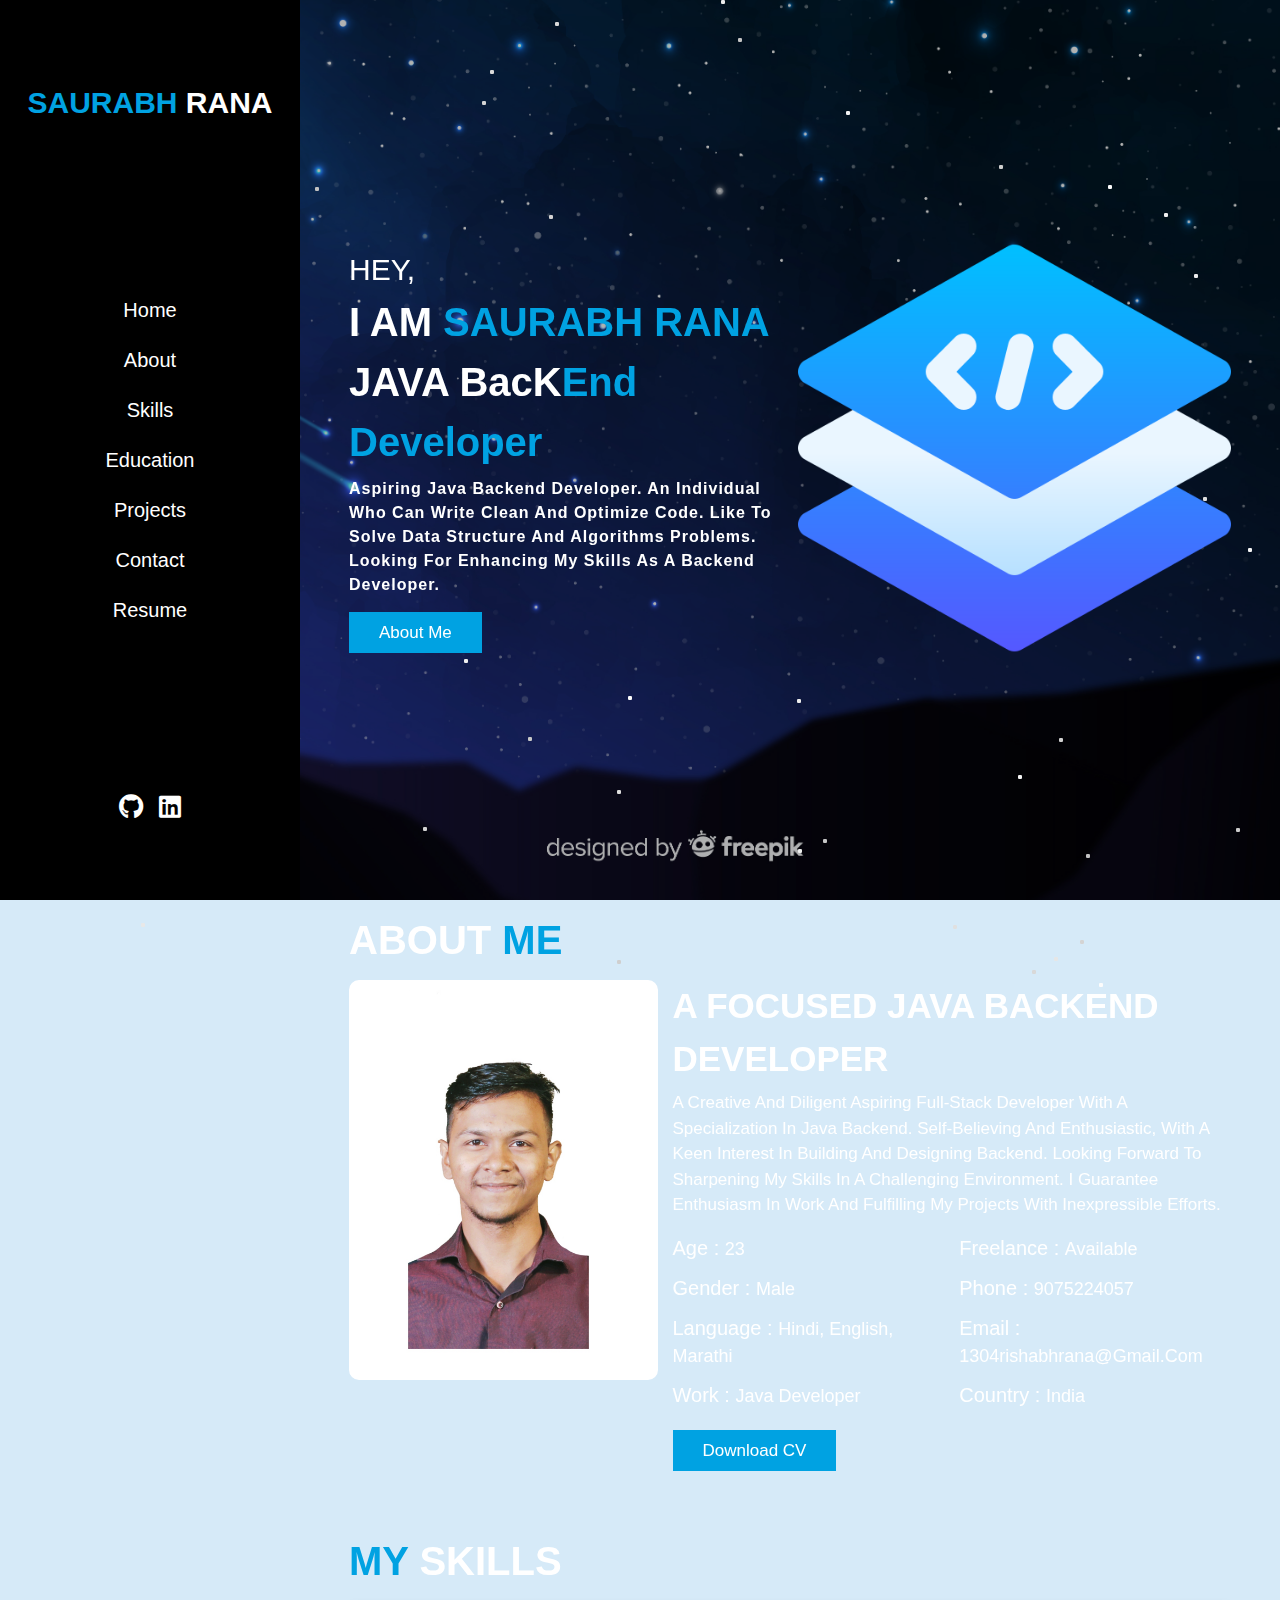
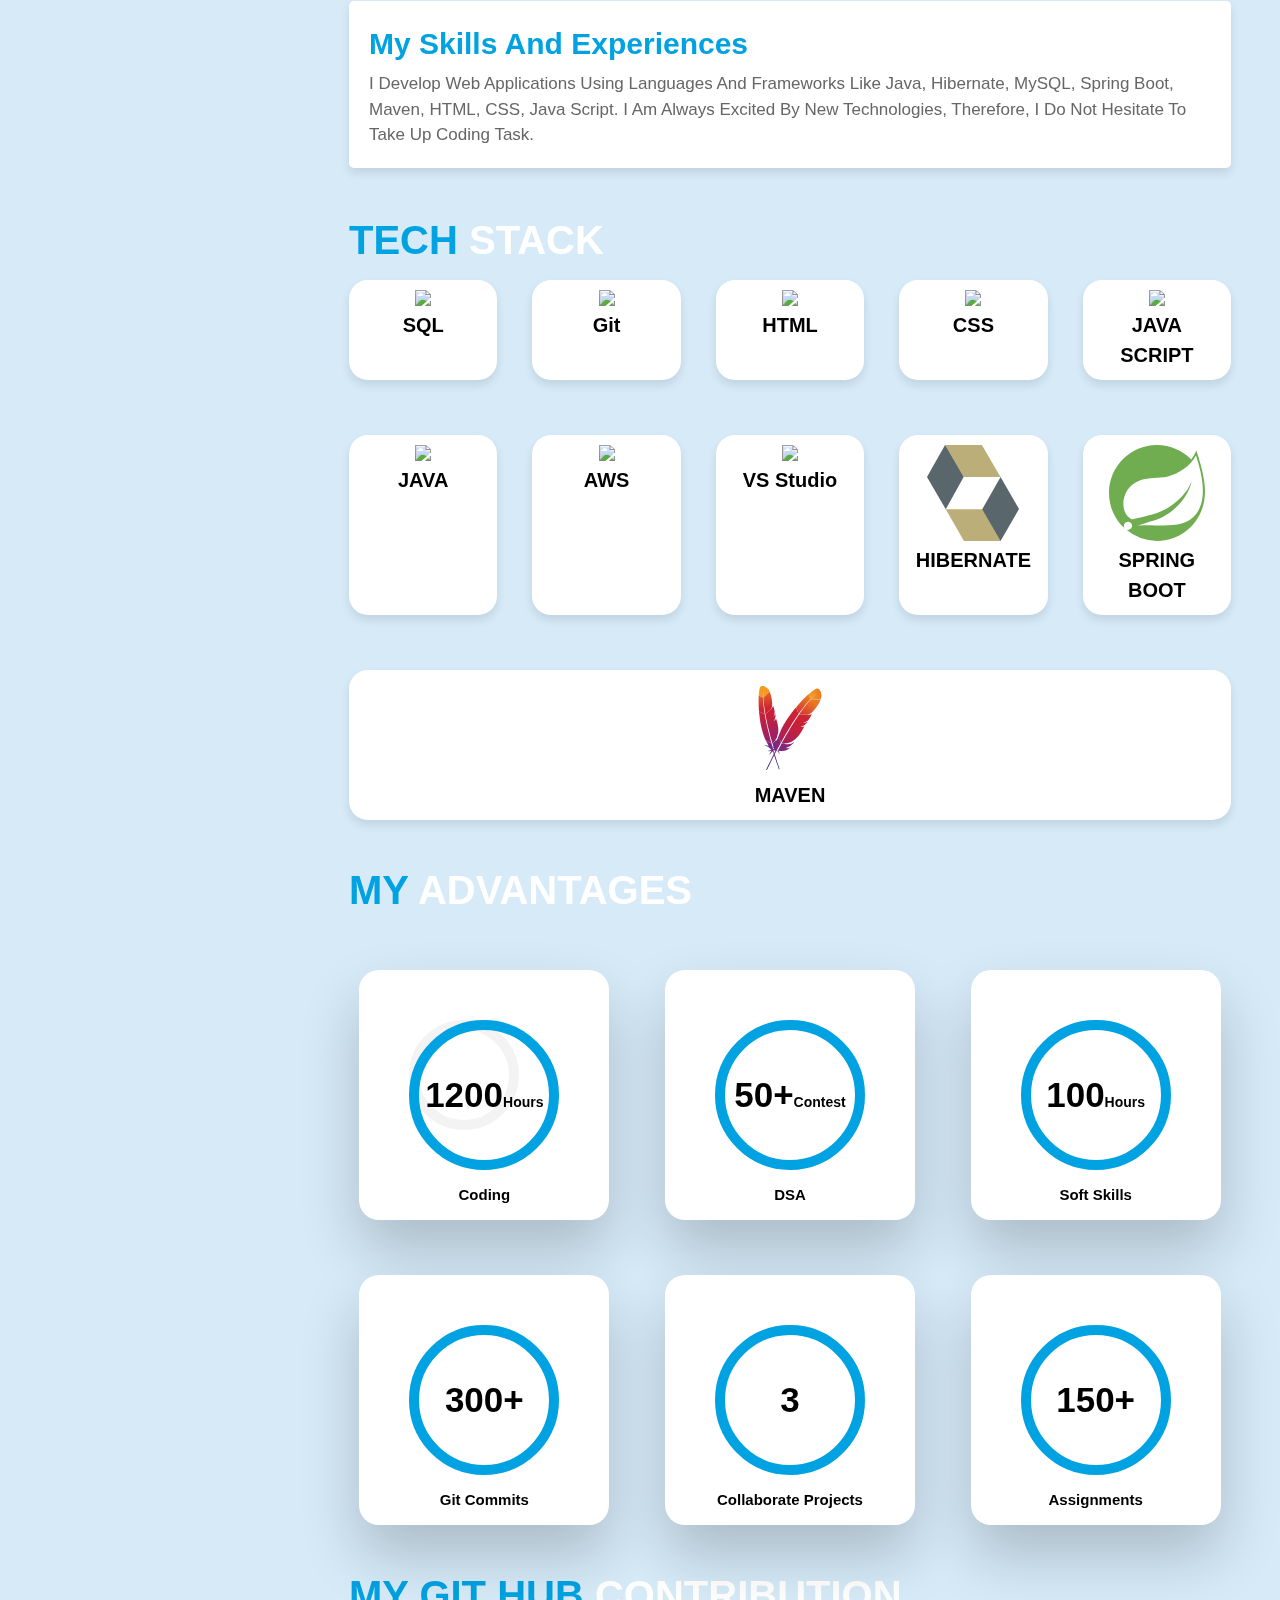
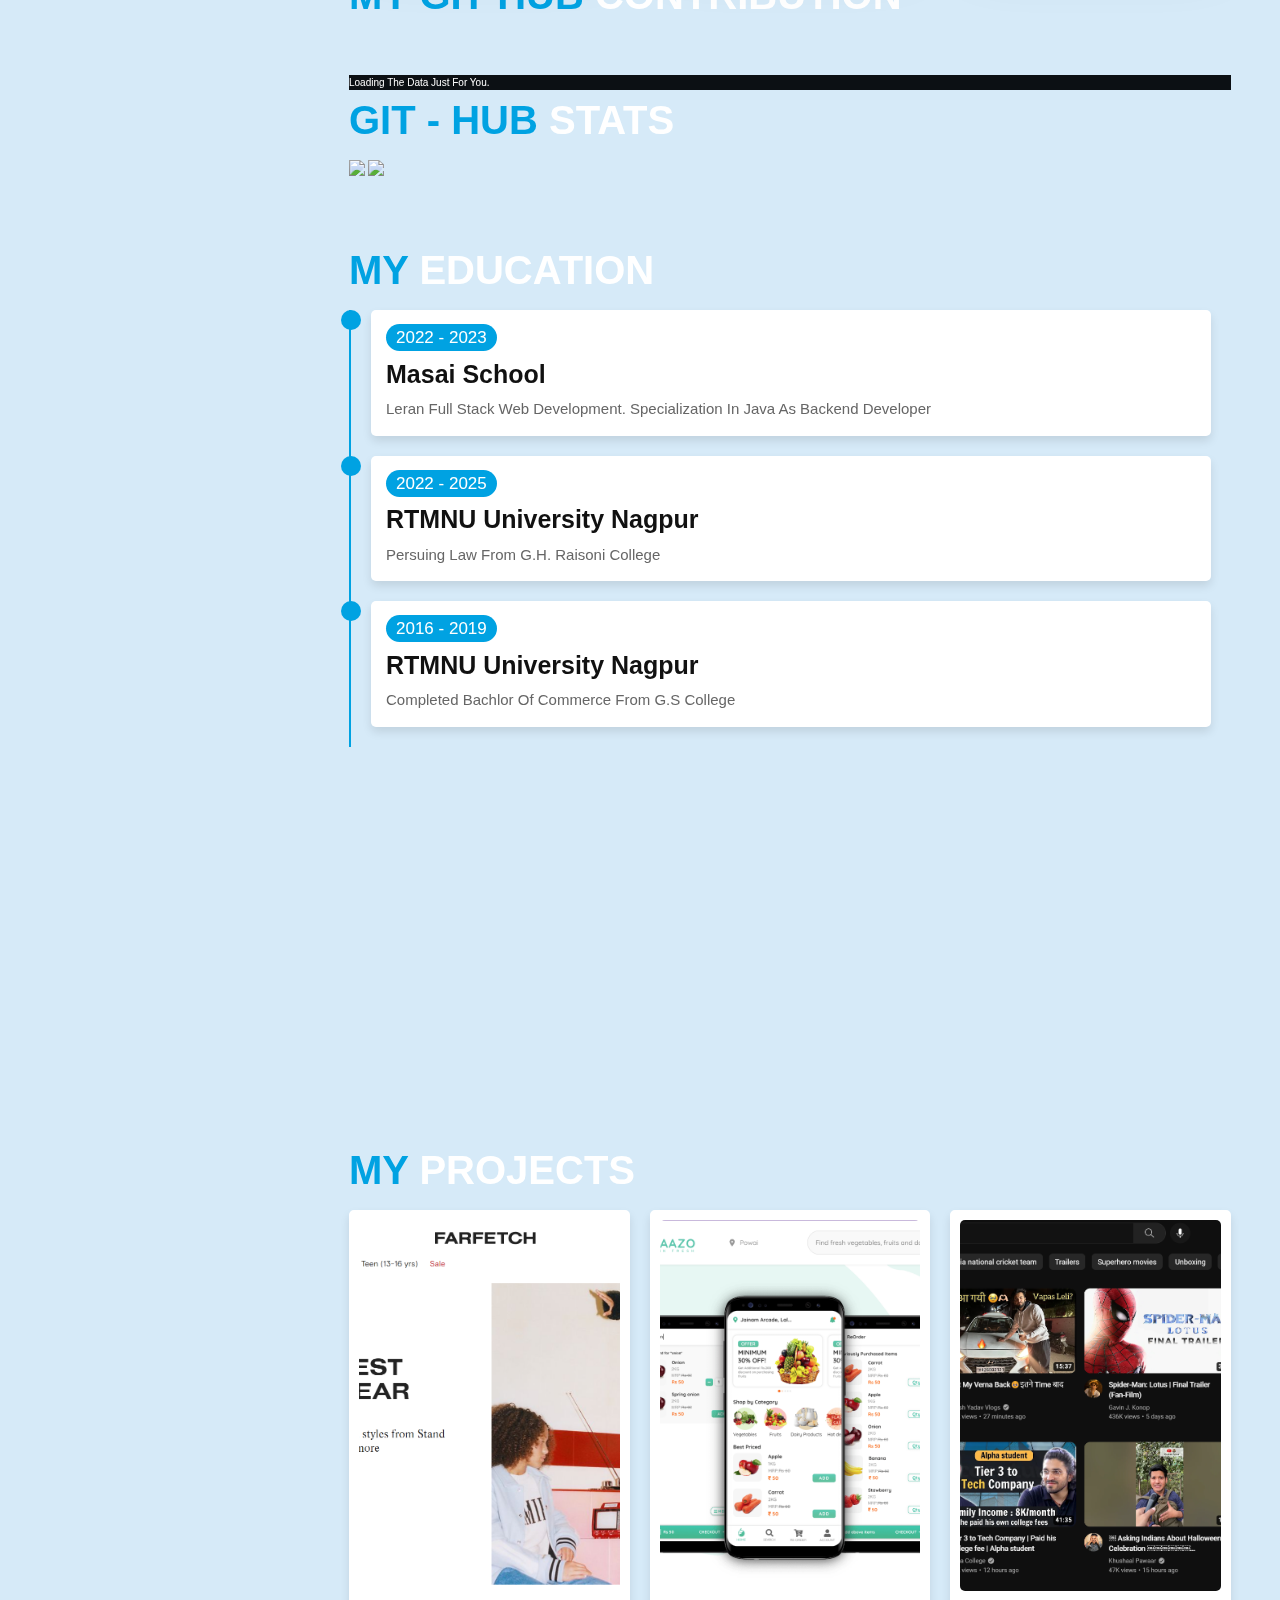
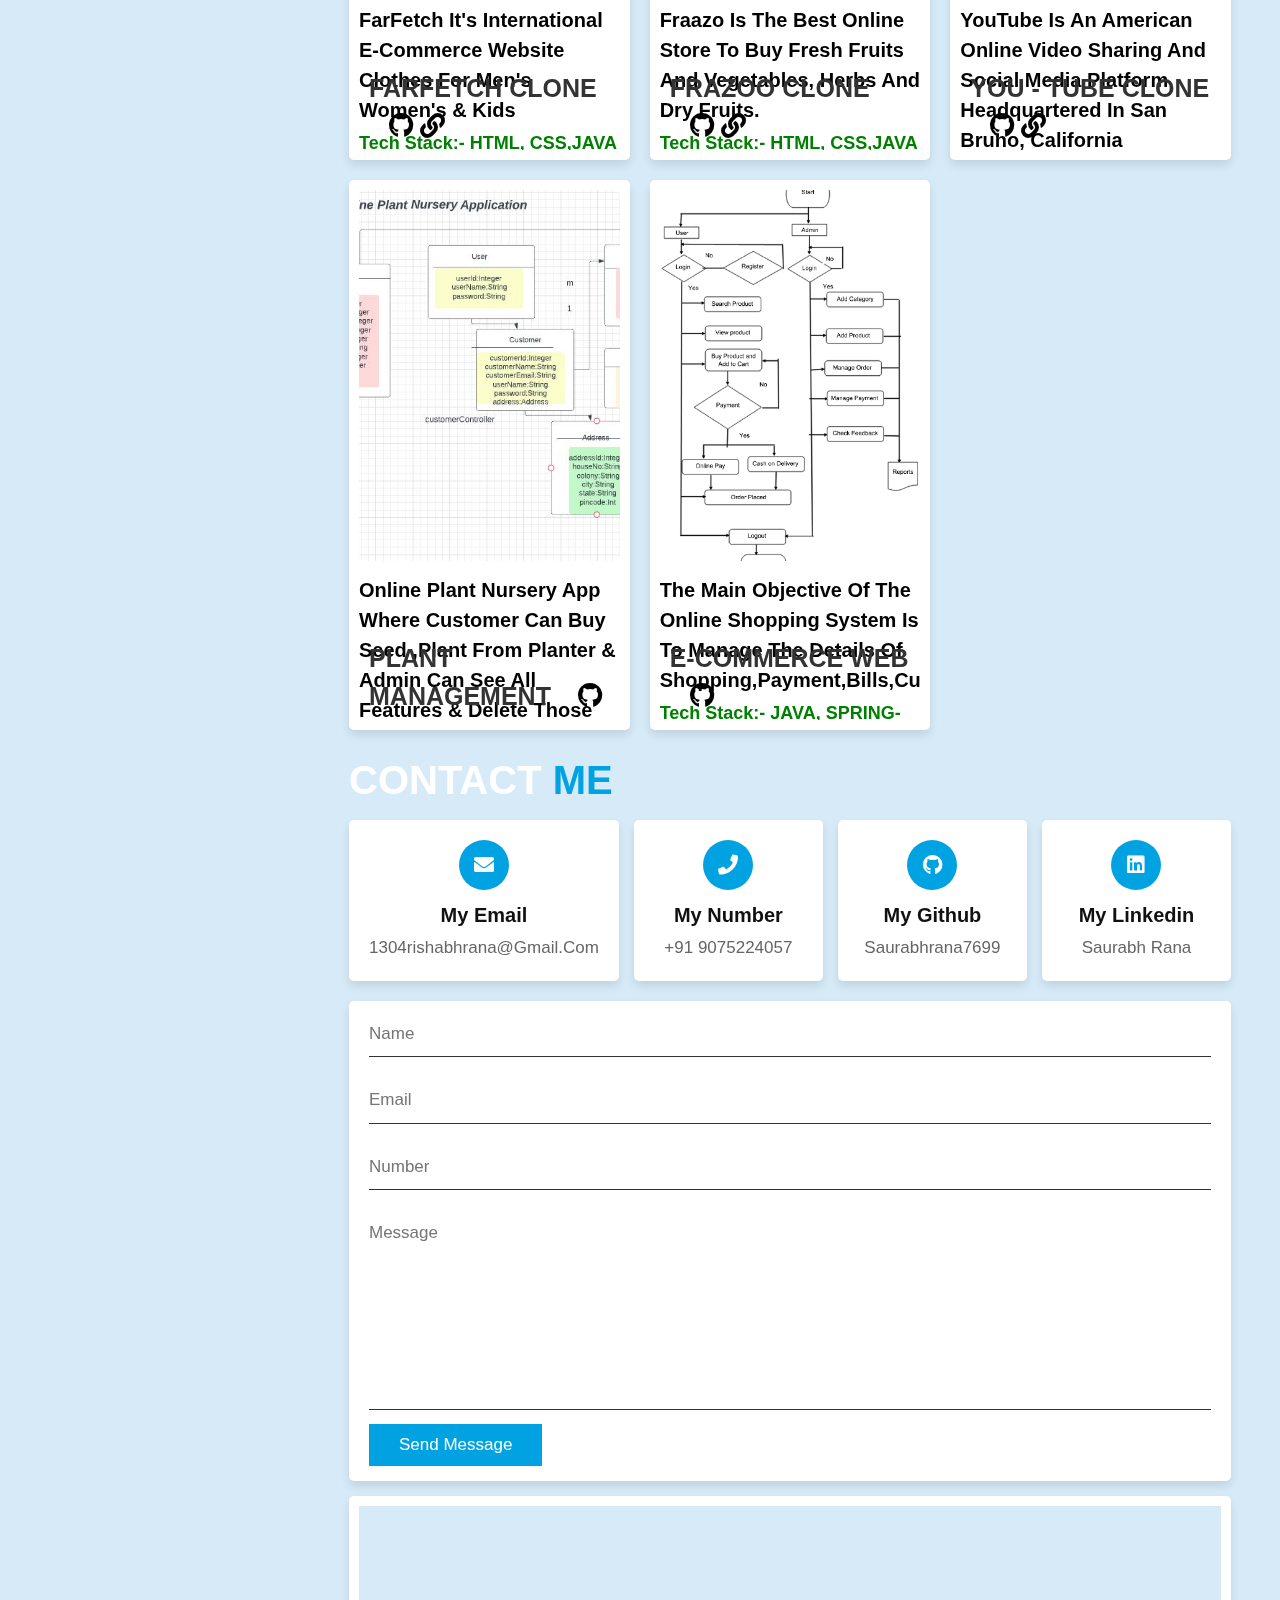
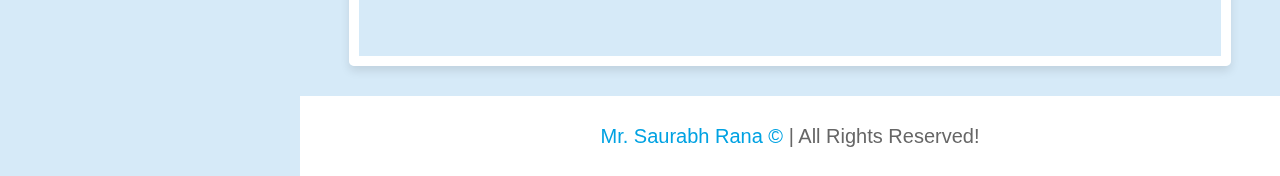
==== index.html @ 8222b2ba "gg" ====
<!DOCTYPE html>
<html lang="en">
    <head>
        <meta charset="UTF-8">
        <meta http-equiv="X-UA-Compatible" content="IE=edge">
        <meta name="viewport" content="width=device-width, initial-scale=1.0">
        <title>Saurabh Rana</title>
        <link rel="stylesheet" href="https://cdnjs.cloudflare.com/ajax/libs/font-awesome/5.15.3/css/all.min.css">
        <link rel="icon" href="saurabh.jpg">
        <link rel="stylesheet" href="style.css">
       
        <link rel="stylesheet" href="https://unpkg.com/aos@next/dist/aos.css" />
        <link
  rel="stylesheet"
  href="https://unpkg.com/github-calendar@latest/dist/github-calendar-responsive.css"
/>
    </head>
<body>
  

    <div id="menu-bars" class="fas fa-bars">
        
    </div>
   
    
    <header>

        <a href="#" class="logo"> <span id="saurabh">Saurabh </span> Rana </a>
    
        <nav class="navbar">
            
            <a href="#home">home</a>
            <a href="#about">about</a>
            <a href="#service">Skills</a>
            <a href="#education">education</a>
  
            <a href="#portfolio">projects</a>
            <a href="#contact">contact</a>
            <a target="_blank" rel="noreferrer" href="Saurabh Rana_Resume.pdf" download="Saurabh-Rana Resume.pdf"   >Resume</a>
           
            
        </nav>
    
        <div class="follow">
            
          
            <a target="_blank" href="https://github.com/saurabhrana7699" class="fab fa-github"></a>
      
            <a target="_blank"  href="https://www.linkedin.com/in/saurabh-rana-08058b242/" class="fab fa-linkedin"></a>
      
        </div>
    
    </header>
    
    
    <!-- <div data-aos="zoom-in-left"></div> -->
    <!-- <div data-aos="zoom-in-up"></div> -->
    <section class="home" id="home">

        <div class="content">
       
            <span class="hi"> HEY,</span>
            <h3 id="mr"> i am <span id="rana"> Saurabh Rana </span> </h3>
            <p class="info" id="mrs"> JAVA BacK<span id="rana">End developer</span> </p>
            <p class="text">Aspiring Java Backend Developer. An individual who can write clean and optimize code. Like to solve Data Structure and Algorithms problems. Looking for enhancing my skills as a Backend Developer.</p>
            <a href="#about" class="btn">about me</a>

            
            
            
        </div>
        <div class="image">
            <img src="layers.png" alt="">
        
            <!-- <img src="/mega-creator.png" alt=""> -->
            
            <!-- <iframe src="https://giphy.com/embed/bGgsc5mWoryfgKBx1u" style="border-radius: 100px;" width="480" height="480" frameBorder="0" class="giphy-embed" allowFullScreen></iframe><p></p>
            <iframe src="https://gifer.com/embed/6ELq" width=480 height=300.000 frameBorder="0" allowFullScreen></iframe><p><a href="https://gifer.com"></a></p> -->
        </div>
        <!--  Bat man******************************************************* -->
    
     
        <div class="bg"> </div>
        <div class="star-field">
        <div class="layer"></div>
        <div class="layer"></div>
        <div class="layer">  </div>
    
    
    </section>

   
   
    <section class="about" id="about">
       
   
        <h1 class="heading"> about <span> me </span> </h1>

        <div class="row-1">
        
            <div class="image">
                <img src="saurabhimage.jpg" alt="">
            </div>
        
            <div class="content">
                <h3 id="detasec"> A focused Java Backend Developer </h3>
                <p id="detadtls">A creative and diligent aspiring full-stack developer with a specialization in java backend. Self-believing and enthusiastic, with a keen interest in building and designing backend. Looking forward to sharpening my skills in a challenging environment.

                    I guarantee enthusiasm in work and fulfilling my projects with inexpressible efforts.</p>
                <div class="box-container">
                    <div class="box">
                        <p id="mydeta" > <span id="fulldeta" > age : </span > 23 </p>
                        <p id="mydeta"> <span id="fulldeta" > gender : </span> male </p>
                        <p id="mydeta"> <span id="fulldeta" > language : </span>  hindi, english, Marathi </p>
                        <p id="mydeta"> <span id="fulldeta"> work : </span> Java developer </p>
                    </div>
                    <div class="box">
                        <p id="mydeta"> <span id="fulldeta"> freelance : </span> available </p>
                        <p id="mydeta"> <span id="fulldeta"> phone : </span> 9075224057 </p>
                        <p id="mydeta"> <span id="fulldeta" > email : </span> 1304rishabhrana@gmail.com </p>
                        <p id="mydeta"> <span id="fulldeta" > country : </span> india </p>
                    </div>
                </div>
                <a target="_blank" rel="noreferrer" href="Saurabh-Rana Resume.pdf" download="Saurabh-Rana Resume.pdf"   class="btn">download CV</a>
               
                <!-- <a href="#" class="btn">hire me</a> -->
            </div>
        
        </div>
  
        <h1 class="heading my2"> <span> my </span> skills </h1>
        
        <div class="row-2">
        
            <!-- <div class="skills">
                <div class="progress">
                    <h3> HTML<span> 95% </span> </h3>
                    <div class="bar"><span></span> </div>
                </div>
                <div class="progress">
                    <h3> CSS <span> 90% </span> </h3>
                    <div class="bar"> <span></span> </div>
                </div>
                <div class="progress">
                    <h3> JAVA SCRIPT<span> 85% </span> </h3>
                    <div class="bar"> <span></span> </div>
                </div>
                <div class="progress">
                    <h3> JAVA<span> 80% </span> </h3>
                    <div class="bar"> <span></span> </div>
                </div>
            </div> -->
        
            <div class="box-container">
        
                <div class="box">
                    <h3> My Skills and Experiences</h3>
                    <p>I develop web applications using languages and frameworks like Java, Hibernate, MySQL, Spring Boot, Maven, HTML, CSS, Java Script.

                        I am always excited by new technologies, therefore, I do not hesitate to take up coding task.</p>
                </div>
               
        
            </div>
        </div>

        
        
        </section>

        <section class="service" id="service">

            <h1 class="heading"> <span> Tech </span>Stack  </h1>

            <div class="box-container">
                <!-- <i class=""></i> -->
                <div class="box">
                    <!-- <i class="fab fa-aws"></i> -->
                    <img src="https://img.icons8.com/color/96/000000/mysql-logo.png"/>
                    <h1 class="tech-heading">SQL</h1>
                    <!-- <a target="_blank" href="https://icons8.com/icon/UFXRpPFebwa2/mysql-logo">MySQL Logo icon by Icons8</a> -->

                    <!-- <h3>web design</h3>
                    <p>Lorem ipsum dolor sit amet consectetur adipisicing elit. Sit, facere?</p> -->
                </div>
        
                <div class="box">
                    <!-- <i class="fab fa-github"></i> -->
                    <img src="https://img.icons8.com/color/96/000000/git.png"/>
                    <h1 class="tech-heading">Git</h1>
                  
                </div>
        
                <div class="box">
                    <!-- <i class="fa fa-database"></i> -->
                    <img src="https://img.icons8.com/color/96/000000/html-5--v1.png"/>
                    <h1 class="tech-heading">HTML</h1>
                </div>
        
                <div class="box">
                    <!-- <i class="fab fa-java"></i> -->
                    <img src="https://img.icons8.com/color/96/000000/css3.png"/>
                    <h1 class="tech-heading">CSS</h1>
                    <!-- <h3>seo marketing</h3>
                    <p>Lorem ipsum dolor sit amet consectetur adipisicing elit. Sit, facere?</p> -->
                </div>
        
                <div class="box">

                    <!-- <i class="fas fa-code"></i> -->
                    <img src="https://img.icons8.com/color/96/000000/javascript--v1.png"/>
                    <h1 class="tech-heading">JAVA SCRIPT</h1>
                    <!-- <h3>digital marketing</h3>
                    <p>Lorem ipsum dolor sit amet consectetur adipisicing elit. Sit, facere?</p> -->
                </div>
        
                <div class="box">
                    <!-- <i class="fas fa-envelope"></i> -->
                    <img src="https://img.icons8.com/color/96/000000/java-coffee-cup-logo--v1.png"/>
                    <h1 class="tech-heading">JAVA</h1>
                    <!-- <h3>email marketing</h3>
                    <p>Lorem ipsum dolor sit amet consectetur adipisicing elit. Sit, facere?</p> -->
                </div>



                <div class="box">
                    <!-- <i class="fab fa-aws"></i> -->
                    <img src="https://img.icons8.com/color/96/000000/amazon-web-services.png"/>
                    <h1 class="tech-heading">AWS</h1>
                    <!-- <a target="_blank" href="https://icons8.com/icon/UFXRpPFebwa2/mysql-logo">MySQL Logo icon by Icons8</a> -->

                    <!-- <h3>web design</h3>
                    <p>Lorem ipsum dolor sit amet consectetur adipisicing elit. Sit, facere?</p> -->
                </div>
        
                <div class="box">
                    <!-- <i class="fab fa-github"></i> -->
                    <img src="https://img.icons8.com/color/96/000000/visual-studio-code-2019.png"/>
                    <h1 class="tech-heading">VS Studio</h1>
                    <!-- <h3>graphic design</h3>
                    <p>Lorem ipsum dolor sit amet consectetur adipisicing elit. Sit, facere?</p> -->
                </div>
        
                <div class="box">
                    <img  src="hibernate.svg"/>
                    <h1 class="tech-heading">HIBERNATE</h1>
                    <!-- <h3>responsive design</h3>
                    <p>Lorem ipsum dolor sit amet consectetur adipisicing elit. Sit, facere?</p> -->
                </div>
        
                <div class="box">
                    <img  src="spring.svg"/>
                    <h1 class="tech-heading">SPRING BOOT</h1>
                    <!-- <h3>seo marketing</h3>
                    <p>Lorem ipsum dolor sit amet consectetur adipisicing elit. Sit, facere?</p> -->
                </div>
        
                <div class="box">
                    <img width="96" height="96" src="file-type-maven.svg" alt="">
                    <h1 class="tech-heading">MAVEN</h1>
                    <!-- <h3>digital marketing</h3>
                    <p>Lorem ipsum dolor sit amet consectetur adipisicing elit. Sit, facere?</p> -->
                </div>
        

               
                
        
            </div>




            <!-- <h1 class="heading"> <span> my </span> services </h1> -->
            <h1 class="heading my2"> <span> My </span>Advantages  </h1>
            
                <div class="box-container my2"  >
            
                     <div class="newbox" >
                        <!-- <div> -->

                            <div class="percent">
                                <svg >
                                    <circle cx="50" cy="50" r="50"></circle>
                                    <circle cx="70" cy="70" r="70"></circle>
                                </svg>
                                <div class="number">
                                    <h2>1200<span>Hours</span></h2>
                                </div>
                                <h2 class="text">Coding</h2> 
                            </div>
                        <!-- </div> -->
                           </div>

                        <div class="newbox" >

                            <div class="percent">
                                <svg>
                                    <circle cx="70" cy="70" r="70"></circle>
                                    <circle cx="70" cy="70" r="70"></circle>
                                </svg>
                                <div class="number">
                                    <h2>50+<span>Contest</span></h2>
                                </div>
                                <h2 class="text">DSA</h2> 
                            </div>
                        </div>
                        <div class="newbox">

                            <div class="percent">
                                <svg>
                                    <circle cx="70" cy="70" r="70"></circle>
                                    <circle cx="70" cy="70" r="70"></circle>
                                </svg>
                                <div class="number">
                                    <h2>100<span>Hours</span></h2>
                                </div>
                                <h2 class="text">Soft Skills</h2> 
                            </div>
                        </div>
                        <div class="newbox">
                            <div class="percent">
                                <svg>
                                    <circle cx="70" cy="70" r="70"></circle>
                                    <circle cx="70" cy="70" r="70"></circle>
                                </svg>
                                <div class="number">
                                    <h2>300+<span></span></h2>
                                </div>
                                <h2 class="text">Git Commits</h2> 
                            </div>
                        </div>

                        <div class="newbox">
                            <div class="percent">
                                <svg>
                                    <circle cx="70" cy="70" r="70"></circle>
                                    <circle cx="70" cy="70" r="70"></circle>
                                </svg>
                                <div class="number">
                                    <h2>3<span></span></h2>
                                </div>
                                <h2 class="text">Collaborate Projects</h2> 
                            </div>
                        </div>
                        <div class="newbox">
                            <div class="percent">
                                <svg>
                                    <circle cx="70" cy="70" r="70"></circle>
                                    <circle cx="70" cy="70" r="70"></circle>
                                </svg>
                                <div class="number">
                                    <h2>150+<span></span></h2>
                                </div>
                                <h2 class="text">Assignments</h2> 
                            </div>
                        </div>
            
                </div>

                <h1 class="heading my2"> <span>My  Git Hub </span>Contribution</h1>
                
                <div class="calendar my2" id="github">
               
                    Loading the data just for you.
                    
                </div>
                <p align="center">
                    <h1 class="heading"> <span> Git - Hub </span> Stats </h1>
                    <a  href="https://github.com/saurabhrana7699">
                    <img id="stat" width="49.5%" src="https://github-readme-stats.vercel.app/api?username=saurabhrana7699&theme=gotham&hide_border=false&include_all_commits=true&count_private=true"/>
                      <img  id="stat" width="49.5%" src="https://github-readme-streak-stats.herokuapp.com/?user=saurabhrana7699&theme=gotham&hide_border=false" />
                    </a>
                  </p>
            </section>


            <section class="experience my2" id="education">

                <h1 class="heading"> <span> my </span> education </h1>
            
                <div class="box-container">
            
                    <div class="box" >
                        <div class="content" >
                            <span> 2022 - 2023 </span>
                            <h3>Masai School</h3>
                            <p>Leran Full Stack Web Development. specialization in Java as backend Developer</p>
                        </div>
                    </div>
                    <div class="box" >
                        <div class="content">
                            <span>2022 - 2025</span>
                            <h3>RTMNU University  Nagpur</h3>
                            <p>Persuing Law From G.H. Raisoni college </p>
                        </div>
                    </div>
                    <div class="box">
                        <div class="content">
                            <span> 2016 - 2019 </span>
                            <h3>RTMNU University  Nagpur</h3>
                            <p>Completed  Bachlor of Commerce From G.S college</p>
                        </div>
                    </div>
                 
            
            </section>


            <section class="portfolio" id="portfolio">

                <h1 class="heading"> <span> my </span> Projects </h1>
            
                <div class="box-container" >
            
                    <div class="box" id="zoom">
                        <img  src="farfetch.png" alt="">
                        
                        
                        <h3> FARFETCH Clone 
           
                            <a target="_blank" id="prdiv" href="https://github.com/masoom2313189/Project_Farfetch" class="fab fa-github"></a>
                            <a target="_blank" id="prdiv1" href="https://harmonious-crumble-109a6c.netlify.app" class="fas fa-link"></a>
                     
                   
                       </h3>
                       
                        <h1 id="write" >FarFetch It's International E-commerce Website Clothes For Men's Women's & Kids  </h1>
                        <h2 id="techstack">Tech Stack:- <span id="techstack">HTML, CSS,JAVA SCRIPT</span></h2>
                    </div>
            
                    <div class="box" id="zoom" >
                        <img class="iconpic"  src="Fraazo.png" alt="">
                        <h3> FRAZOO Clone  <a target="_blank" id="prdiv" href="https://github.com/saurabhrana7699/frazoo-clone" class="fab fa-github"></a>
                            <a target="_blank" id="prdiv1" href="https://shiny-cupcake-6dab31.netlify.app/" class="fas fa-link"></a>
                     </h3>
                       
                        <h1 id="write">Fraazo is the best online store to buy fresh fruits and vegetables, herbs and dry fruits. </h1>
                        <h2 id="techstack">Tech Stack:- <span id="techstack">HTML, CSS,JAVA SCRIPT</span></h2>
                    </div>
            
                    <div class="box" id="zoom" >
                        <img  src="youtube.png" alt="">
                        <h3> You - Tube clone <a target="_blank" id="prdiv" href="https://github.com/saurabhrana7699/You-Tube" class="fab fa-github"></a>
                            <a target="_blank" id="prdiv1" href="https://spectacular-semolina-535d8b.netlify.app/" class="fas fa-link"></a>
                   
                        </h3>
                       
                        <h1 id="write"> YouTube is an American online video sharing and social media platform headquartered in San Bruno, California </h1>
                        <h2 id="techstack" >Tech Stack:- <span id="techstack">HTML, CSS,JAVA SCRIPT</span></h2>
                    </div>
            
                    <div  class="box" id="zoom">
                        <img  src="ERdaig.jpg" alt="">

                        <h3> Plant Management
                            <a target="_blank" id="prdiv" href="https://github.com/gitsid1611/ubiquitous-pancake-7880" class="fab fa-github"></a>
                        
                      </h3>
                      <h1 id="write">Online Plant Nursery App where customer can buy seed ,plant from planter & admin can see all features & delete those feature.</h1>
                      <h2 id="techstack" >Tech Stack:- <span id="techstack">JAVA, SPRING-BOOT</span></h2>
                    </div>  
            
                    <div  class="box" id="zoom" >
                        <img src="ecommerce.png" alt="">

                        <h3> E-Commerce Web
                            <a target="_blank" id="prdiv" href="https://github.com/saurabhrana7699/E-Commerce_MINI_Project" class="fab fa-github"></a>
                           
                      </h3>
                      
                      <h1 id="write" >The main objective of the Online Shopping System is to manage the details of Shopping,Payment,Bills,Customer.</h1>
                      <h2 id="techstack" >Tech Stack:- <span id="techstack">JAVA, SPRING-BOOT</span></h2>
                    </div>  
            
                </div>
            
            </section>



            <section class="contact" >

                <h1 class="heading"> contact <span> me </span> </h1>
            
                <div class="icons-container" id="contact" >
            
                    <div class="icons" >
                        <i class="fas fa-envelope" ></i>
                        <h3>my email</h3>
                        <p >1304rishabhrana@gmail.com</p>
                      
                    </div>
            
                    <div class="icons">
                        <i class="fas fa-phone"></i>
                        <h3>my number</h3>
                        <p>+91 9075224057 </p>
            
                    </div>
            
                    <div class="icons">
                   
                      <a href="https://github.com/saurabhrana7699" target="_blank" >   <i  class="fab fa-github" ></i></a>
                        <h3>my github</h3>
                        <p>saurabhrana7699 </p>
                    </div>

                    <div class="icons">
                   
                        <a href="https://www.linkedin.com/in/saurabh-rana-08058b242/" target="_blank" > <i class="fab fa-linkedin"></i>   </a>
                          <h3>my linkedin</h3>
                          <p>Saurabh Rana </p>
                      </div>

                      <!-- <div class="icons">
                   
                        <a href="https://api.whatsapp.com/send?phone=9075224057" target="_blank" > <i class="fab fa-whatsapp"></i>   </a>
                          <h3>my WhatsApp</h3>
                          <p>Saurabh Rana </p>
                      </div> -->

                    
            
                </div>
            
                <div class="row">
            
                    <form action="https://formspree.io/f/mnqrvwzg" method="POST">
            
                        <input type="text" id="naam" placeholder="name" name="sender-name" class="box">
                        <input type="email" placeholder="email" name="sender-email" class="box">
                        <input type="number" placeholder="number" name="sender-number" class="box">
            
                        <textarea name="message"  placeholder="message" id="" cols="30" rows="10"></textarea>
            
                        <input type="submit" id="thor" class="btn"  value="send message">
            
                    </form>


                    <iframe class="map" src="https://maps.google.com/maps?q=nagpur&t=k&z=13&ie=UTF8&iwloc=&output=embed" allowfullscreen="" loading="lazy"></iframe>
             
                </div>
            
           
            </section>






            

             



       <footer class="footer">  <span> mr. Saurabh Rana  &#169; </span> | all rights reserved! </footer>


<script src="https://unpkg.com/github-calendar@latest/dist/github-calendar.min.js"> </script>
            <script src="index.js"></script>
</body>
</html>
<script src="https://unpkg.com/aos@next/dist/aos.js"></script>
<script>
  AOS.init();
</script>

<script>
    GitHubCalendar(".calendar", "saurabhrana7699");

    // or enable responsive functionality:
    GitHubCalendar(".calendar", "saurabhrana7699", { responsive: true });

    // Use a proxy
    GitHubCalendar(".calendar", "saurabhrana7699", {
       proxy (saurabhrana7699) {
         return fetch(`https://your-proxy.com/github?user=${saurabhrana7699}`)
       }
    }).then(r => r.text())

  document.querySelector("#thor").addEventListener("click", sendme)
    
  function sendme(){
    let x = document.querySelector("#naam").value;
    alert( "Dear"+ "  " + `${x}`+ "  "+ "Thanks! Your form was submitted successfully." )
  }


</script>
---- style.css ----
.bg {
    background: url(galayimg.jpg) no-repeat;
    background-color: black;
    background-size: cover;
    height: 100%;
    width: 100%;
    position: fixed;
    top: 0;
    left: 0;
    z-index: -3;
}
.bg:before {
    content: "";
    width: 100%;
    height: 100%;
    background: #000;
    position: fixed;
    z-index: -1;
    top: 0;
    left: 0;
    opacity: 0.3;
}
@keyframes sf-fly-by-1 {
    from {
        transform: translateZ(-600px);
        opacity: 0.5;
    }
    to {
        transform: translateZ(0);
        opacity: 0.5;
    }
}
@keyframes sf-fly-by-2 {
    from {
        transform: translateZ(-1200px);
        opacity: 0.5;
    }
    to {
        transform: translateZ(-600px);
        opacity: 0.5;
    }
}
@keyframes sf-fly-by-3 {
    from {
        transform: translateZ(-1800px);
        opacity: 0.5;
    }
    to {
        transform: translateZ(-1200px);
        opacity: 0.5;
    }
}
.star-field {
    position: fixed;
    top: 0;
    left: 0;
    width: 100%;
    height: 100%;
    perspective: 600px;
    -webkit-perspective: 600px;
    z-index: -1;
}
.star-field .layer {
    box-shadow: -411px -476px #cccccc, 777px -407px #d4d4d4, -387px -477px #fcfcfc, -91px -235px #d4d4d4, 491px -460px #f7f7f7, 892px -128px #f7f7f7, 758px -277px #ededed, 596px 378px #cccccc, 647px 423px whitesmoke, 183px 389px #c7c7c7,
        524px -237px #f0f0f0, 679px -535px #e3e3e3, 158px 399px #ededed, 157px 249px #ededed, 81px -450px #ebebeb, 719px -360px #c2c2c2, -499px 473px #e8e8e8, -158px -349px #d4d4d4, 870px -134px #cfcfcf, 446px 404px #c2c2c2,
        440px 490px #d4d4d4, 414px 507px #e6e6e6, -12px 246px #fcfcfc, -384px 369px #e3e3e3, 641px -413px #fcfcfc, 822px 516px #dbdbdb, 449px 132px #c2c2c2, 727px 146px #f7f7f7, -315px -488px #e6e6e6, 952px -70px #e3e3e3,
        -869px -29px #dbdbdb, 502px 80px #dedede, 764px 342px #e0e0e0, -150px -380px #dbdbdb, 654px -426px #e3e3e3, -325px -263px #c2c2c2, 755px -447px #c7c7c7, 729px -177px #c2c2c2, -682px -391px #e6e6e6, 554px -176px #ededed,
        -85px -428px #d9d9d9, 714px 55px #e8e8e8, 359px -285px #cfcfcf, -362px -508px #dedede, 468px -265px #fcfcfc, 74px -500px #c7c7c7, -514px 383px #dbdbdb, 730px -92px #cfcfcf, -112px 287px #c9c9c9, -853px 79px #d6d6d6,
        828px 475px #d6d6d6, -681px 13px #fafafa, -176px 209px #f0f0f0, 758px 457px #fafafa, -383px -454px #ededed, 813px 179px #d1d1d1, 608px 98px whitesmoke, -860px -65px #c4c4c4, -572px 272px #f7f7f7, 459px 533px #fcfcfc,
        624px -481px #e6e6e6, 790px 477px #dedede, 731px -403px #ededed, 70px -534px #cccccc, -23px 510px #cfcfcf, -652px -237px whitesmoke, -690px 367px #d1d1d1, 810px 536px #d1d1d1, 774px 293px #c9c9c9, -362px 97px #c2c2c2,
        563px 47px #dedede, 313px 475px #e0e0e0, 839px -491px #e3e3e3, -217px 377px #d4d4d4, -581px 239px #c2c2c2, -857px 72px #cccccc, -23px 340px #dedede, -837px 246px white, 170px -502px #cfcfcf, 822px -443px #e0e0e0, 795px 497px #e0e0e0,
        -814px -337px #cfcfcf, 206px -339px #f2f2f2, -779px 108px #e6e6e6, 808px 2px #d4d4d4, 665px 41px #d4d4d4, -564px 64px #cccccc, -380px 74px #cfcfcf, -369px -60px #f7f7f7, 47px -495px #e3e3e3, -383px 368px #f7f7f7, 419px 288px #d1d1d1,
        -598px -50px #c2c2c2, -833px 187px #c4c4c4, 378px 325px whitesmoke, -703px 375px #d6d6d6, 392px 520px #d9d9d9, -492px -60px #c4c4c4, 759px 288px #ebebeb, 98px -412px #c4c4c4, -911px -277px #c9c9c9;
    transform-style: preserve-3d;
    position: absolute;
    top: 50%;
    left: 50%;
    height: 4px;
    width: 4px;
    border-radius: 2px;
}
.star-field .layer:nth-child(1) {
    animation: sf-fly-by-1 5s linear infinite;
}
.star-field .layer:nth-child(2) {
    animation: sf-fly-by-2 5s linear infinite;
}
.star-field .layer:nth-child(3) {
    animation: sf-fly-by-3 5s linear infinite;
}









/*  main page =================================================================================== */







@import url('https://fonts.googleapis.com/css2?family=Roboto:wght@100;300;400;500;700&display=swap');

:root{
    --main-color: rgb(0, 162, 226);
}







#zoom:hover{
    -webkit-transform: scale(1.05);

    transform: scale(1.05);
    cursor: pointer;

}

*{
    font-family: 'Roboto', sans-serif;
    margin:0; padding:0;
    box-sizing: border-box;
    outline: none; border:none;
    text-decoration:none;
    text-transform: capitalize;
    transition: all .2s linear;
    line-height: 1.5;


}

#techstack{
font-size: 18px;
color: green;
margin-top: 5px;
}

#write{
    margin-top: 10px;
    
}

#boxes{
    width: 20%px;
    
}

#github{
    background-color: #0c1014;
    color: white;
     
}

#fulldeta{
    color: white;
    font-size: 20px;
}

#mr:hover{
color: rgb(0, 162, 226);
cursor: pointer;
letter-spacing: .2rem;
}

#rana:hover{
    color: black;
}

html{
    font-size: 62.5%;
    overflow-x: hidden;
    scroll-behavior: smooth;
}

body{
    background: #D6EAF8;
    padding-left: 30rem;
}

section{
    padding:1rem 5%;
    min-height: 100vh;
}

.heading{
    font-size: 4rem;
    padding-bottom: 1rem;
    color:white;
    text-transform: uppercase;
}
.heading:hover{
   
    cursor: pointer;
}

.heading span{
    color:var(--main-color);
    text-transform: uppercase;
}
#detasec:hover{
    text-transform: uppercase;
    cursor: pointer;
}
#detasec{
    font-size: 35px;
}

.btn{
    display: inline-block;
    margin-top: 1rem;
    padding:.8rem 3rem;
    background:var(--main-color);
    color:#fff;
    cursor: pointer;
    font-size: 1.7rem;
}

.btn:hover{
    background:darkgreen;
    letter-spacing: .4rem;
}
#saurabh{
    color: rgb(0, 162, 226);
}
#saurabh:hover{
   color:  white
}

#rana{
    color: rgb(0, 162, 226);
}
#rana:hover{
    color: white;
}

#mydeta:hover{
    cursor: pointer;
    /* color: black; */

}
#mydeta{
    font-size: 18px;
}



header{
    position: fixed;
    top:0; left:0; bottom:0;
    background:black;
 
    display: flex;
    align-items: center;
    justify-content: space-between;
    z-index: 1000;
    flex-flow: column;
    padding:8rem 2rem;
    width:30rem;
    text-align: center;
}

header .logo{
    text-transform: uppercase;
    color:#fff;
    font-size: 3rem;
    font-weight: bolder;
}
header .logo:hover{
    color: rgb(0, 162, 226);
}


header .logo span{
    text-transform: uppercase;
    color:var(--main-color);
}


header .navbar a{
    display: block;
    font-size: 2rem;
    color:#fff;
    margin:2rem 0;
}

header .navbar a:hover{
    letter-spacing:1rem;

    font-weight: bolder;
    font-size: 2rem;

  color: white;
}



header .follow a{
    font-size: 2.5rem;
    color:#fff;
    margin:0 .7rem;
}

header .follow a:hover{
    -webkit-transform: scale(1.55);
    -ms-transform: scale(1.55);
    transform: scale(1.55);

}
#menu-bars{
    position: fixed;
    top:1rem; right: 1rem;
    z-index: 10000;
    background:var(--main-color);
    color:#fff;
    border-radius: .5rem;
    padding:1rem 1.5rem;
    font-size: 3rem;
    cursor:pointer;
    display: none;
}
#detadtls:hover{
/* color: black; */
cursor: pointer;
}


.cursor-1{
    position: absolute;
    top:0; left:0;
    height:1rem; width:1rem;
    background: var(--main-color);
    pointer-events: none;
    transform: translate(-50%, -50%);
    border-radius: 50%;
    z-index: 10000;
}



.cursor-2{
    position: absolute;
    top:0; left:0;
    height:4rem; width:4rem;
    border:.1rem solid var(--main-color);
    pointer-events: none;
    transform: translate(-50%, -50%);
    border-radius: 50%;
    z-index: 10000;
    transition: .3s linear;
}

.cursor-2.active{
    display: none;
}
.home{
    display: flex;
    align-items: center;
    flex-wrap: wrap;
    gap:1.5rem;
}

.home .image{
    flex:1 1 40rem;
}

.home .image img{
    width:100%;

}

.home .content{
    flex:1 1 40rem;
}

.home .content .hi{
    font-size: 3rem;
    color:white
}
.home .content .hi:hover{
    letter-spacing: 0.5rem;
cursor: pointer;
}

.home .content h3{
    font-size: 4rem;
    color:white;
    text-transform: uppercase;
}

.home .content h3 span{
    color:var(--main-color);
    text-transform: uppercase;
}
#mrs:hover{
    color: rgb(0, 162, 226);
}

.home .content .info{
    font-size: 4rem;
    color:white;
font-weight: bold;

 
  
}
.home .content .info:hover{
    letter-spacing: .4rem;
    cursor: pointer;
}


.home .content .text{
    font-size:1.6rem;
    color:white;
    letter-spacing: .1rem;
    padding:.5rem 0;
}

.home .content .text:hover{
    
    cursor: pointer;
    
}

.about .row-1{
    display: flex;
    flex-wrap: wrap;
    
    gap:1.5rem;
    padding-bottom: 2rem;
    
}

.about .row-1 .image{
    flex:1 1 25rem;
   
}

.about .row-1 .image img{
    height: 400px;
    width:100%;
    object-fit: cover;
    border:1rem solid #fff;
  
    border-radius: 1rem;
 
}

.about .row-1 .content{
    flex:1 1 50rem;
}

.about .row-1 .content h3{
    color:white;
    text-transform: uppercase;
    font-size: 3.5rem;
}

.about .row-1 .content p{
    color:white;
    font-size: 1.7rem;
    padding:.5rem 0;
}

.about .row-1 .content .box-container{
    display: flex;
    flex-wrap: wrap;
    gap:1.5rem;
    padding: 0.5rem 0;
}

.about .row-1 .content .box-container .box{
    flex:1 1 20rem;
}

.about .row-1 .content .box-container .box span{
    color:var(--main-color);
}
.about .row-2{
    display: flex;
    flex-wrap: wrap;
    gap:1.5rem;
    align-items: center;
}

.about .row-2 .skills{
    flex:1 1 40rem;
}

.about .row-2 .skills .progress{
    padding:1rem 0;
}

.about .row-2 .skills .progress h3{
    display: flex;
    justify-content: space-between;
    padding:.7rem 0;
    font-size: 1.7rem;
    color:white;
    font-weight: 400;
}

.about .row-2 .skills .progress .bar{
    width:100%;
    background:#ccc;
    overflow:hidden;
    height:1rem;
    border-radius: 50rem;
}

.about .row-2 .skills .progress .bar span{
    display:block;
    height:100%;
    background:rgb(0, 162, 226);
    border-radius: 50rem;
}

.about .row-2 .skills .progress:nth-child(1) .bar span{
    width:95%;
}

.about .row-2 .skills .progress:nth-child(2) .bar span{
    width:90%;
}

.about .row-2 .skills .progress:nth-child(3) .bar span{
    width:85%;
}

.about .row-2 .skills .progress:nth-child(4) .bar span{
    width:80%;
}

.about .row-2 .box-container{
    flex:1 1 40rem;
    display: flex;
    flex-wrap: wrap;
    gap:1.5rem;
}

.about .row-2 .box-container .box{
    flex:1 1 15rem;
    background:#fff;
    padding:2rem;
    border-radius: .5rem;
    box-shadow: 0 .5rem 1rem rgba(0,0,0,.1);
}

.about .row-2 .box-container .box h3{
    color:var(--main-color);
    font-size: 3rem;
}

.about .row-2 .box-container .box p{
    color:#666;
    font-size: 1.7rem;
    padding-top: .5rem;
}

.service .box-container{
    display: flex;
    justify-content: space-around;
    flex-wrap: wrap;
    gap:5.5rem 3.5rem;
}

.service .box-container .box{

        flex: 1 1 13rem;
        text-align: center;
        padding: 1rem;
        background: #fff;
        border-radius: 1.9rem;
        box-shadow: 0 0.5rem 1rem rgb(0 0 0 / 10%);
}

.service .box-container .box i{
    height:6rem;
    width:6rem;
    line-height: 6rem;
    font-size: 2.5rem;
    color:#fff;
    background:var(--main-color);
    border-radius: 50%;
}
.service .box-container .box :hover{
    -webkit-transform: scale(1.25);
    -ms-transform: scale(1.25);
    transform: scale(1.25);
    /* transition: 5s ease; */
    cursor: pointer;
}

.service .box-container .box h3{
    color:#444;
    font-size: 2.2rem;
    padding-top: 1rem;
}

.service .box-container .box p{
    color:#666;
    font-size: 1.7rem;
    padding-top: .5rem;
}

.experience .box-container{
    display: grid;
    flex-wrap: wrap;

}


.experience .box-container .box{
    position: relative;
    flex:1 1 33rem;
    border-left: .2rem solid var(--main-color);
    padding-left: 2rem;
    padding-right: 2rem;
    padding-bottom: 2rem;    
}

.experience .box-container .box::before{
    content: '';
    position: absolute;
    top:0; left:-1rem;
    height:2rem;
    width:2rem;
    border-radius: 50%;
    background:var(--main-color);
}

.experience .box-container .box .content{
    background:#fff;
    padding:1.5rem;
    box-shadow: 0 .5rem 1rem rgba(0,0,0,.1);
    border-radius: .5rem;
}
.experience .box-container .box .content span{
    color:#fff;
    font-size: 1.7rem;
    background:var(--main-color);
    border-radius: 50rem;
    padding:.4rem 1rem;
}

.experience .box-container .box .content h3{
    font-size: 2.5rem;
    padding:.5rem 0;
    color:#111;
}

.experience .box-container .box .content p{
    font-size: 1.5rem;
    color:#666;
}

.portfolio .box-container{
   display: grid;
   grid-template-columns: repeat(3,1fr);
    gap:2rem;
  
}

.portfolio .box-container .box{
    flex:1 1 30rem;
    height:55rem;
    position: relative;
    overflow:hidden;
    border:1rem solid #fff;
    box-shadow: 0 .5rem 1rem rgba(0,0,0,.1);
    background:#fff;
    border-radius: .5rem;
}

.portfolio .box-container .box img{
    height:70%;
    width:100%;
    object-fit: cover;
    border-radius: .5rem;
    position: relative;
    z-index: 1;
}
#prdiv{
    font-size: 25px;
color: black;
margin-left: 20px;

}
#prdiv1{
    font-size: 25px;
color: black;
}

#prdiv:hover{
    font-size: 35px;
    color: green;
}

#prdiv1:hover{
    font-size: 35px;
    color: green;
}

.portfolio .box-container .box h3{
    position: absolute;
    bottom:.5rem; left:1rem;
    font-size: 2.5rem;
    color:#333;
    text-transform: uppercase;
}

.portfolio .box-container .box .icons{
    position: absolute;
    top:1rem; right:1rem;
}

.portfolio .box-container .box .icons a{
    display: block;
    height:4rem;
    width:4rem;
    border-radius: .5rem;
    background: #eee;
    color:#333;
    font-size: 1.7rem;
    line-height: 4rem;
    text-align: center;
    margin-bottom: 1rem;
}

.portfolio .box-container .box .icons a:hover{
    background:var(--main-color);
    color:#fff;
}

.contact .icons-container{
    display: flex;
    gap:1.5rem;
    flex-wrap: wrap;
    padding-bottom: 2rem;
    
}

#contact{
    display: grid;
    grid-template-columns: repeat(4,1fr);
}

.contact .icons-container .icons{
    flex:1 1 25rem;
    text-align: center;
    padding:2rem;
    background:#fff;
    box-shadow: 0 .5rem 1rem rgba(0,0,0,.1);
    border-radius: .5rem;
}

.contact .icons-container .icons i{
    height:5rem;
    width:5rem;
    line-height: 5rem;
    font-size: 2rem;
    background: var(--main-color);
    color:#fff;
    border-radius: 50%;
}

.contact .icons-container .icons h3{
    color:#111;
    font-size: 2rem;
    padding:.5rem 0;
    padding-top: 1rem;
}

.contact .icons-container .icons p{
    color:#666;
    font-size: 1.7rem;
}

.contact .row{
    display: flex;
    flex-wrap: wrap;
    gap:1.5rem;
}

.contact .row form{
    flex:1 1 55rem;
    background:#fff;
    padding:0 2rem;
    box-shadow: 0 .5rem 1rem rgba(0,0,0,.1);
    border-radius: .5rem;
}

.contact .row .map{
    flex:1 1 25rem;
    border:1rem solid #fff;
    box-shadow: 0 .5rem 1rem rgba(0,0,0,.1);
    border-radius: .5rem;
    width: 100%;
}

.contact .row form .box,
.contact .row form textarea{
    width: 100%;
    border-bottom: .1rem solid #333;
    color:#333;
    text-transform: none;
    font-size: 1.7rem;
    padding:1rem 0;
    margin:1rem 0;
}

.contact .row form .box:focus,
.contact .row form textarea:focus{
    border-color: var(--main-color);
}

.contact .row form .box::placeholder,
.contact .row form textarea::placeholder{
    text-transform: capitalize;
}

.contact .row form textarea{
    height: 20rem;
    resize: none;
}

.contact .row form .btn{
    margin-top: 0;
    margin-bottom: 1.5rem;
}
.my2{
    margin-top: 40px;
}


.footer{
    margin-top: 2rem;
    font-size: 2rem;
    padding:2.5rem;
    text-align: center;
    color:#666;
    background: #fff;
}

.footer span{
    color:var(--main-color);
}


.newbox{
    position: relative;
    width: 250px;
    height: 250px;
    display: flex;
    border-radius: 20px;
    justify-content: center;
    align-items: center;
    text-align: center;
    flex-direction: column;
  
    box-shadow:  0 30px 60px rgba(0,0,0,.2);
    background-color: white;
}
 .percent{
    position: relative;
    height: 150px;
    width: 150px;

}
.percent:hover{
   
    -webkit-transform: scale(1.10);
    -ms-transform: scale(1.10);
    transform: scale(1.10);
    cursor: pointer;

}


 .percent svg{
    position: relative;
    width: 150px;
    height: 150px;
}
 .percent svg circle{
    width: 150px;
    height: 150px;
    fill:  none;
    stroke-width: 10;
    stroke: black;
    /* background-color: #000; */
    transform: translate(5px,5px);
    stroke-dasharray: 440;
    stroke-dashoffset:440;
    stroke-linecap: round;
  
}
.percent svg circle:nth-child(1){
    stroke-dashoffset: 0;
    stroke: #f3f3f3;

}

.percent svg circle:nth-child(2){
    stroke-dashoffset: 0;
    stroke:rgb(0, 162, 226);
    
}
 .percent .number{
    position: absolute;
    top: 0;
    left: 0;
    width: 100%;
    height: 100%;
    display: flex;
    justify-content: center;
    align-items: center;
    color: black;
}
.percent .number h2{
    font-size: 35px;

}
.tech-heading{
    font-weight: bold;
    color: black;
}
 .percent .number h2 span{
    font-size: 14px;
}
 .text{
    padding: 10px 0 0;
    color: black;
    font-weight: 700;
    letter-spacing: 1p;

}
/* .tech{
    width: 100px;
    height: 100px;
} */

/* .project{
    height: 40rem;
} */

.iconpic{
    object-fit: cover;
}



/* media queries  */

@media (max-width:991px){

    html{
        font-size: 55%;
    }
    .portfolio .box-container{
        display: grid;
        grid-template-columns: repeat(2,1fr);
         gap:2rem;
    }
    #github{
        width: 100%;
    font-size: 20px;
    
        overflow:scroll;
    }
    
    body{
        padding: 0px;
    }

    #menu-bars{
        display: initial;
    }

    header{
        left:-120%;
    }

    header.active{
        left:0%;
    }
    #contact{
        display: grid;
        grid-template-columns: repeat(2,1fr);
    }

    .cursor-1,
    .cursor-2{
        display: none;
    }

}

@media  (max-width:500px){

    
    .newbox{
  
        width: 150px;
        height: 200px;
      
        border-radius: 20px;
     
    
    }
    .percent svg circle{
        width: 150px;
        height: 150px;
        fill:  none;
        stroke-width: 5;
        stroke: black;
   
        transform: translate(5px,5px);
        stroke-dasharray: 440;
        stroke-dashoffset:440;
        stroke-linecap: round;
      
    }
    .text{
        padding: 1px 0 0;
       
    
    }
    #zoom > h3{
        font-size: 15px;  
    }

    #prdiv1{
        font-size: 15px; 
    }
    #prdiv{
font-size: 15px; 
    }
    #menu-bars{
        display: initial;
       
    }
    #techstack{
        font-size: 12px;    
    }
    .portfolio .box-container{
        display: grid;
        grid-template-columns: repeat(1,1fr);
        font-size: 7px;
     
    }
   
  
   #stat{
    width: 100%;
   }

    html{
        font-size: 50%;
  
    }

    header{
        width:100%;
    }
    body{
      
        padding: 10px;
    }
    #github{
        width: 100%;
    font-size: 20px;
    
        overflow:scroll;
    }
    #contact{
        display: grid;
        grid-template-columns: repeat(1,1fr);
    }

    .experience .box-container .box{
        padding-right: 0;
    }

}
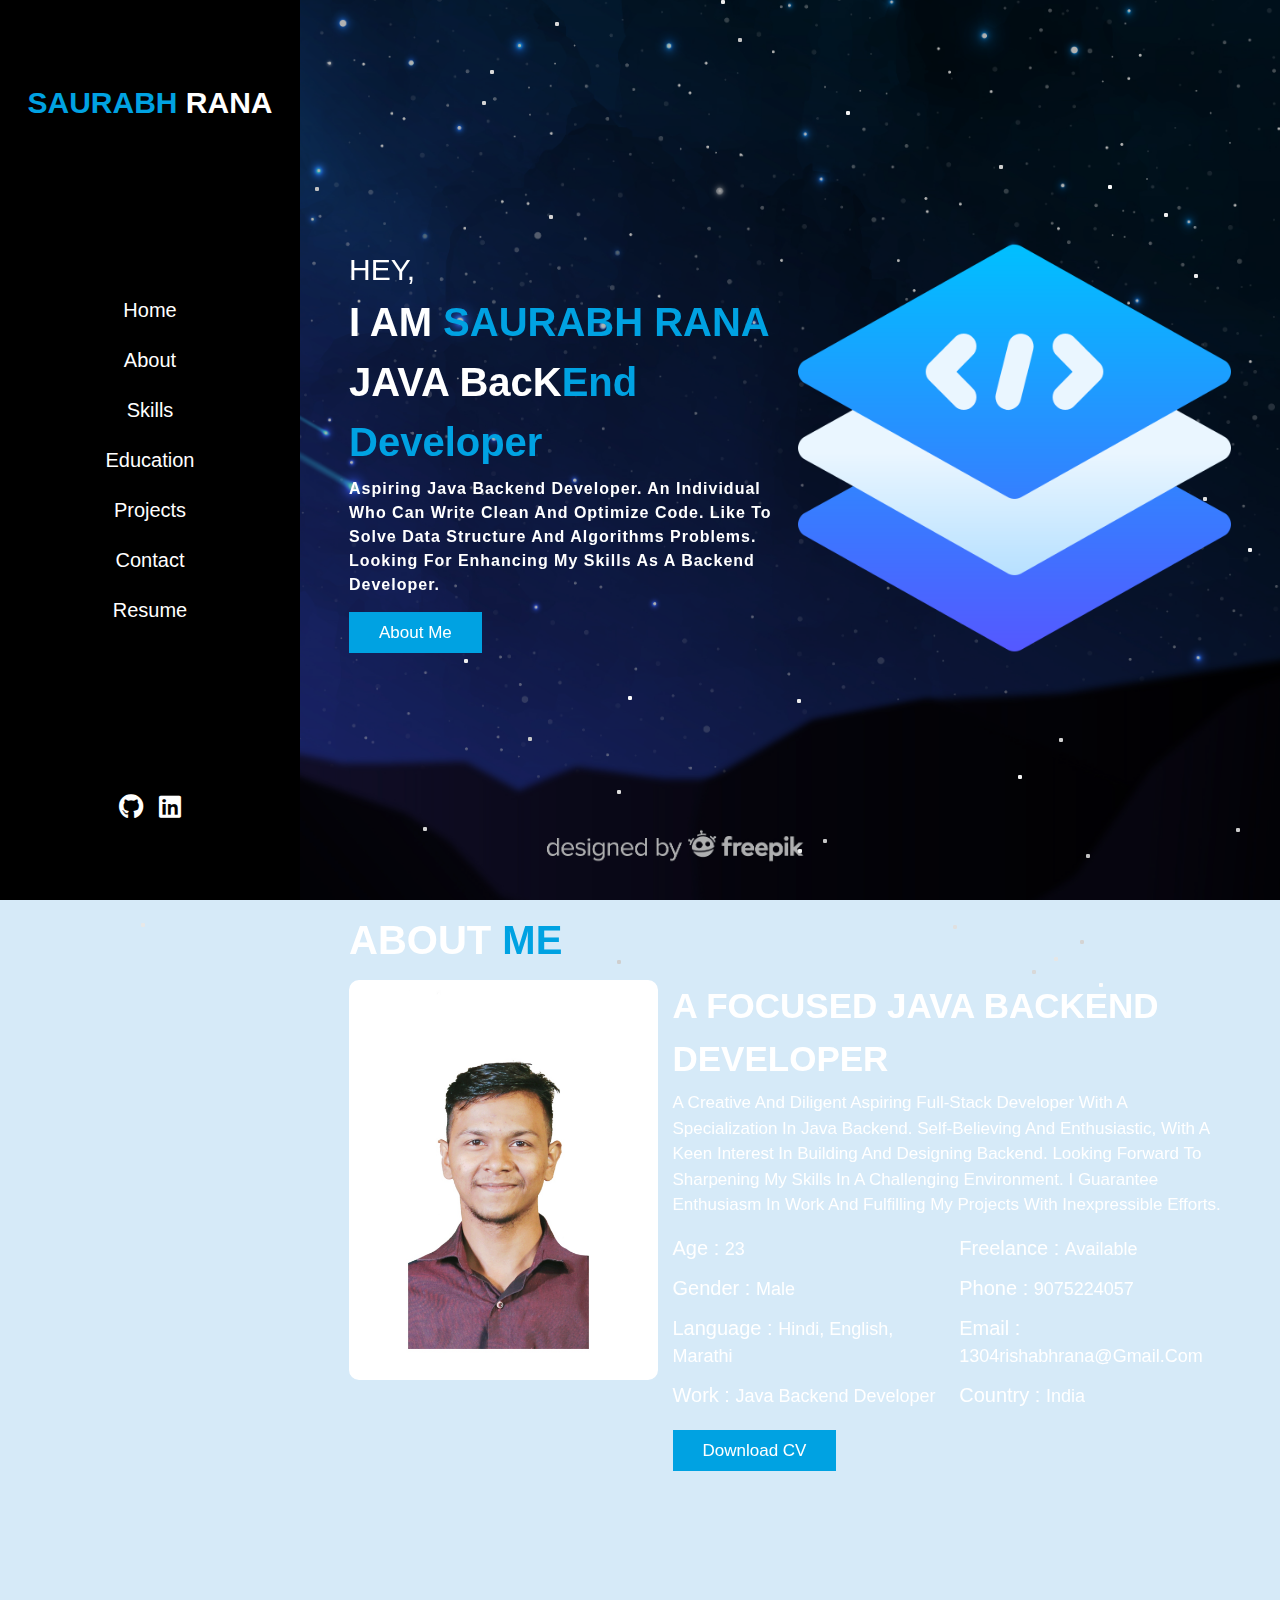
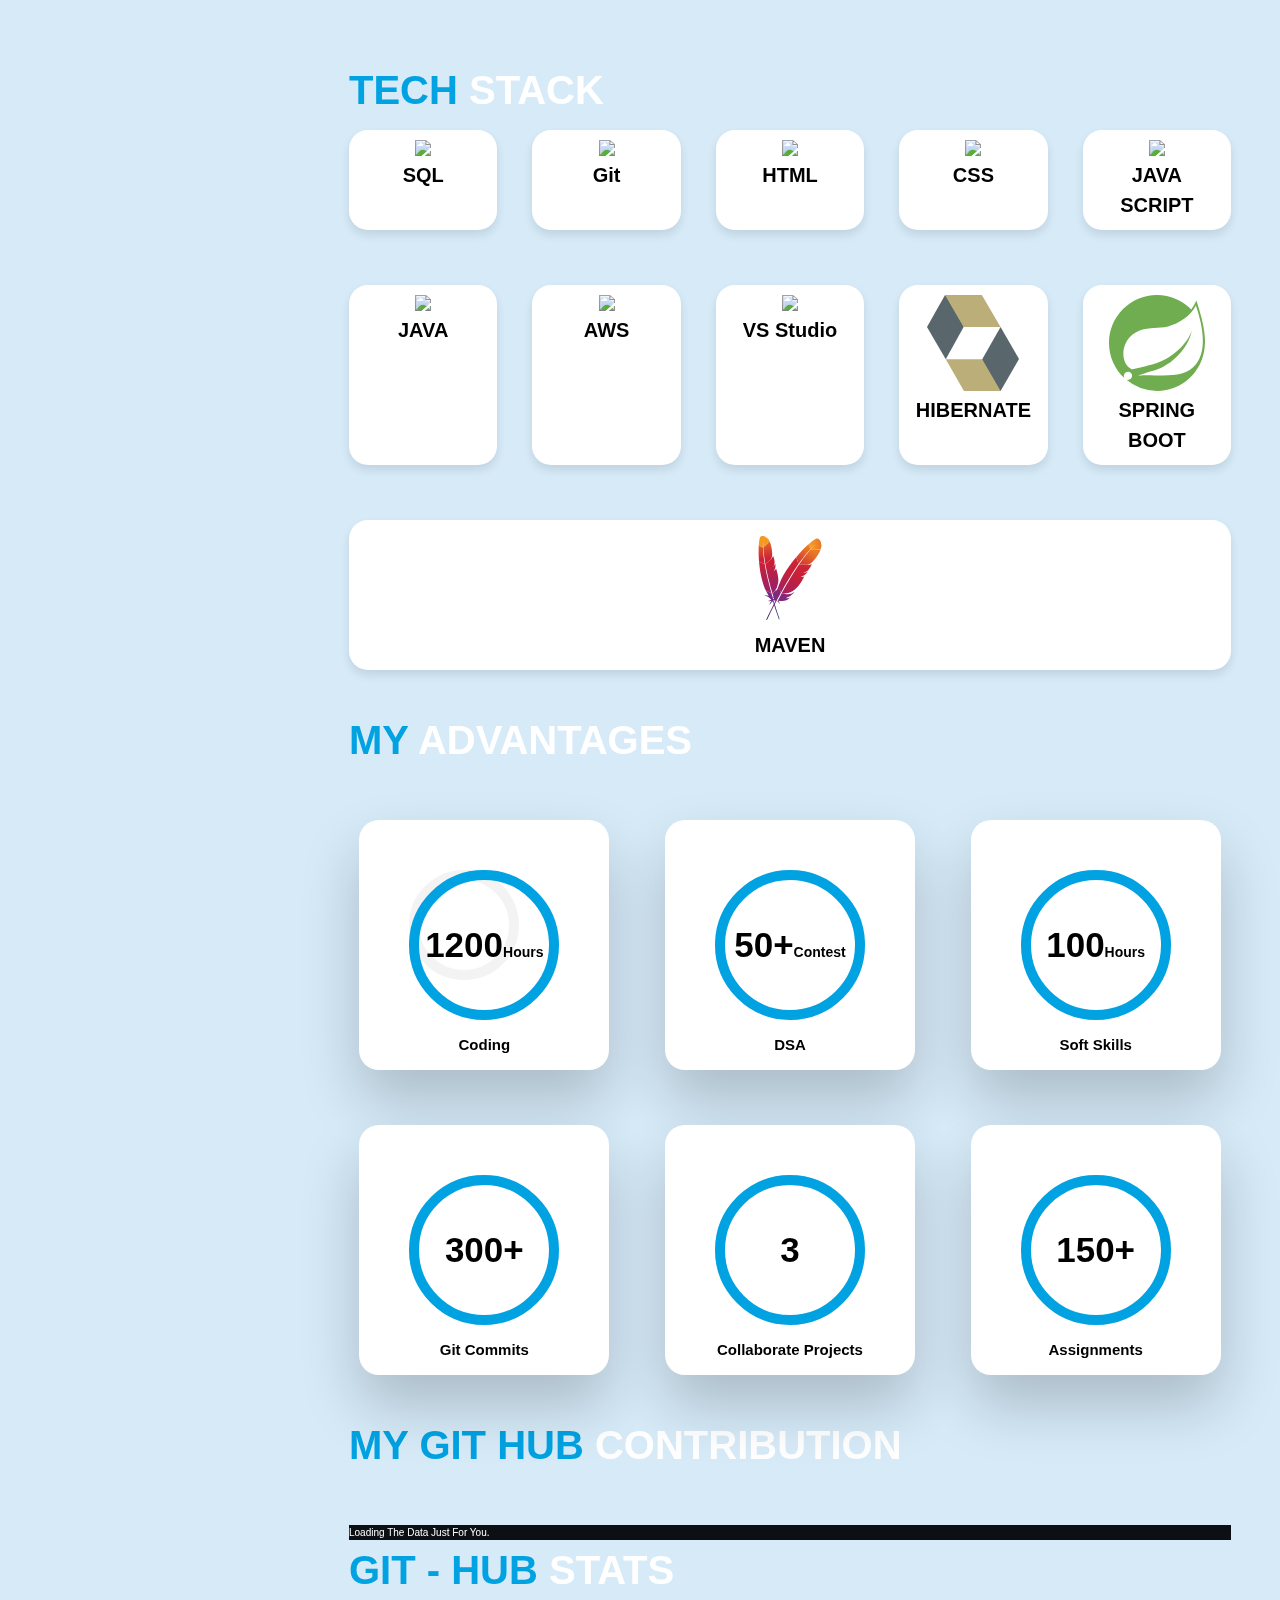
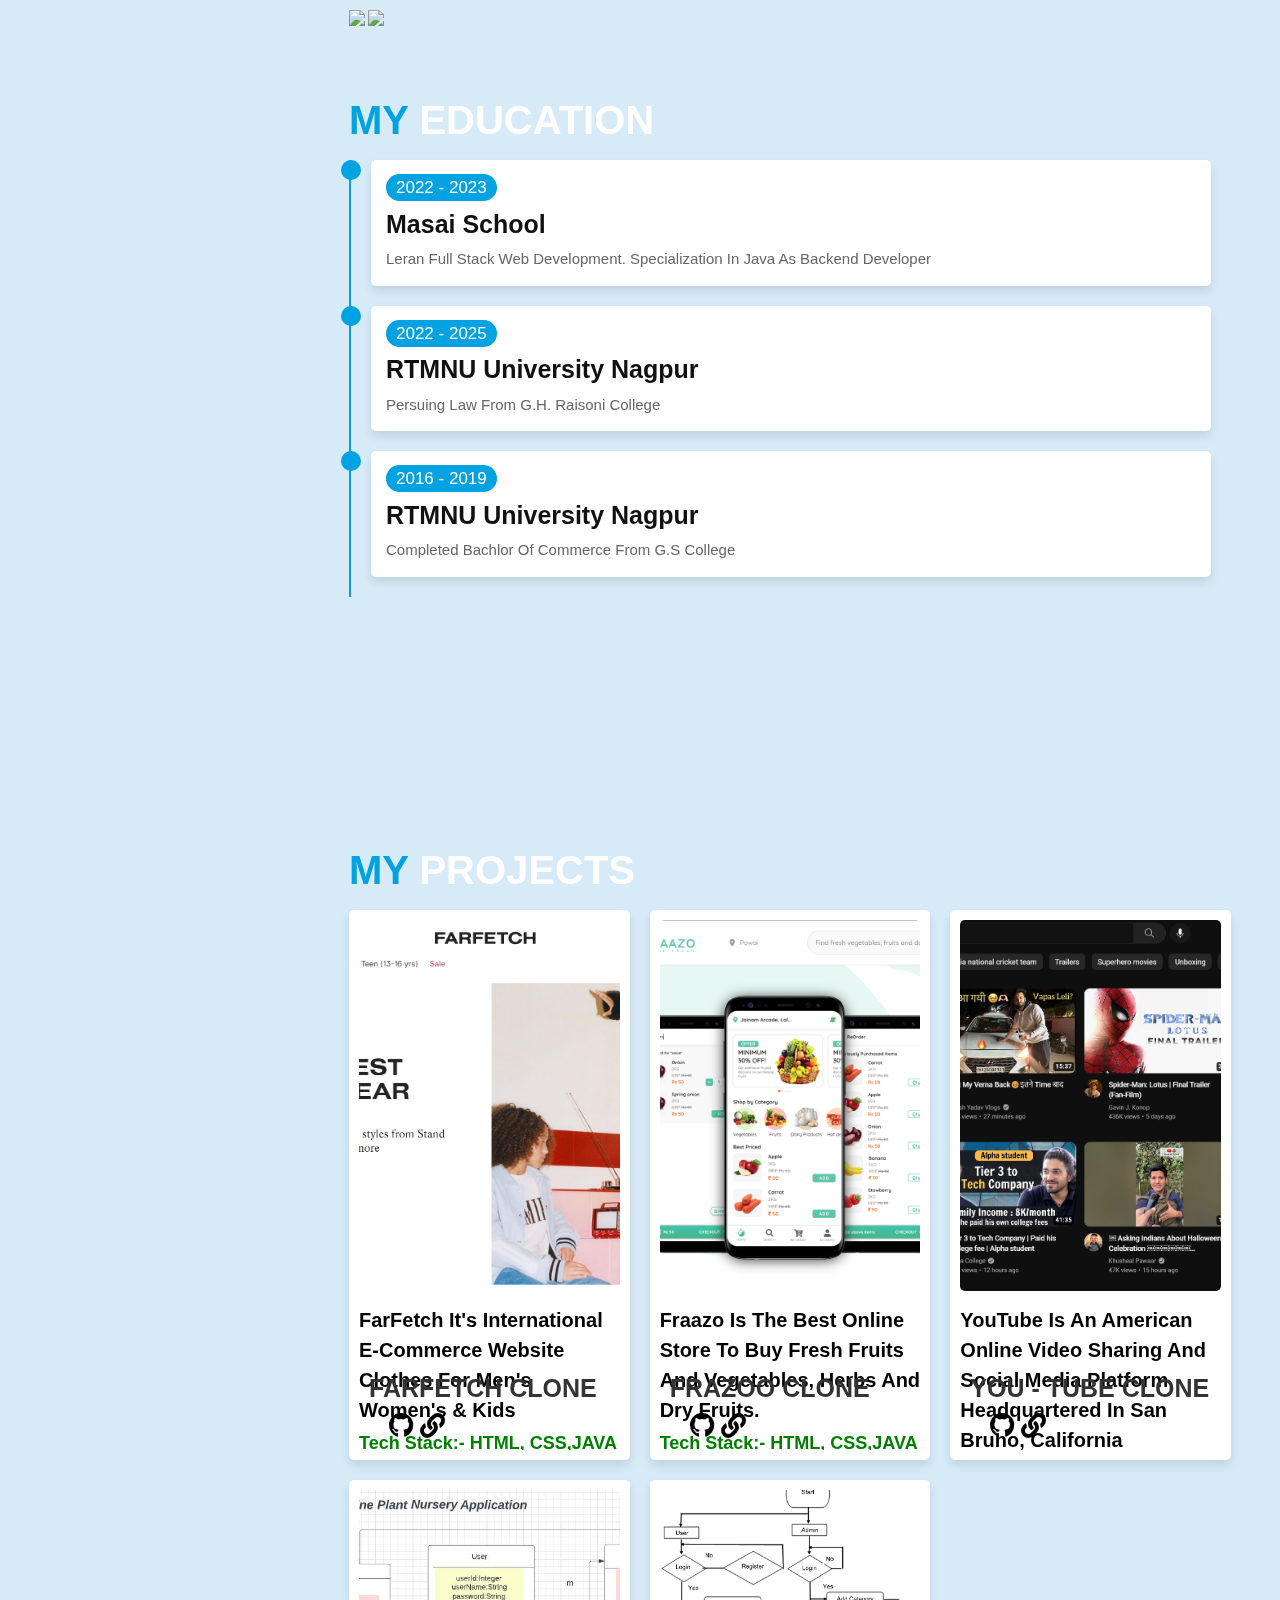
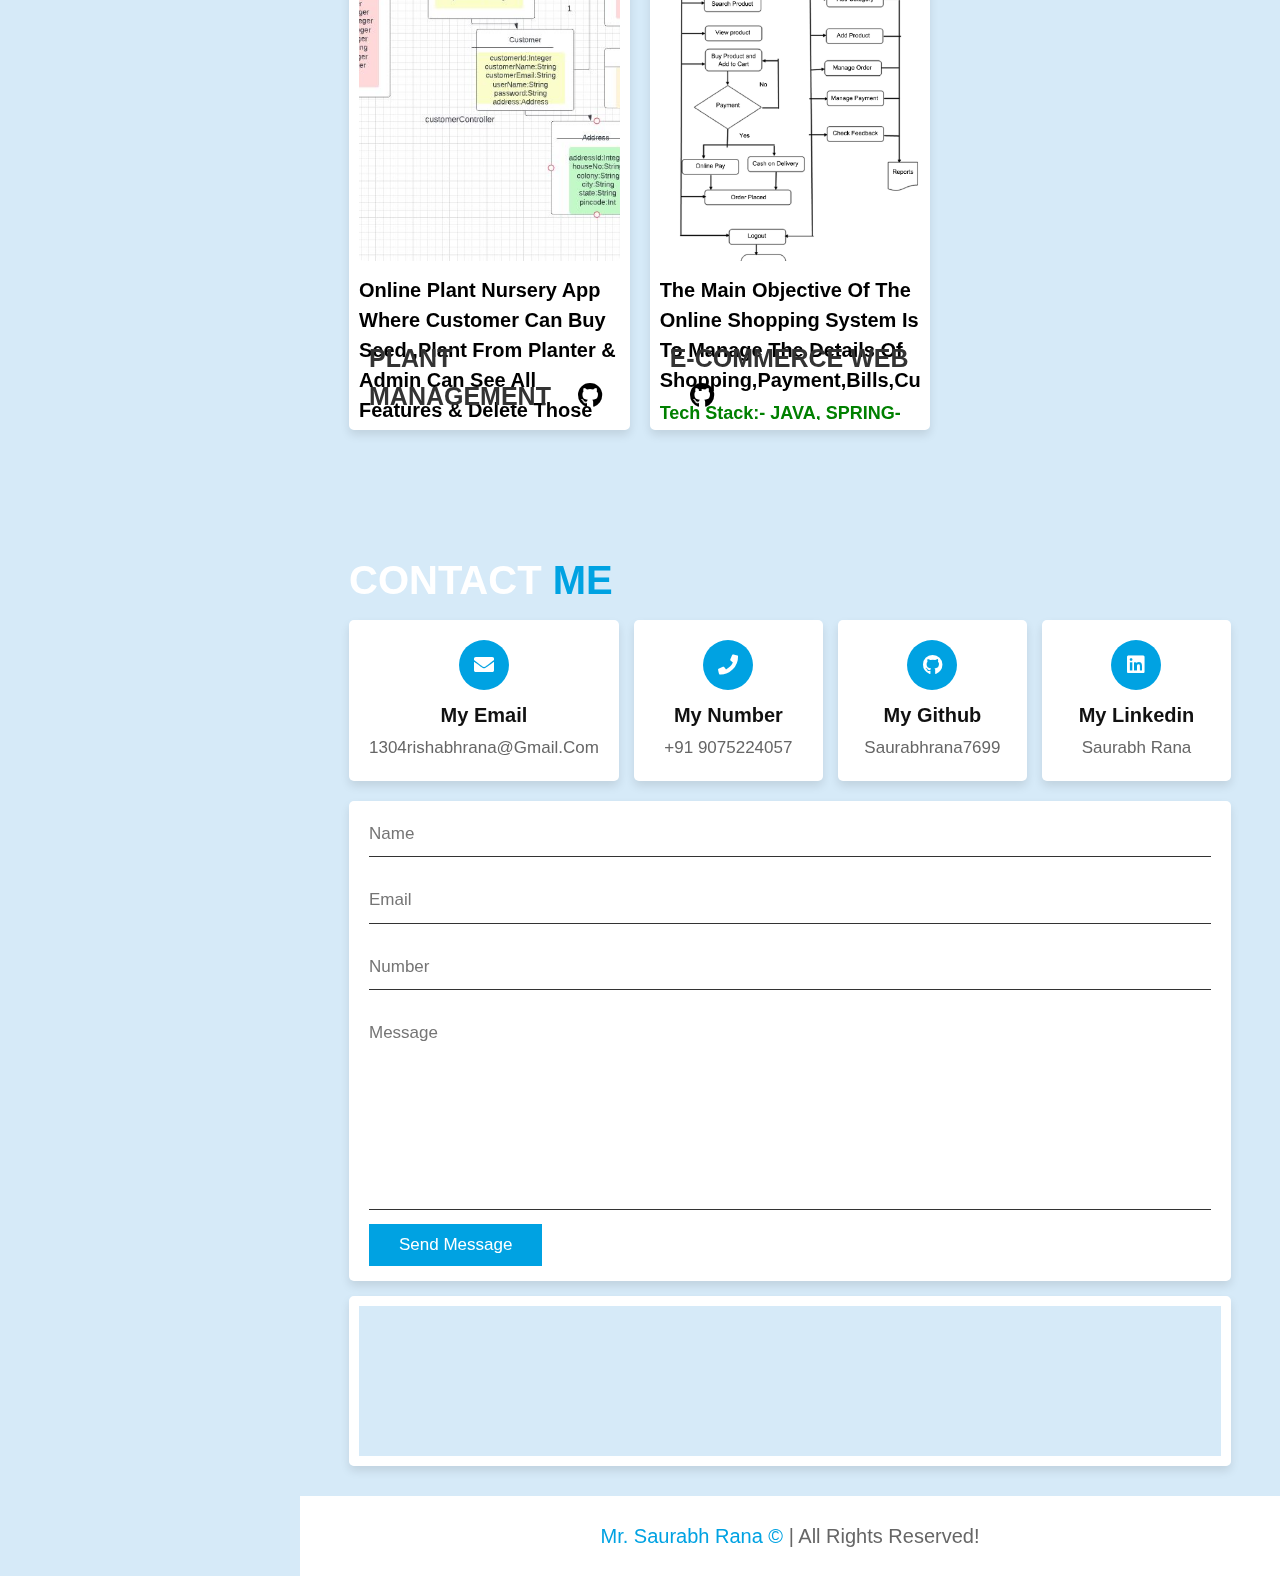
==== commit 6ba0c3e4: "gg" ====
--- a/index.html
+++ b/index.html
@@ -112,7 +112,7 @@
                         <p id="mydeta" > <span id="fulldeta" > age : </span > 23 </p>
                         <p id="mydeta"> <span id="fulldeta" > gender : </span> male </p>
                         <p id="mydeta"> <span id="fulldeta" > language : </span>  hindi, english, Marathi </p>
-                        <p id="mydeta"> <span id="fulldeta"> work : </span> Java developer </p>
+                        <p id="mydeta"> <span id="fulldeta"> work : </span> Java Backend developer </p>
                     </div>
                     <div class="box">
                         <p id="mydeta"> <span id="fulldeta"> freelance : </span> available </p>
@@ -123,46 +123,12 @@
                 </div>
                 <a target="_blank" rel="noreferrer" href="Saurabh-Rana Resume.pdf" download="Saurabh-Rana Resume.pdf"   class="btn">download CV</a>
                
-                <!-- <a href="#" class="btn">hire me</a> -->
+             
             </div>
         
         </div>
   
-        <h1 class="heading my2"> <span> my </span> skills </h1>
-        
-        <div class="row-2">
-        
-            <!-- <div class="skills">
-                <div class="progress">
-                    <h3> HTML<span> 95% </span> </h3>
-                    <div class="bar"><span></span> </div>
-                </div>
-                <div class="progress">
-                    <h3> CSS <span> 90% </span> </h3>
-                    <div class="bar"> <span></span> </div>
-                </div>
-                <div class="progress">
-                    <h3> JAVA SCRIPT<span> 85% </span> </h3>
-                    <div class="bar"> <span></span> </div>
-                </div>
-                <div class="progress">
-                    <h3> JAVA<span> 80% </span> </h3>
-                    <div class="bar"> <span></span> </div>
-                </div>
-            </div> -->
-        
-            <div class="box-container">
-        
-                <div class="box">
-                    <h3> My Skills and Experiences</h3>
-                    <p>I develop web applications using languages and frameworks like Java, Hibernate, MySQL, Spring Boot, Maven, HTML, CSS, Java Script.
-
-                        I am always excited by new technologies, therefore, I do not hesitate to take up coding task.</p>
-                </div>
-               
-        
-            </div>
-        </div>
+        
 
         
         
@@ -273,11 +239,11 @@
 
 
             <!-- <h1 class="heading"> <span> my </span> services </h1> -->
-            <h1 class="heading my2"> <span> My </span>Advantages  </h1>
-            
-                <div class="box-container my2"  >
-            
-                     <div class="newbox" >
+            <h1 class="heading my2" > <span> My </span>Advantages  </h1>
+            
+                <div class="box-container my2" id="advantages" >
+            
+                     <div class="newbox" id="adv">
                         <!-- <div> -->
 
                             <div class="percent">
@@ -482,7 +448,7 @@
 
             <section class="contact" >
 
-                <h1 class="heading"> contact <span> me </span> </h1>
+                <h1 class="heading" id="contactme"> contact <span> me </span> </h1>
             
                 <div class="icons-container" id="contact" >
             
@@ -514,12 +480,7 @@
                           <p>Saurabh Rana </p>
                       </div>
 
-                      <!-- <div class="icons">
-                   
-                        <a href="https://api.whatsapp.com/send?phone=9075224057" target="_blank" > <i class="fab fa-whatsapp"></i>   </a>
-                          <h3>my WhatsApp</h3>
-                          <p>Saurabh Rana </p>
-                      </div> -->
+                
 
                     
             
--- a/style.css
+++ b/style.css
@@ -112,7 +112,9 @@
 }
 
 
-
+#contactme{
+    margin-top: 100px;
+}
 
 
 
@@ -565,12 +567,17 @@
     font-size: 1.7rem;
     padding-top: .5rem;
 }
+#service{
+    margin-top: -150px;
+}
+
 
 .service .box-container{
     display: flex;
     justify-content: space-around;
     flex-wrap: wrap;
     gap:5.5rem 3.5rem;
+   
 }
 
 .service .box-container .box{
@@ -661,6 +668,9 @@
 .experience .box-container .box .content p{
     font-size: 1.5rem;
     color:#666;
+}
+#portfolio{
+    margin-top: -150px;
 }
 
 .portfolio .box-container{
@@ -944,14 +954,6 @@
     letter-spacing: 1p;
 
 }
-/* .tech{
-    width: 100px;
-    height: 100px;
-} */
-
-/* .project{
-    height: 40rem;
-} */
 
 .iconpic{
     object-fit: cover;
@@ -977,6 +979,7 @@
     
         overflow:scroll;
     }
+   
     
     body{
         padding: 0px;
@@ -1002,11 +1005,33 @@
     .cursor-2{
         display: none;
     }
-
-}
+    #service{
+        margin-top: -1px;
+    }
+    #portfolio{
+        margin-top: -1px;
+    }
+    #detasec{
+        font-size: 25px;
+    }
+
+}
+@media (max-width:750px){
+    #techstack{
+        font-size: 12px;    
+    }
+    #zoom > h3{
+        font-size: 15px;  
+    }
+
+}
+
 
 @media  (max-width:500px){
 
+    #service{
+        margin-top: -1px;
+    }
     
     .newbox{
   
@@ -1018,8 +1043,8 @@
     
     }
     .percent svg circle{
-        width: 150px;
-        height: 150px;
+
+     
         fill:  none;
         stroke-width: 5;
         stroke: black;
@@ -1090,5 +1115,8 @@
     .experience .box-container .box{
         padding-right: 0;
     }
-
-}
+    #portfolio{
+        margin-top: -50px;
+    }
+
+}
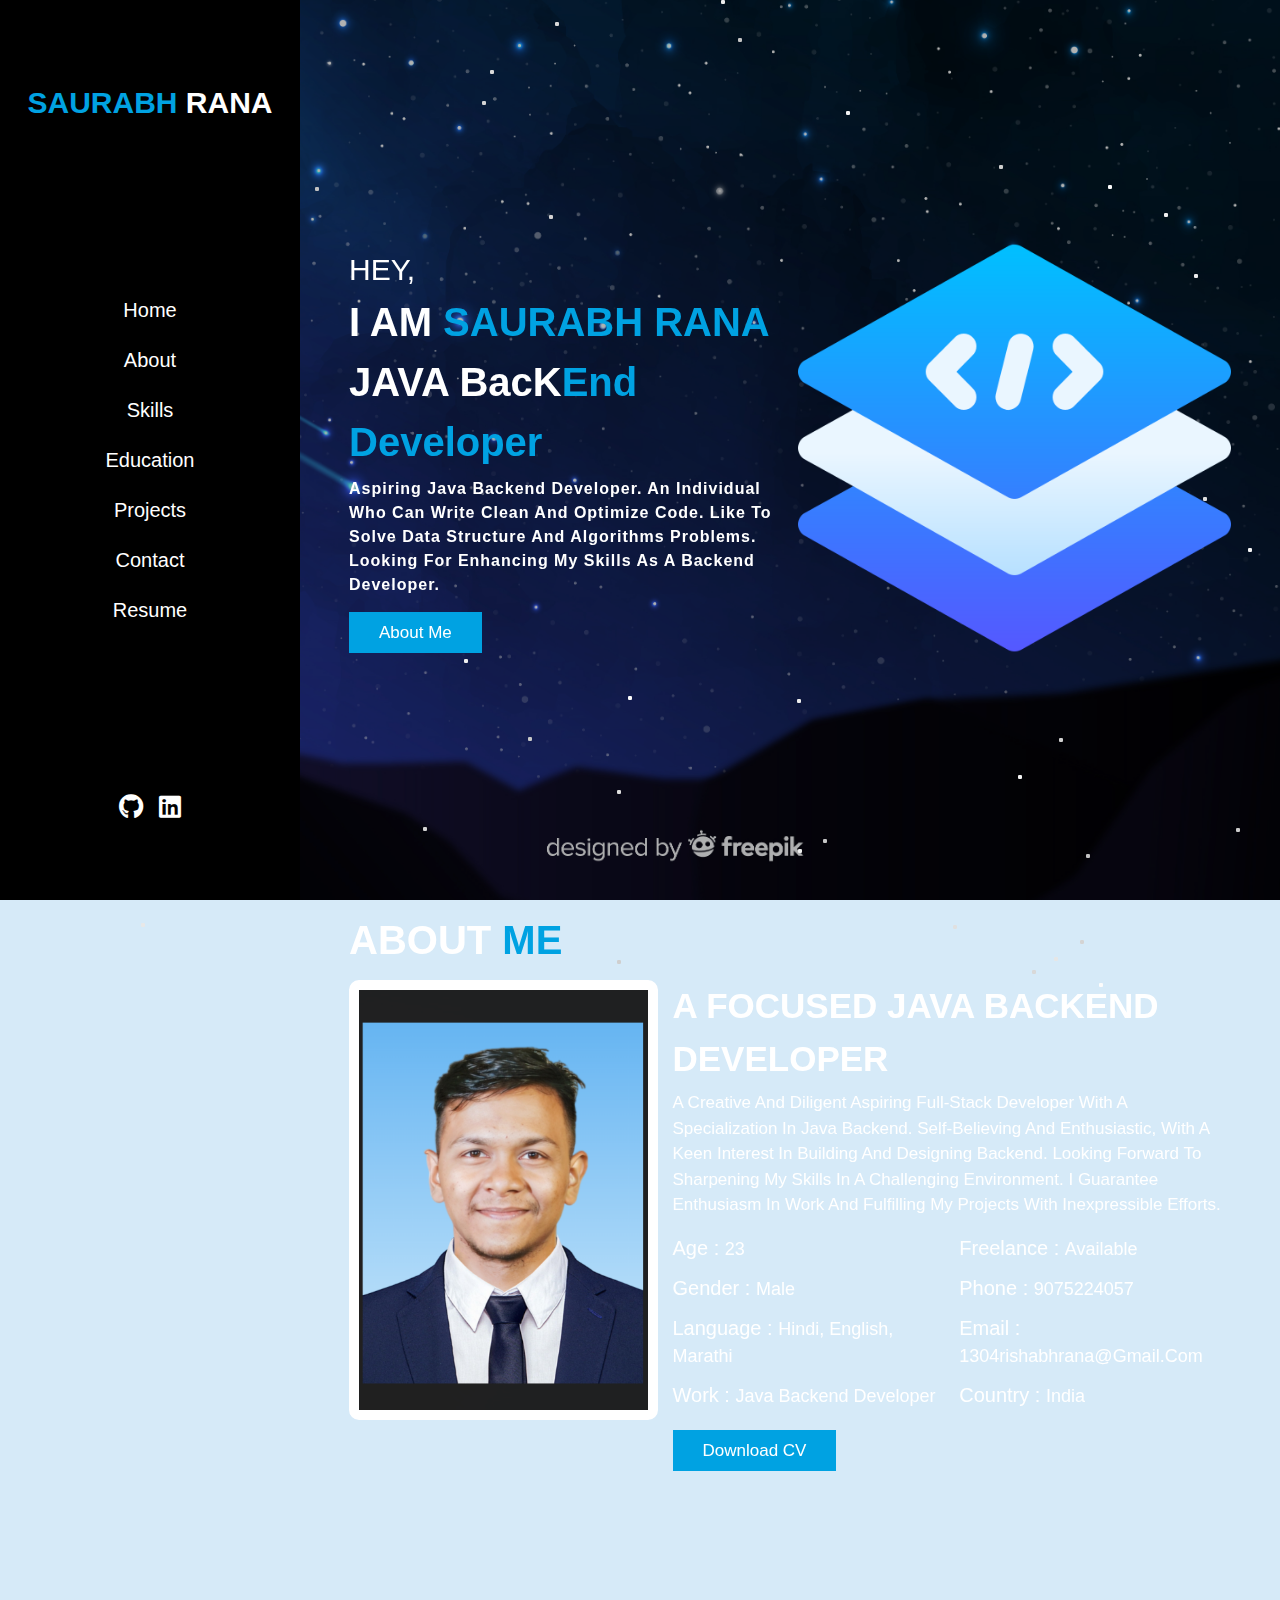
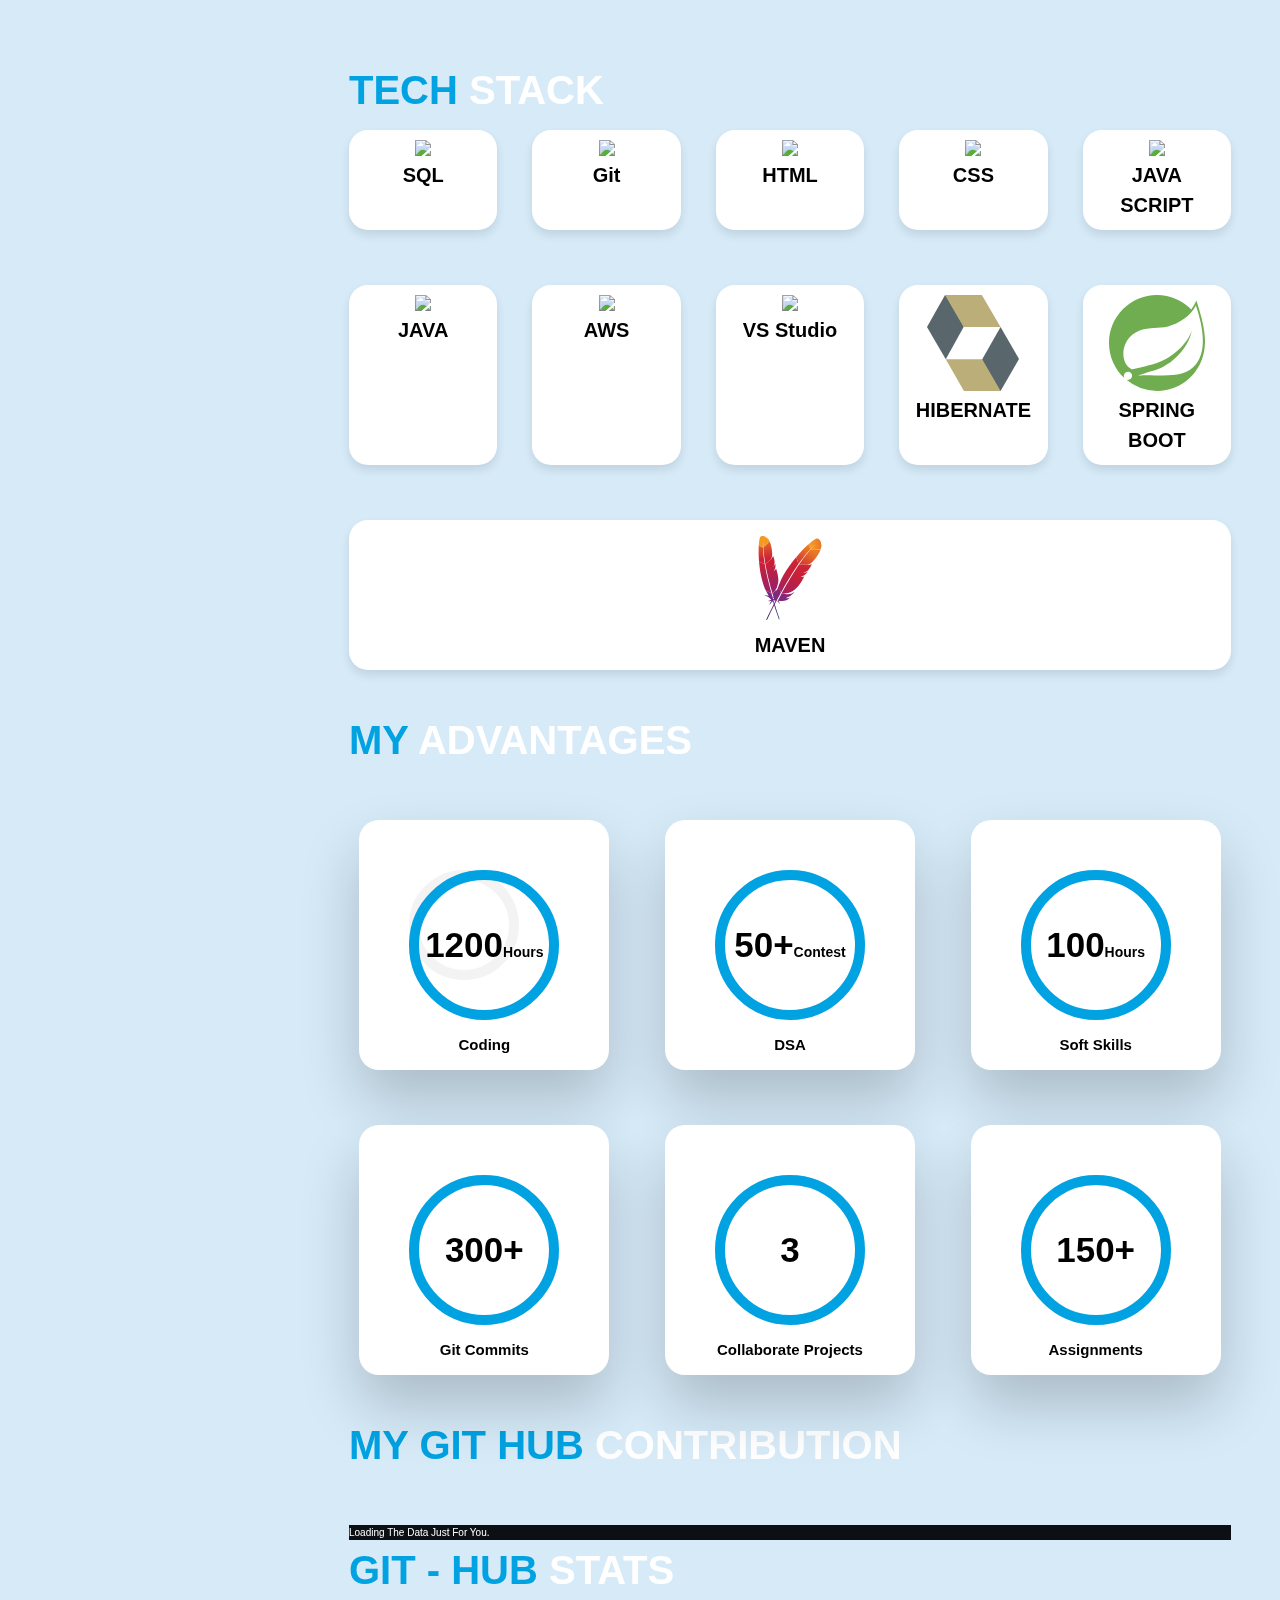
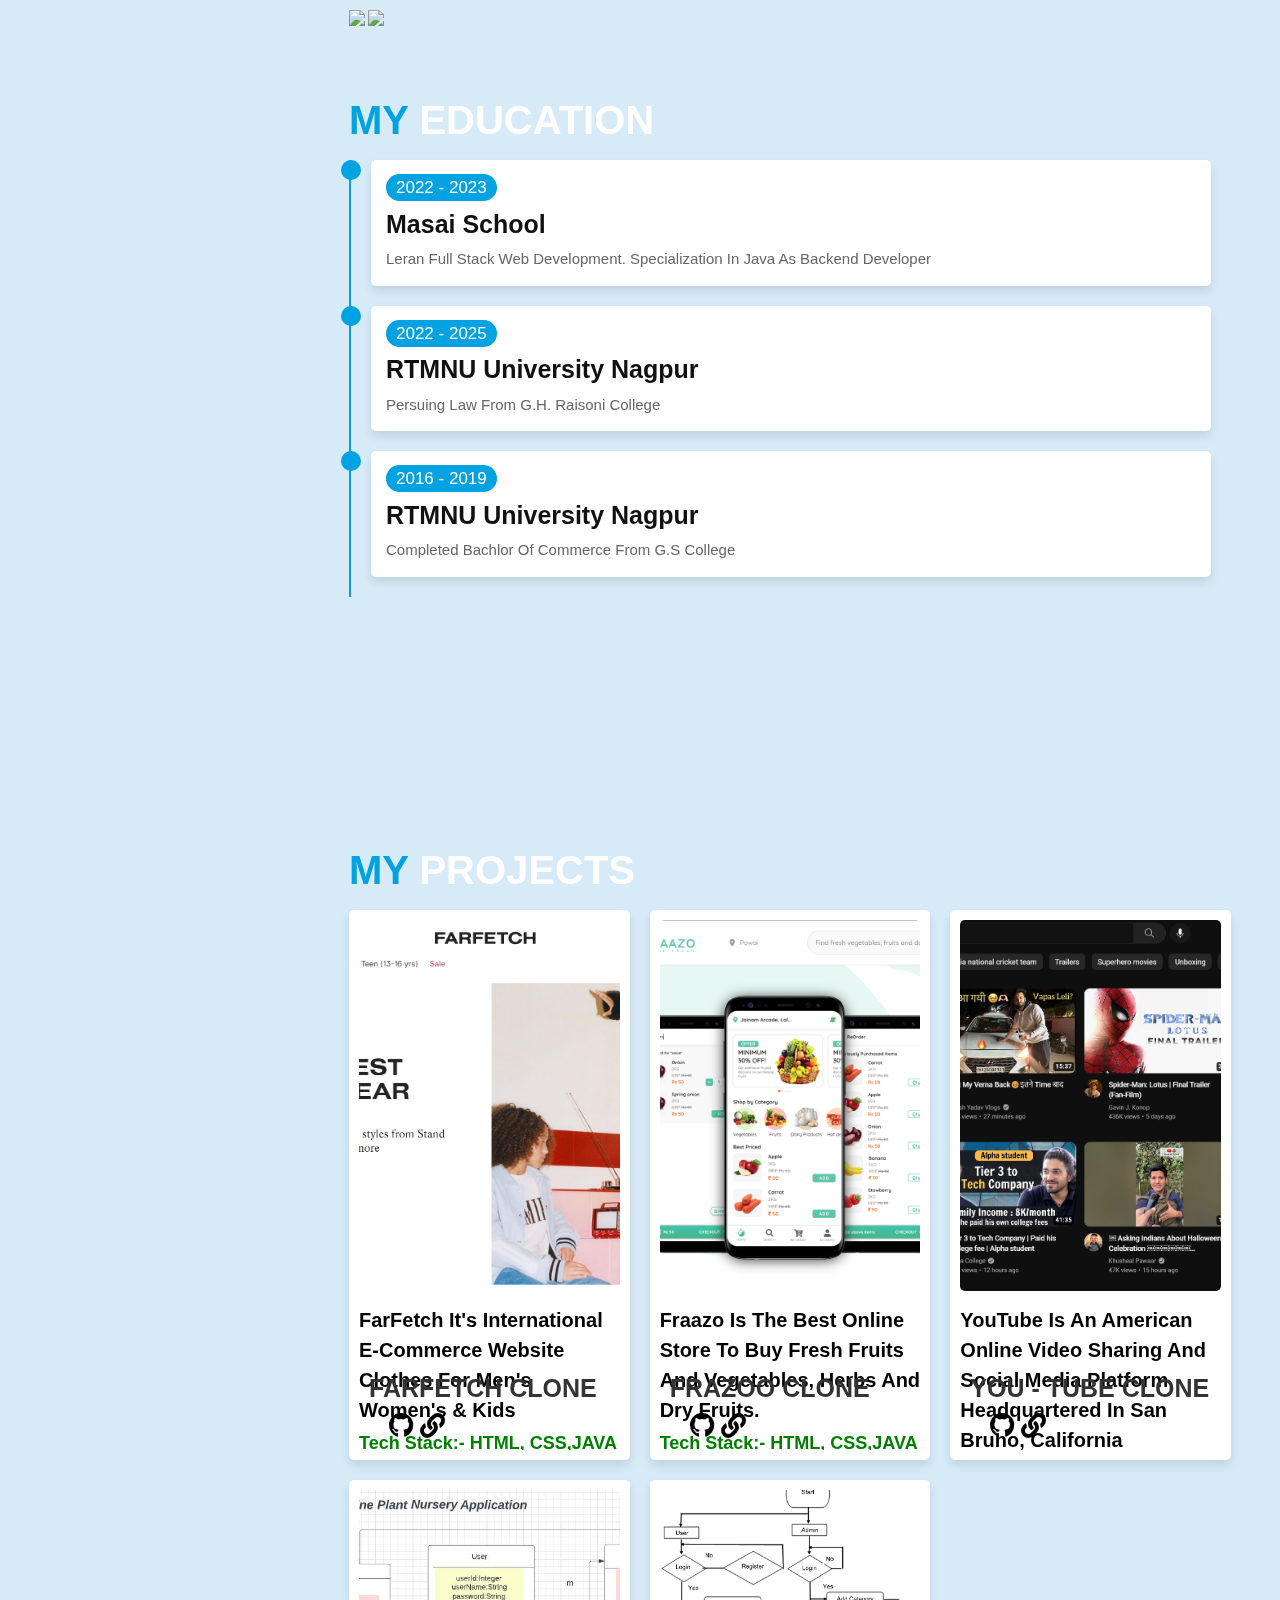
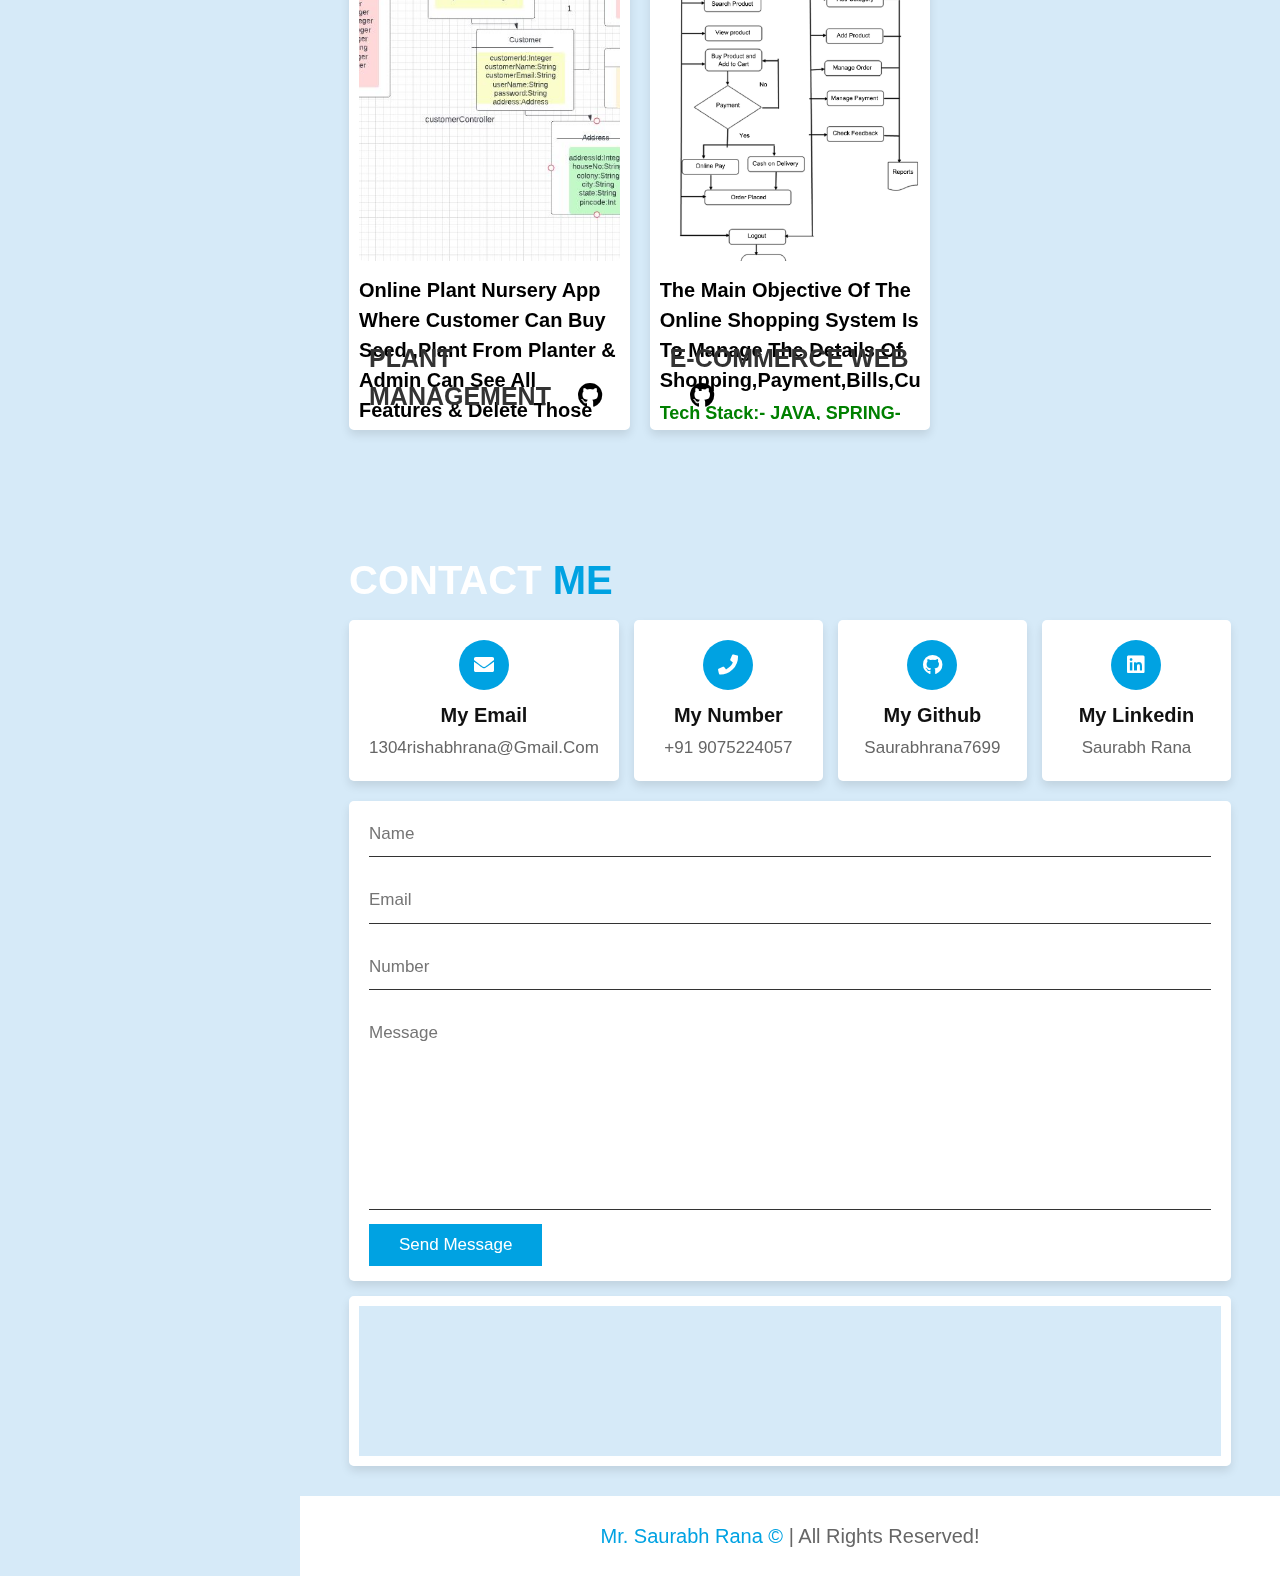
==== commit 35f62d5f: "ported" ====
--- a/index.html
+++ b/index.html
@@ -99,7 +99,7 @@
         <div class="row-1">
         
             <div class="image">
-                <img src="saurabhimage.jpg" alt="">
+                <img src="Screenshot (3005).png" alt="">
             </div>
         
             <div class="content">
--- a/style.css
+++ b/style.css
@@ -439,7 +439,7 @@
     
     gap:1.5rem;
     padding-bottom: 2rem;
-    
+ 
 }
 
 .about .row-1 .image{
@@ -448,7 +448,7 @@
 }
 
 .about .row-1 .image img{
-    height: 400px;
+    height: 440px;
     width:100%;
     object-fit: cover;
     border:1rem solid #fff;
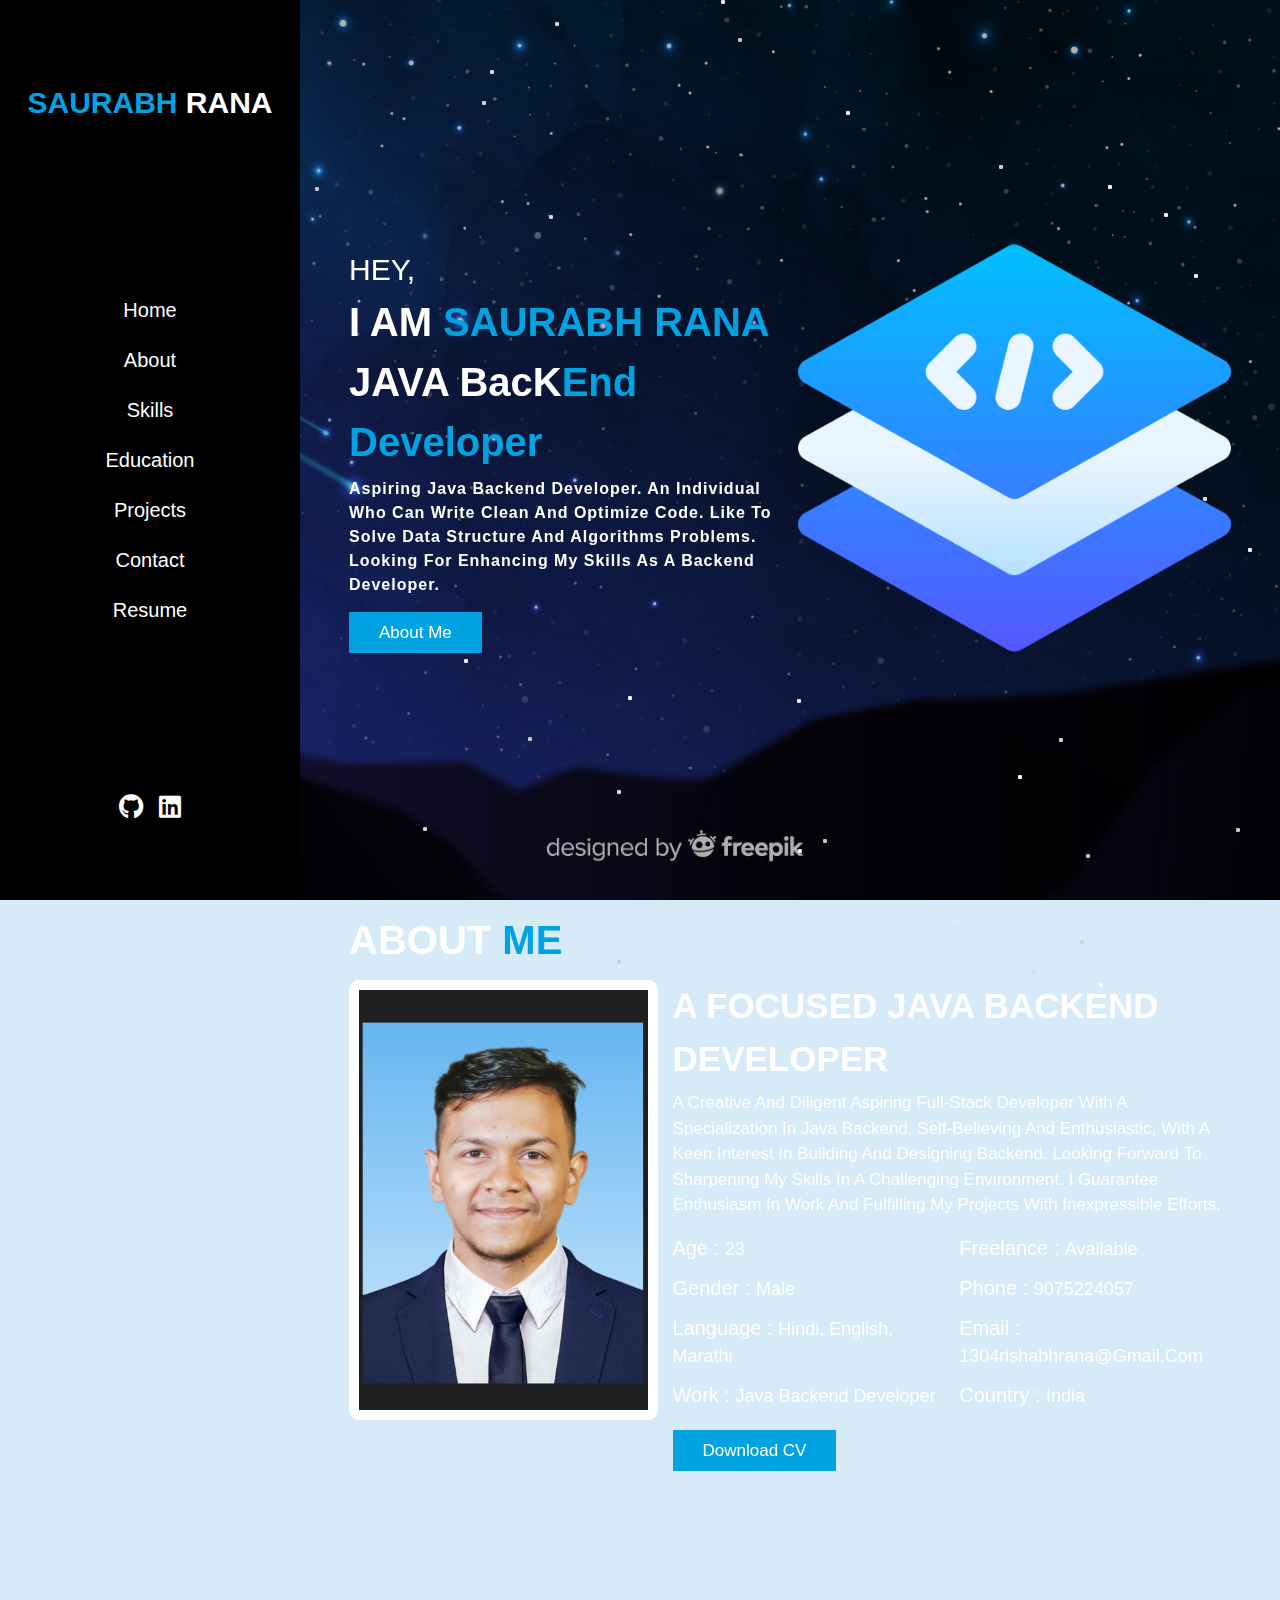
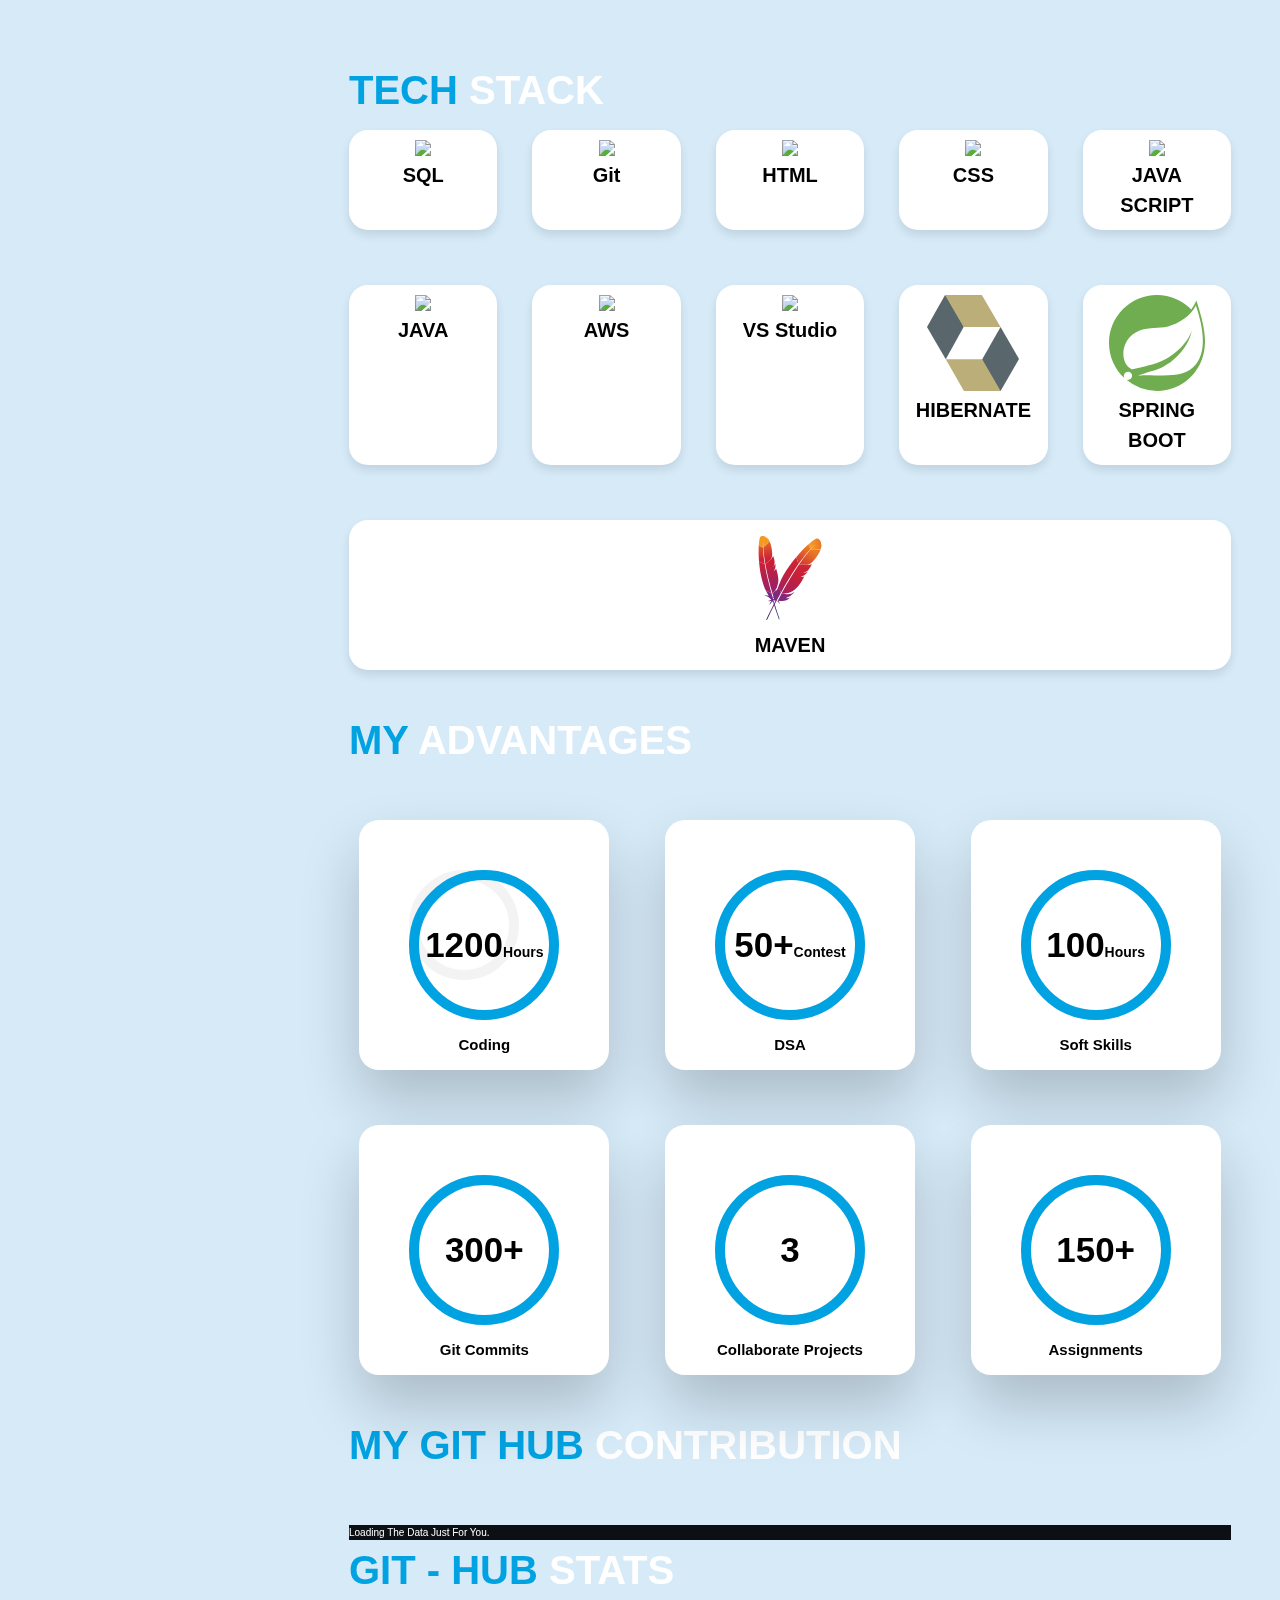
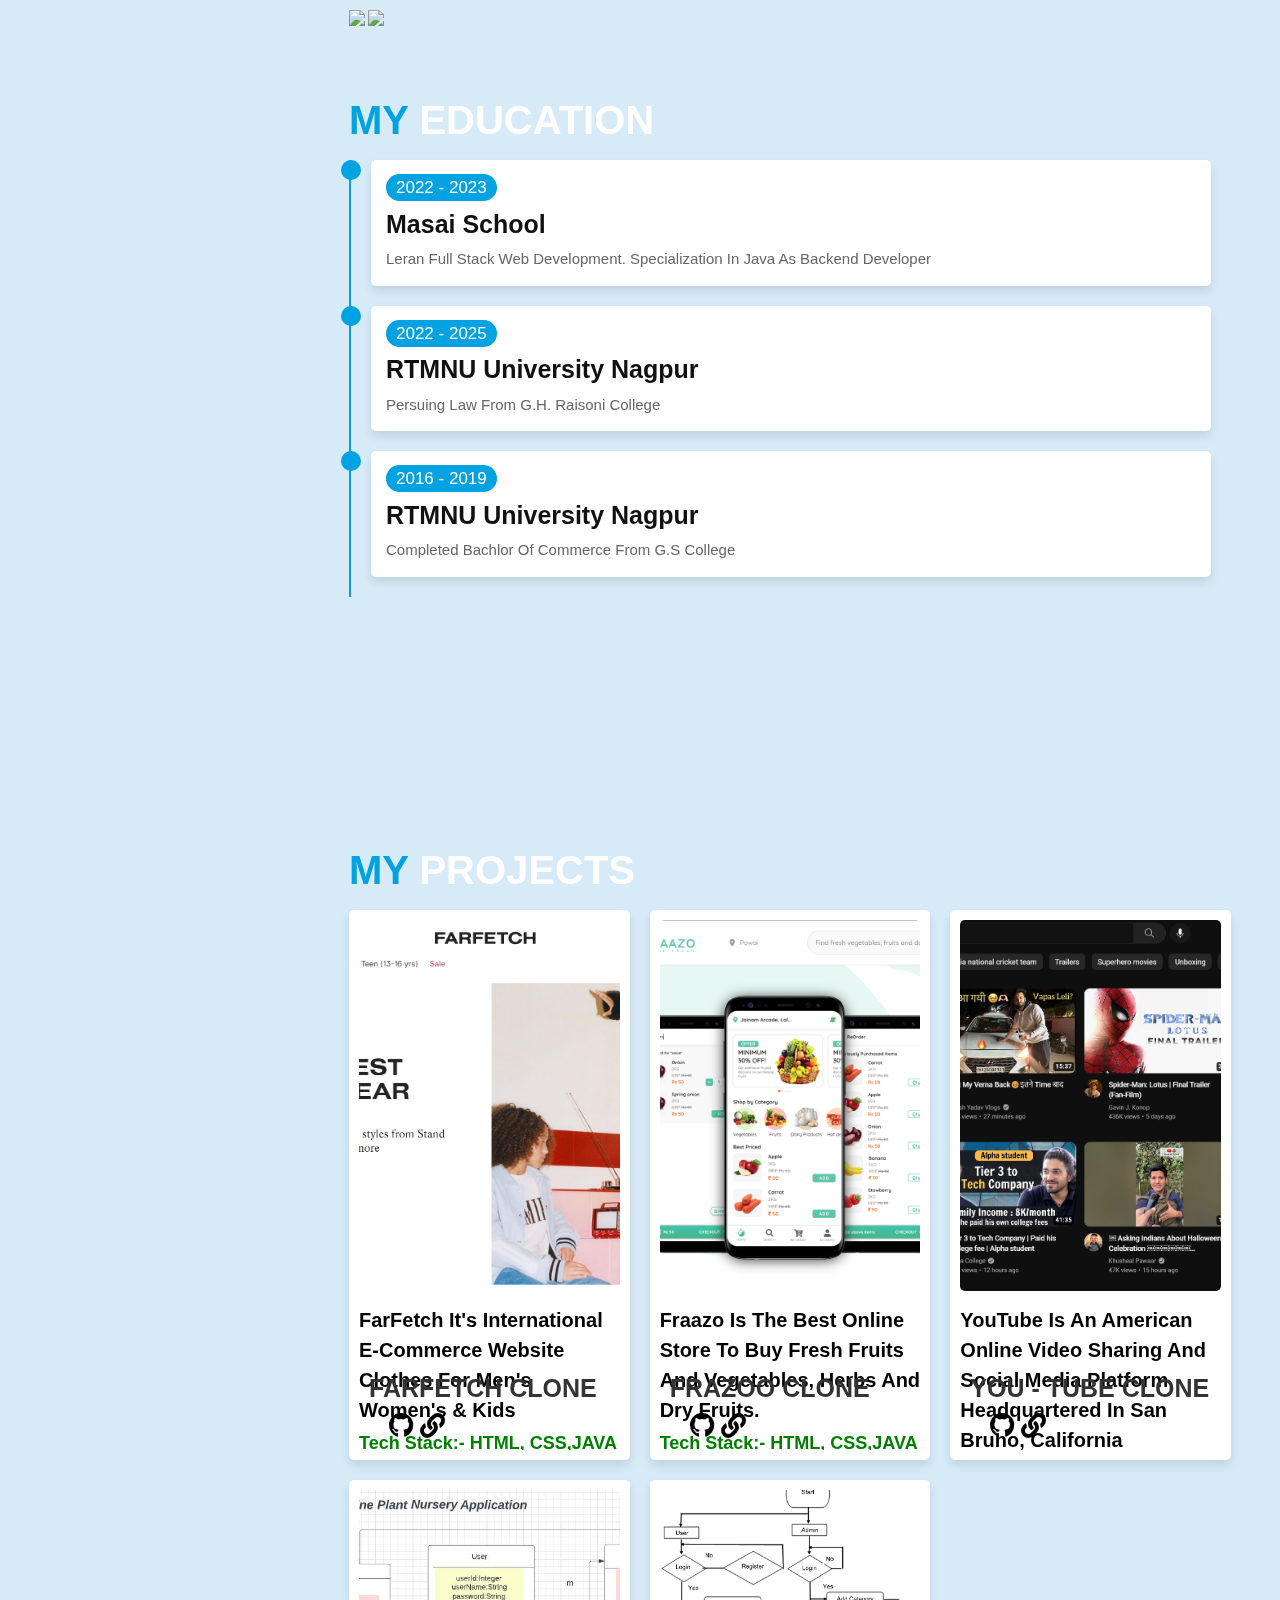
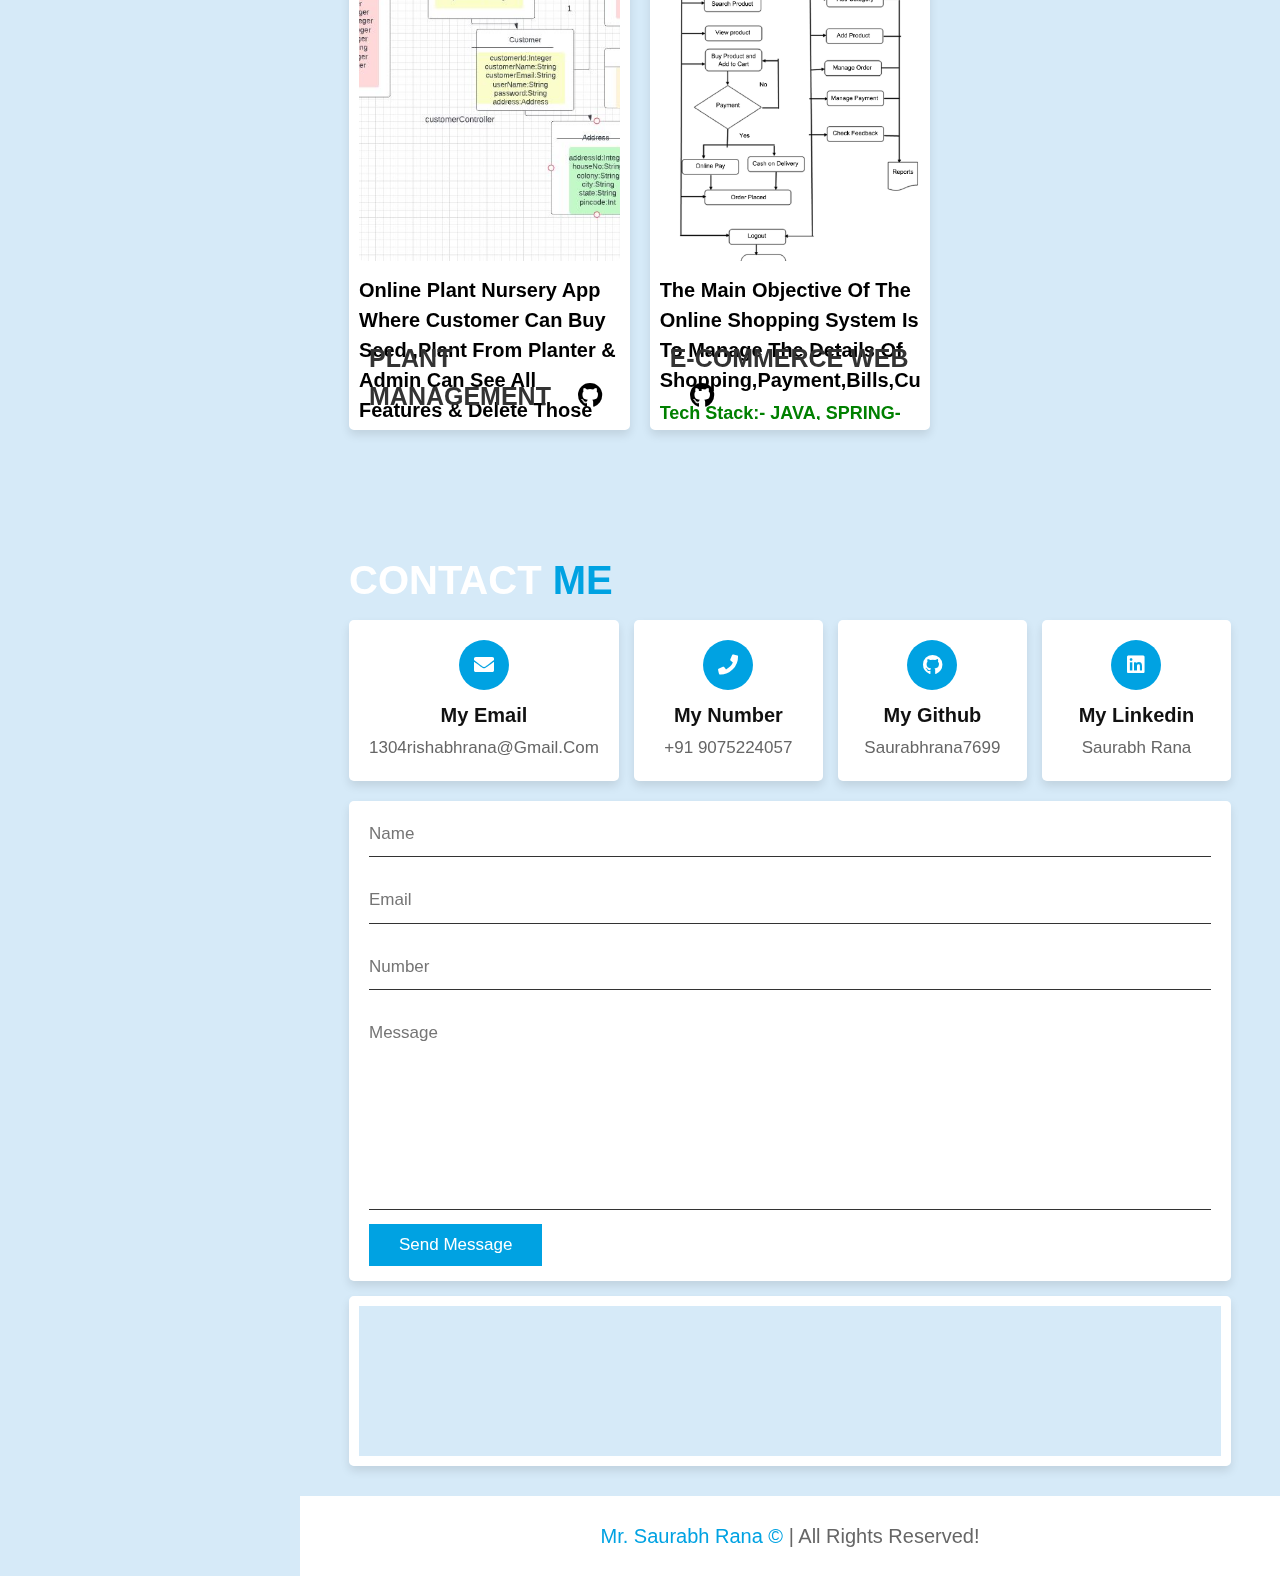
==== commit b0c3d013: "ok" ====
--- a/index.html
+++ b/index.html
@@ -97,6 +97,11 @@
         <h1 class="heading"> about <span> me </span> </h1>
 
         <div class="row-1">
+
+
+
+
+
         
             <div class="image">
                 <img src="Screenshot (3005).png" alt="">
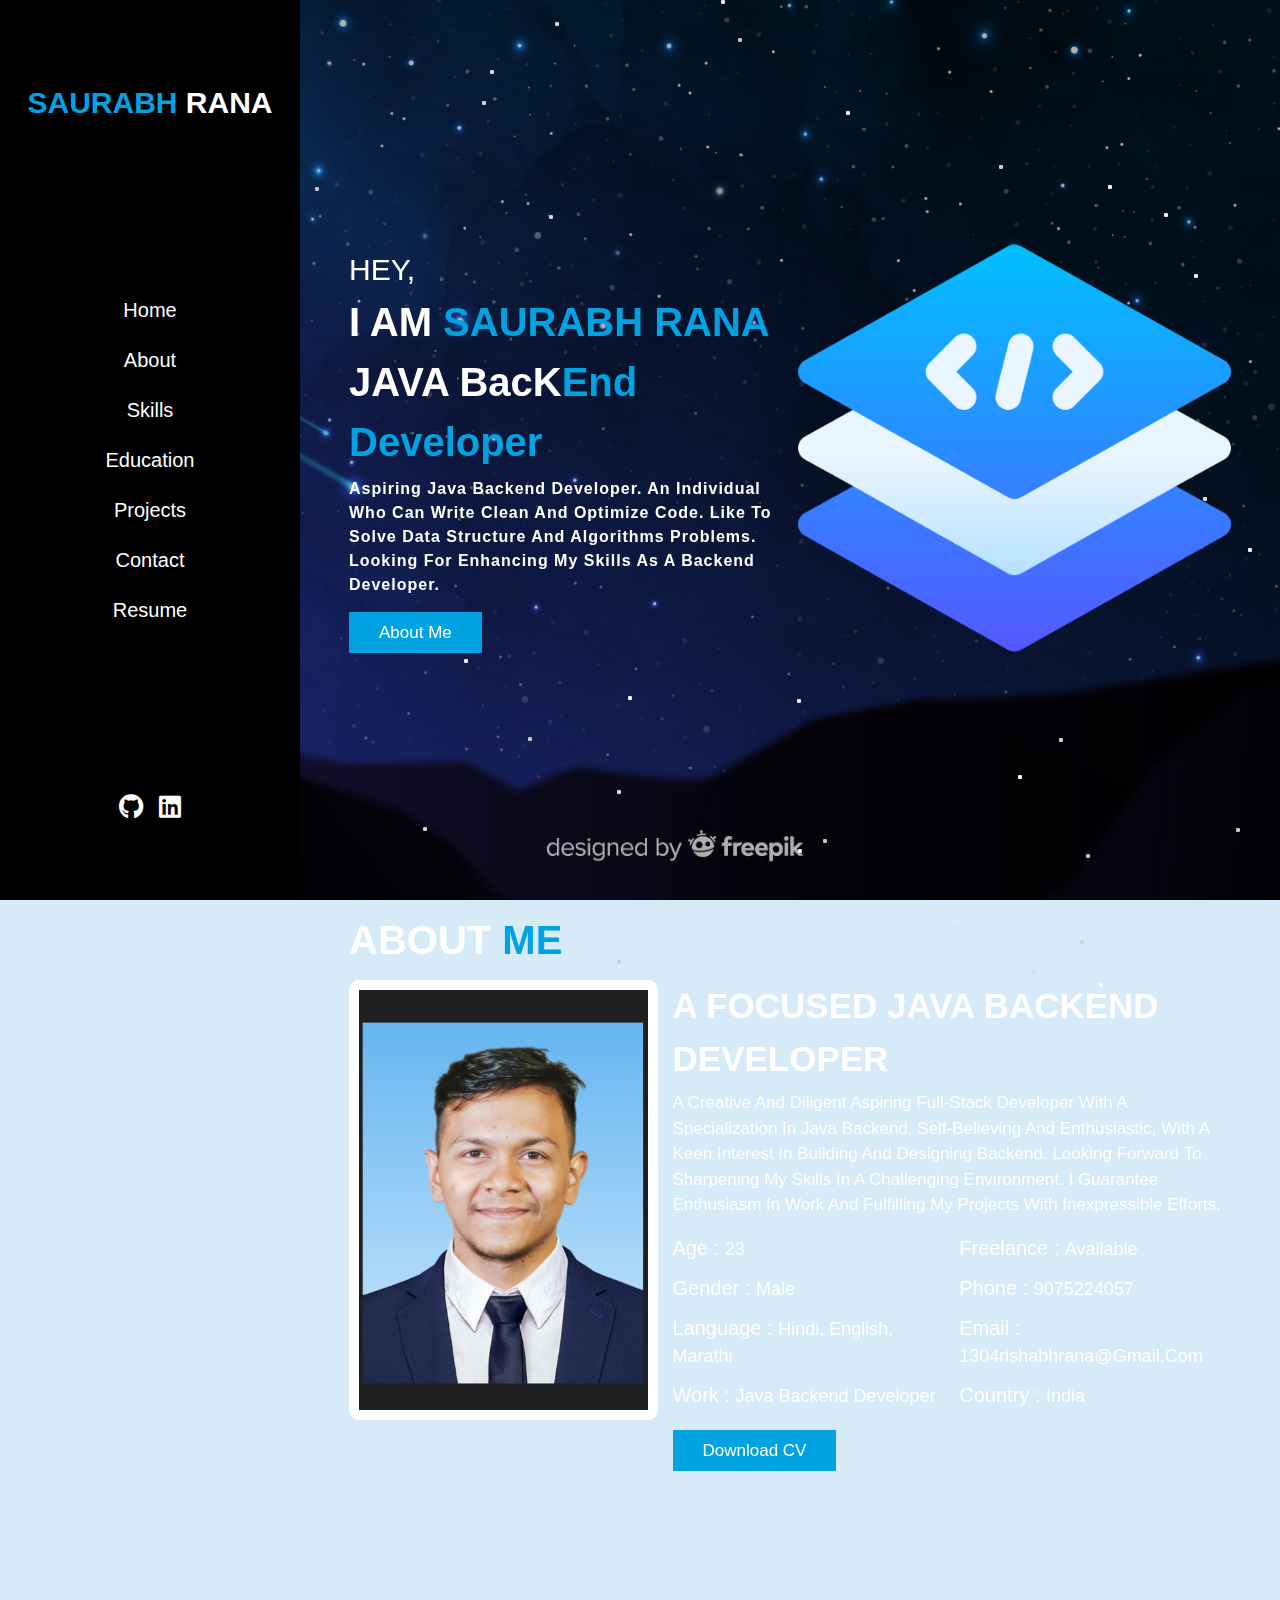
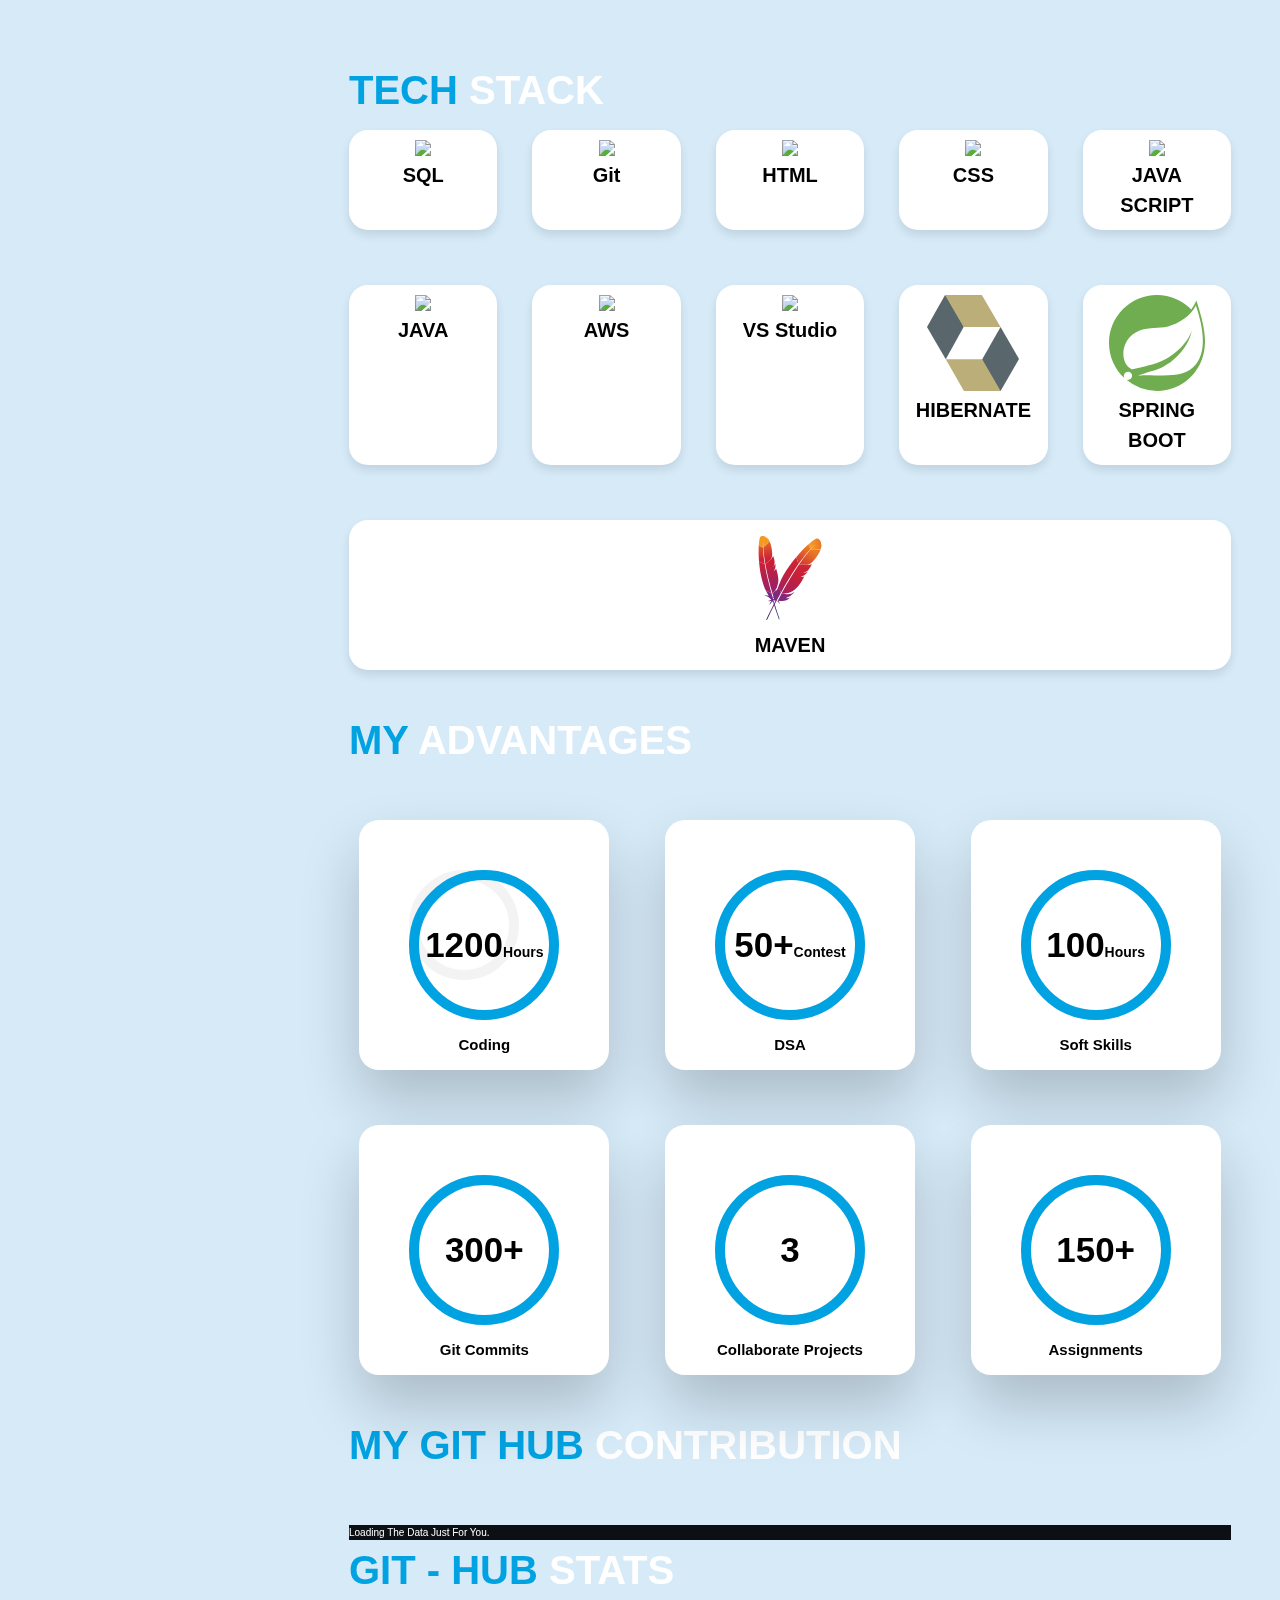
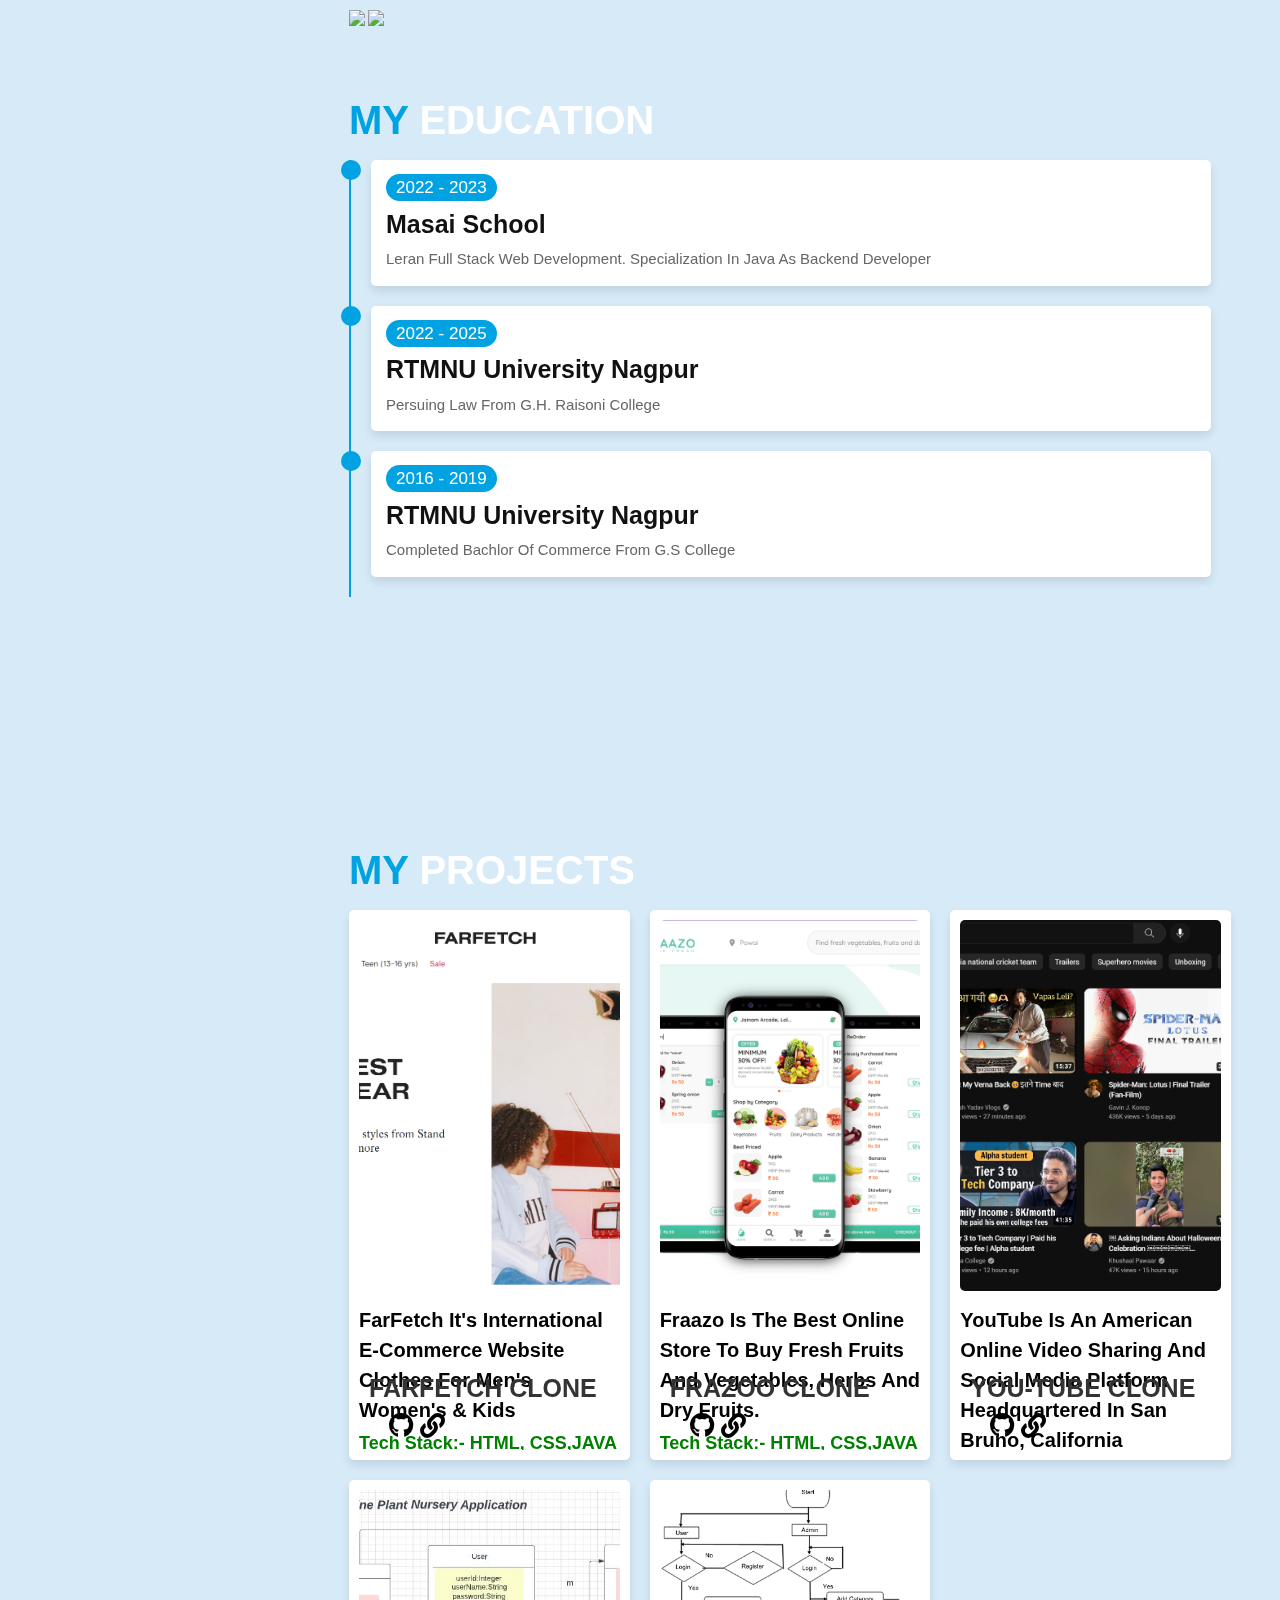
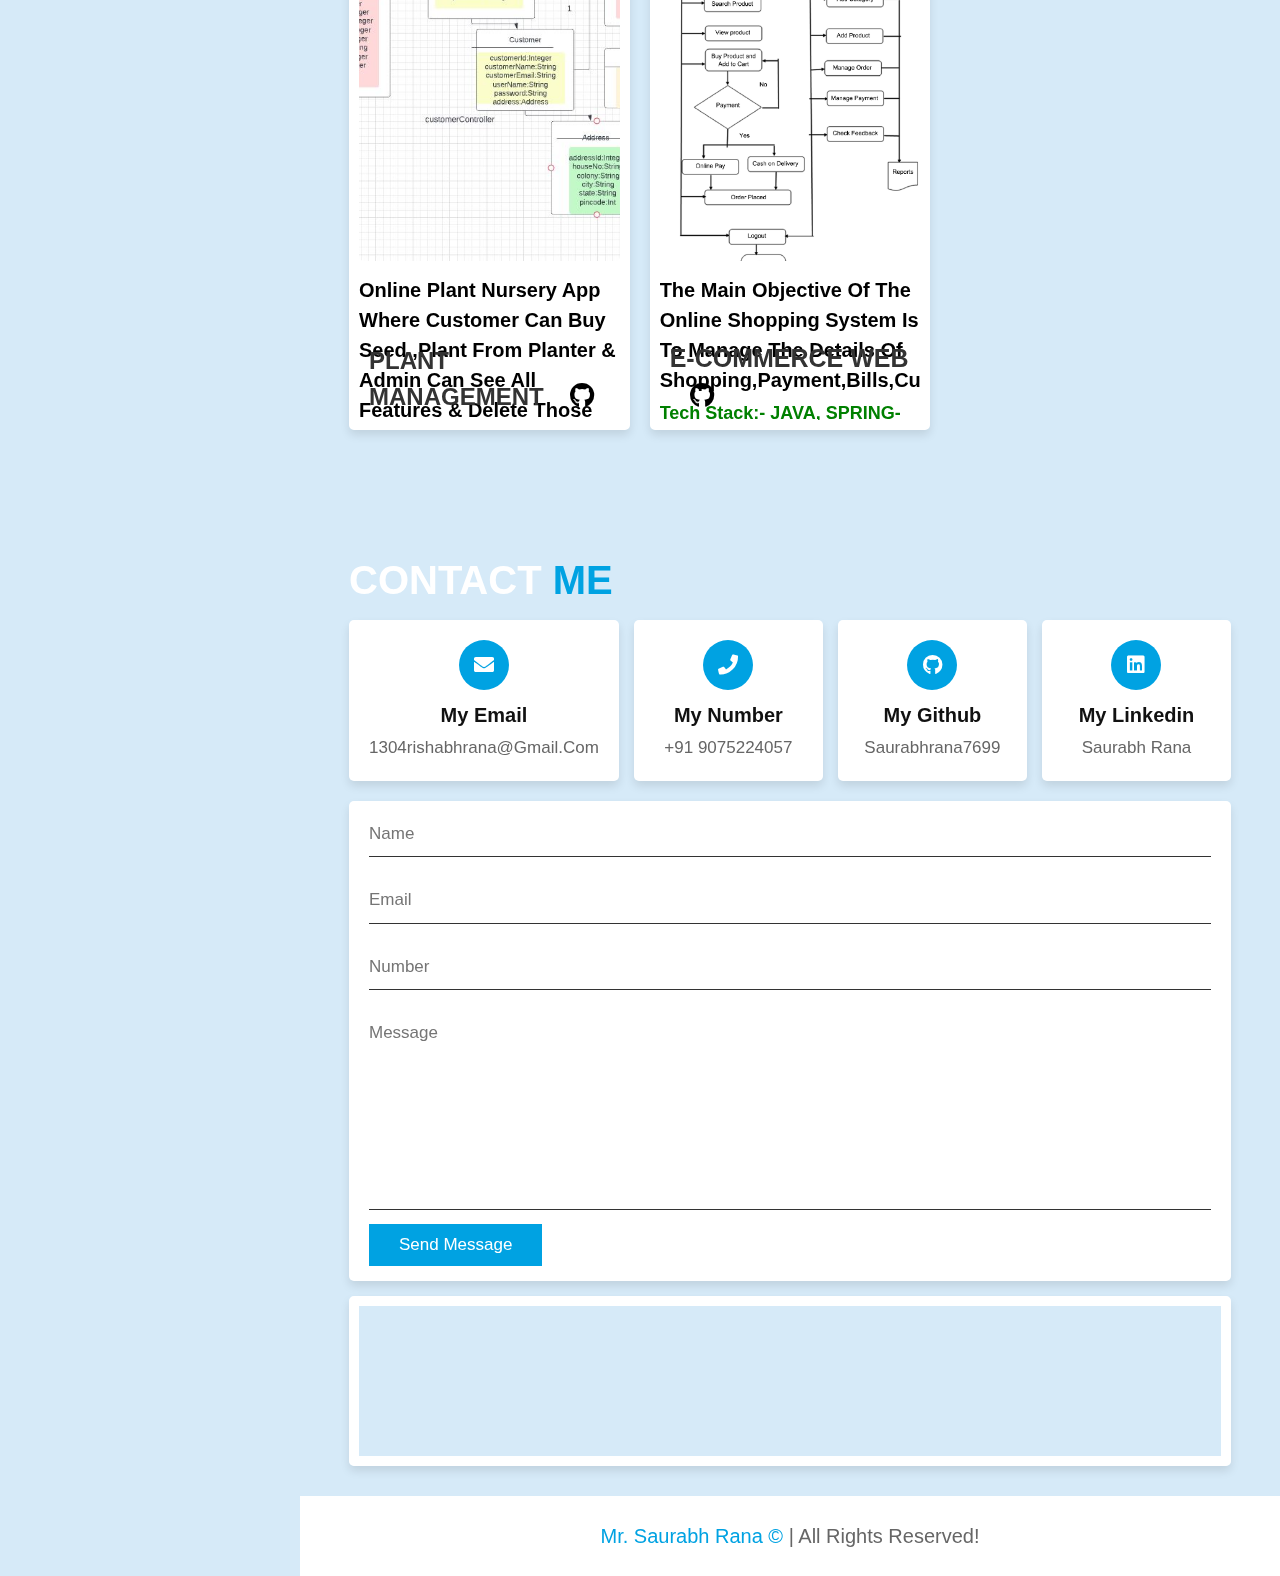
==== commit 2bcaac8c: "new" ====
--- a/index.html
+++ b/index.html
@@ -126,7 +126,7 @@
                         <p id="mydeta"> <span id="fulldeta" > country : </span> india </p>
                     </div>
                 </div>
-                <a target="_blank" rel="noreferrer" href="Saurabh-Rana Resume.pdf" download="Saurabh-Rana Resume.pdf"   class="btn">download CV</a>
+                <a target="_blank" rel="noreferrer" href="Saurabh_Rana_Resume.pdf" download="Saurabh-Rana Resume.pdf"   class="btn">download CV</a>
                
              
             </div>
@@ -413,7 +413,7 @@
             
                     <div class="box" id="zoom" >
                         <img  src="youtube.png" alt="">
-                        <h3> You - Tube clone <a target="_blank" id="prdiv" href="https://github.com/saurabhrana7699/You-Tube" class="fab fa-github"></a>
+                        <h3> You-Tube clone <a target="_blank" id="prdiv" href="https://github.com/saurabhrana7699/You-Tube" class="fab fa-github"></a>
                             <a target="_blank" id="prdiv1" href="https://spectacular-semolina-535d8b.netlify.app/" class="fas fa-link"></a>
                    
                         </h3>
@@ -425,7 +425,7 @@
                     <div  class="box" id="zoom">
                         <img  src="ERdaig.jpg" alt="">
 
-                        <h3> Plant Management
+                        <h3 id = "changs">Plant Management
                             <a target="_blank" id="prdiv" href="https://github.com/gitsid1611/ubiquitous-pancake-7880" class="fab fa-github"></a>
                         
                       </h3>
--- a/style.css
+++ b/style.css
@@ -117,7 +117,9 @@
 }
 
 
-
+#changs{
+    font-size: 24px;
+}
 
 #zoom:hover{
     -webkit-transform: scale(1.05);
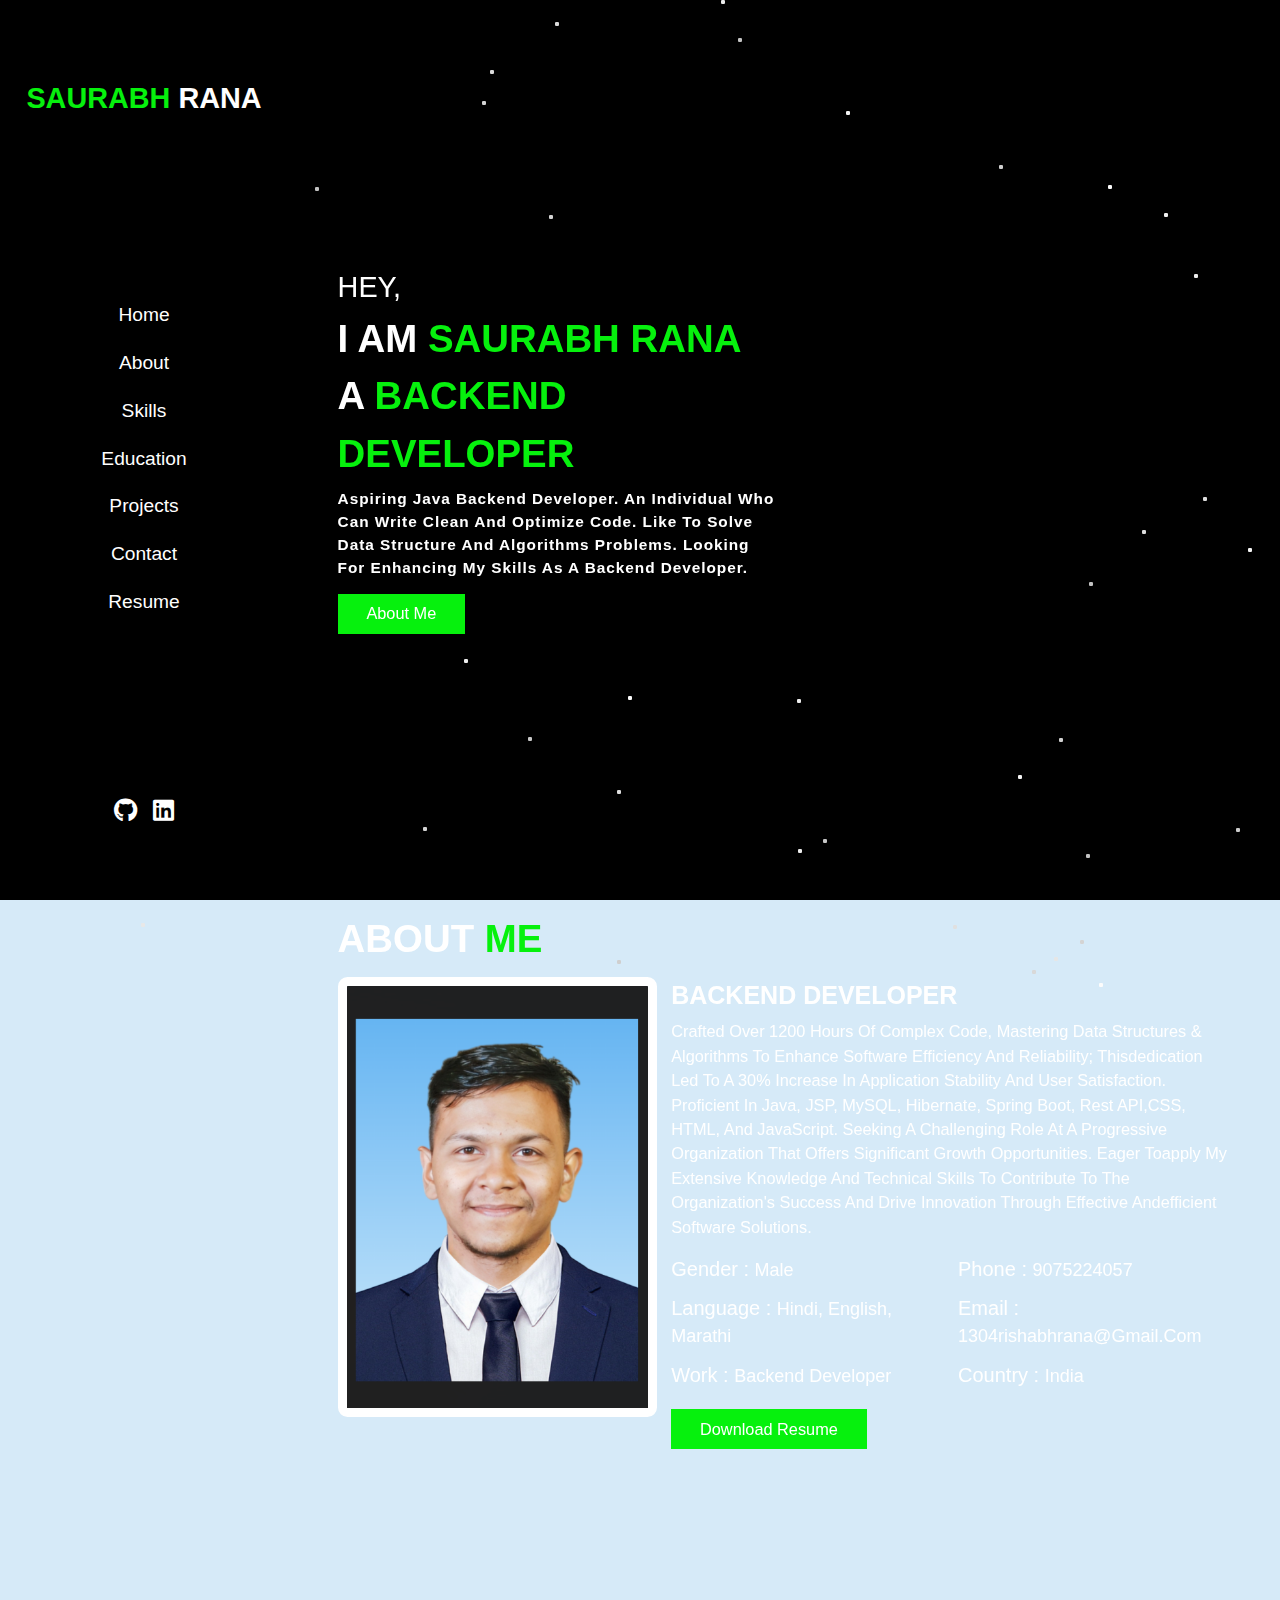
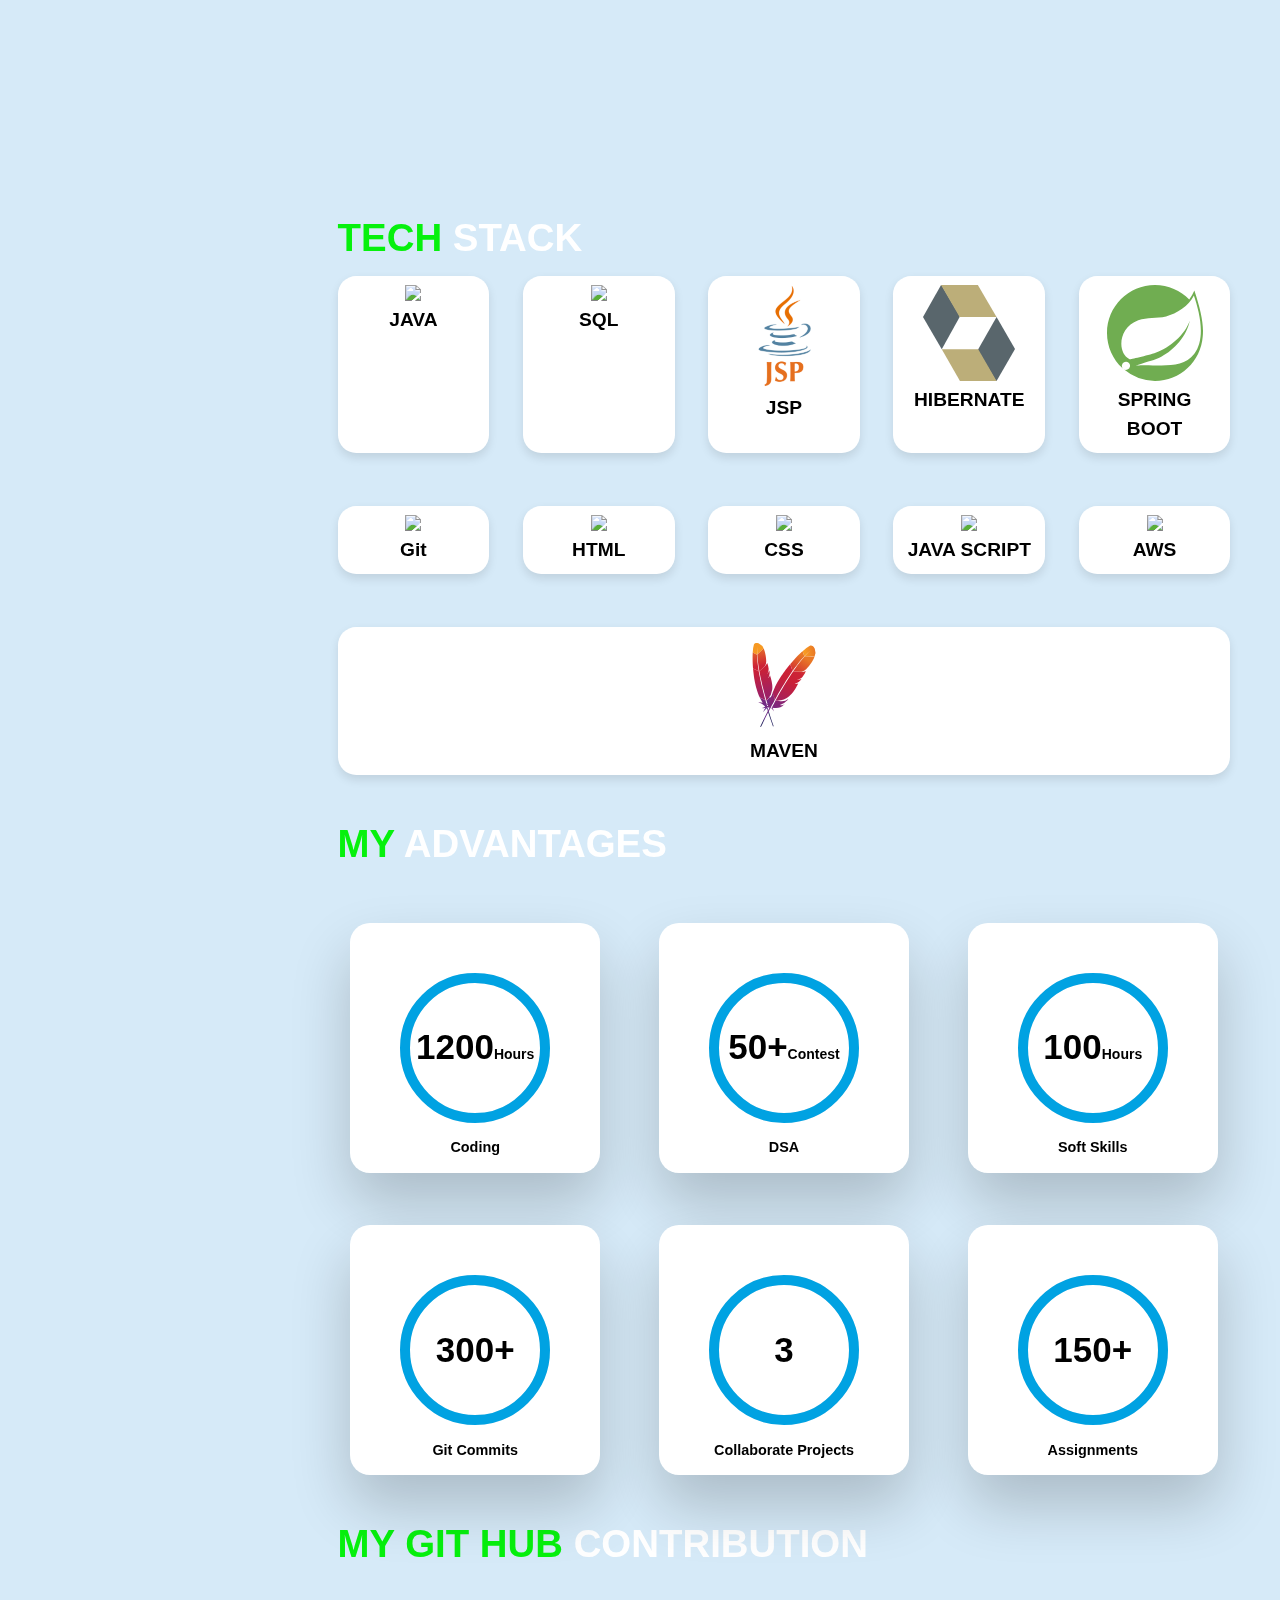
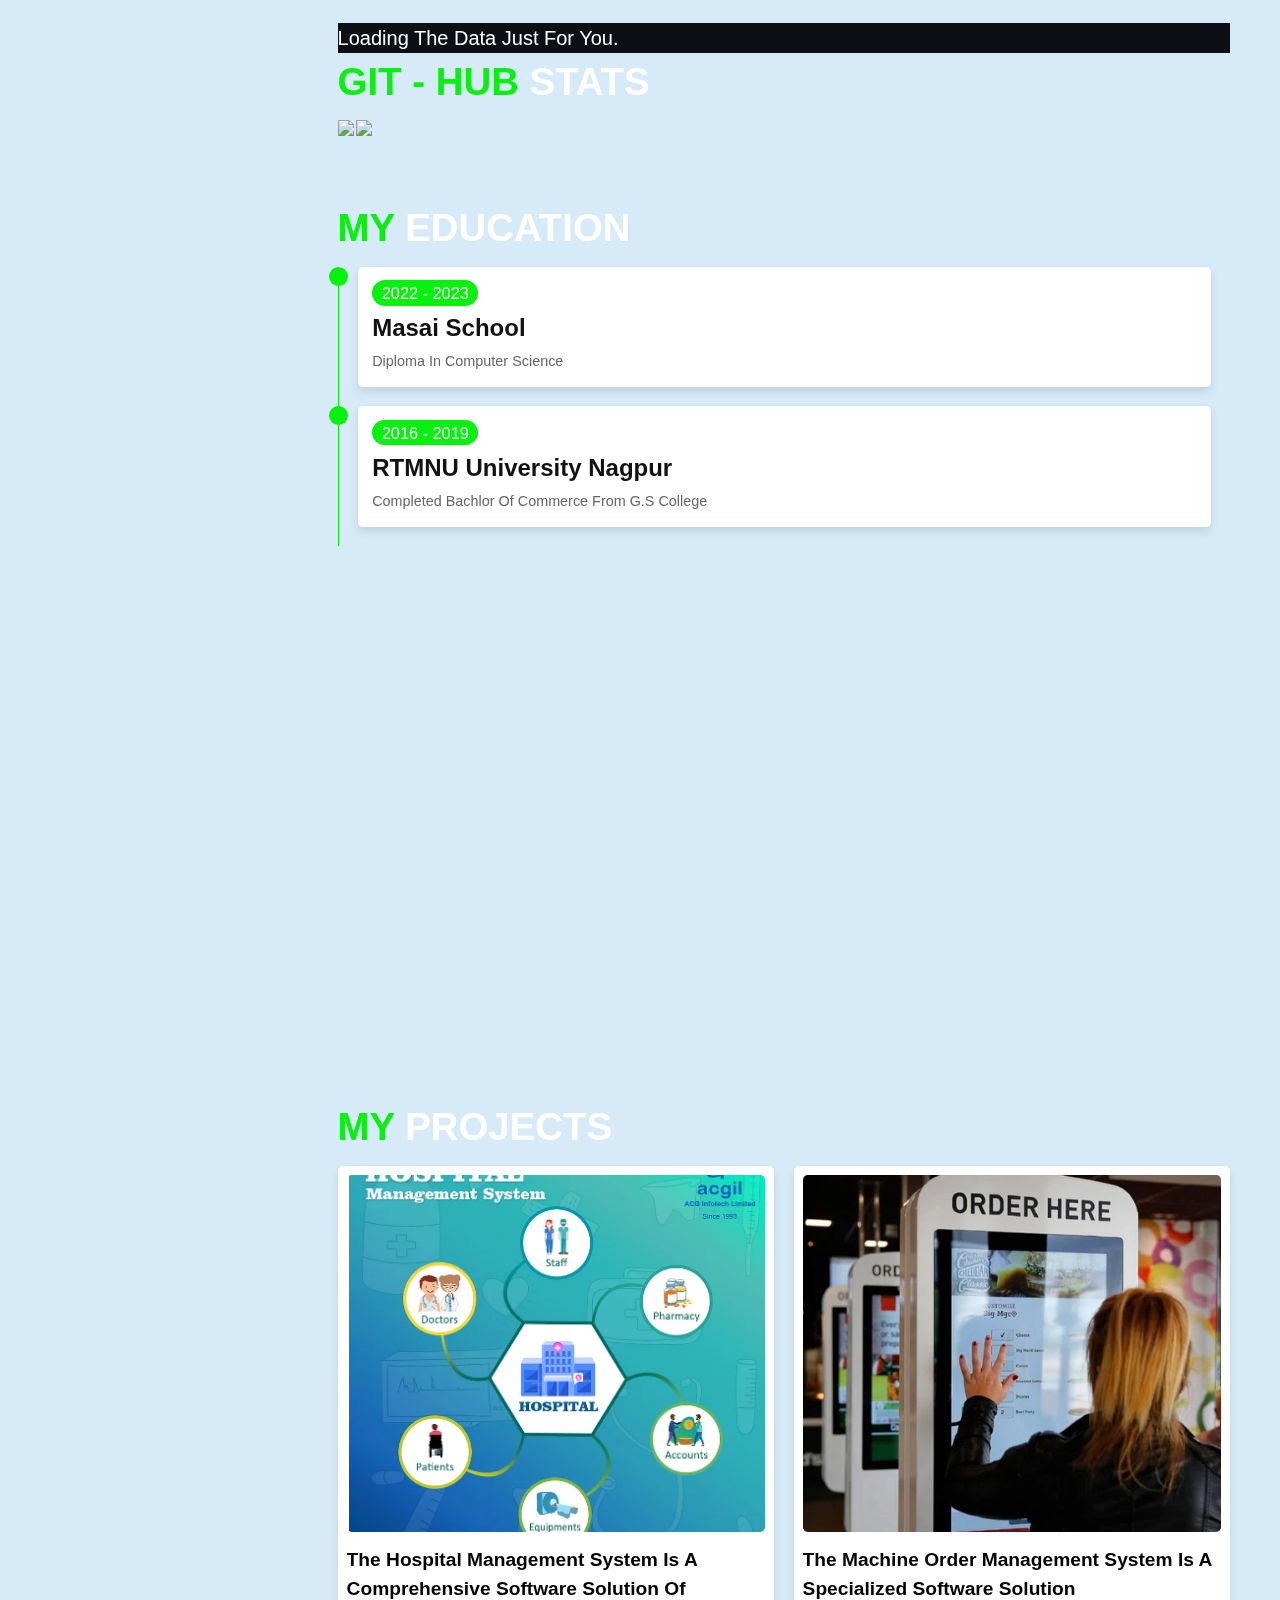
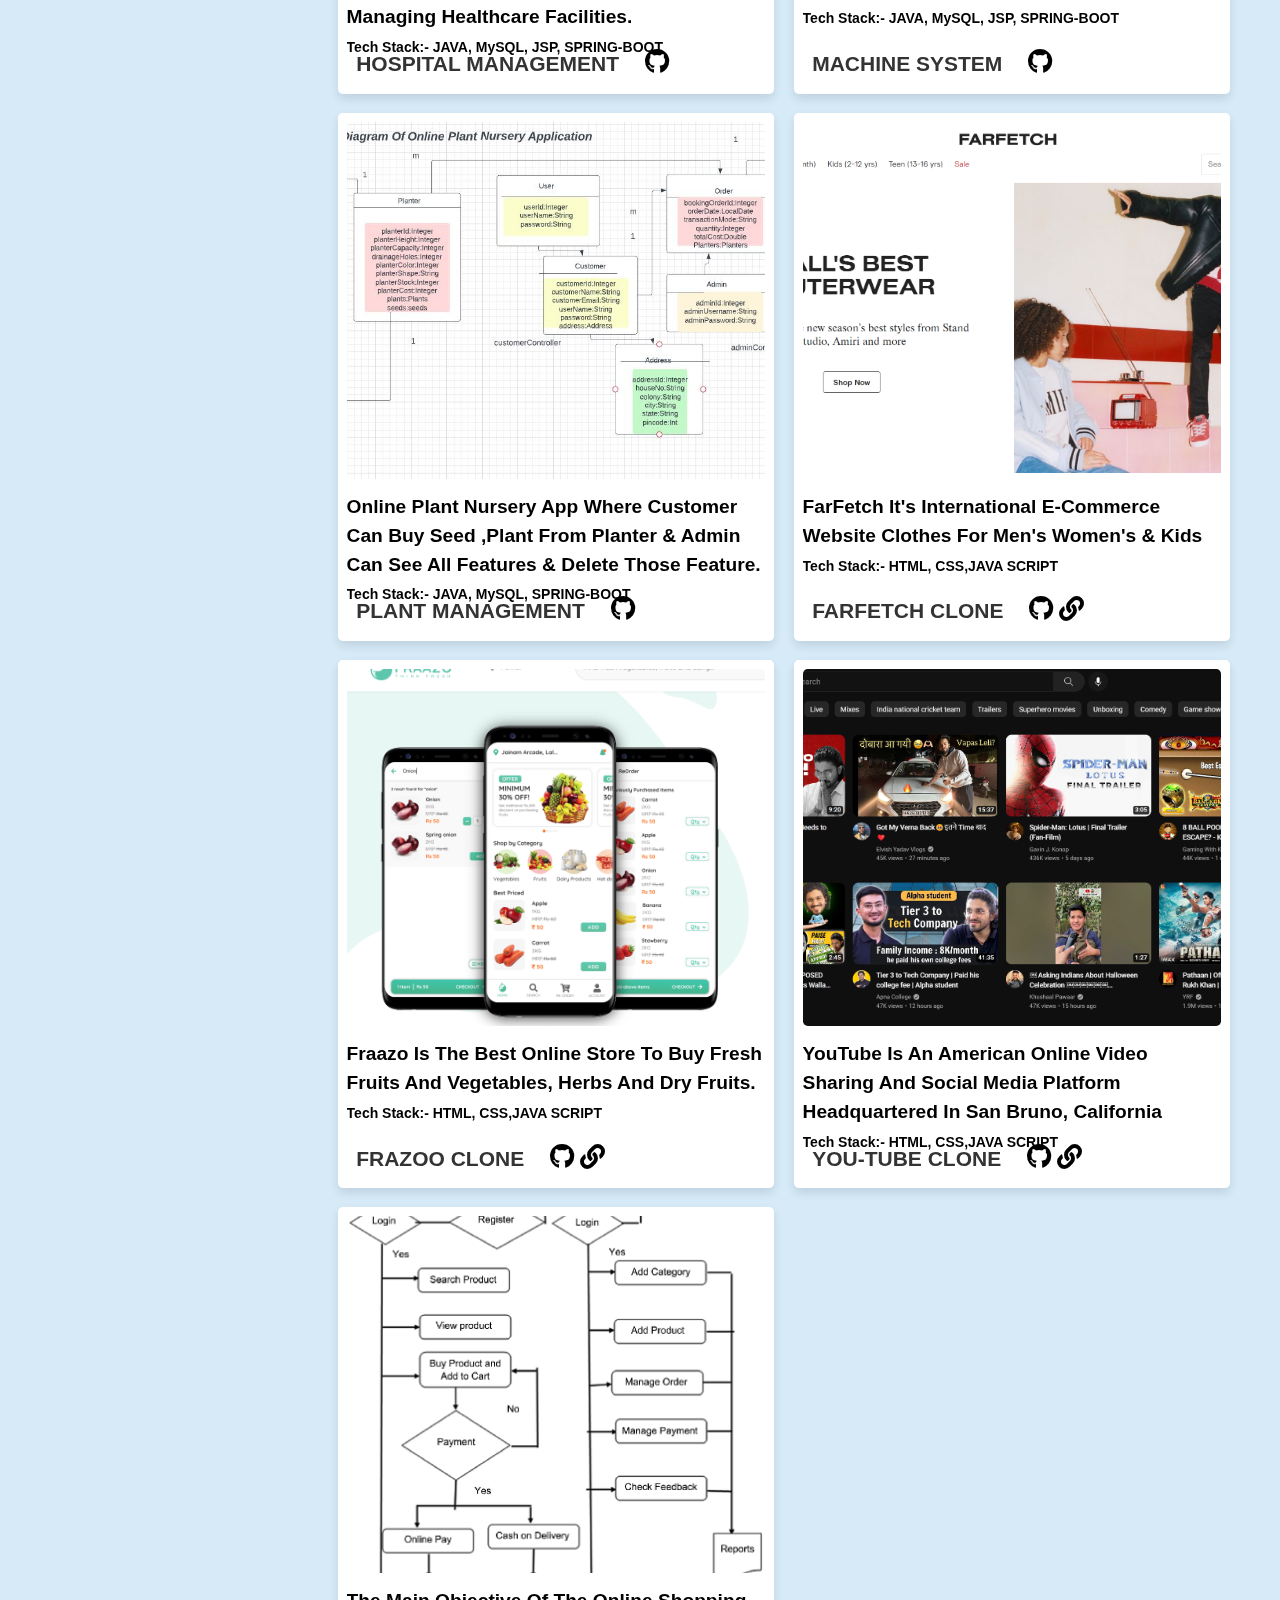
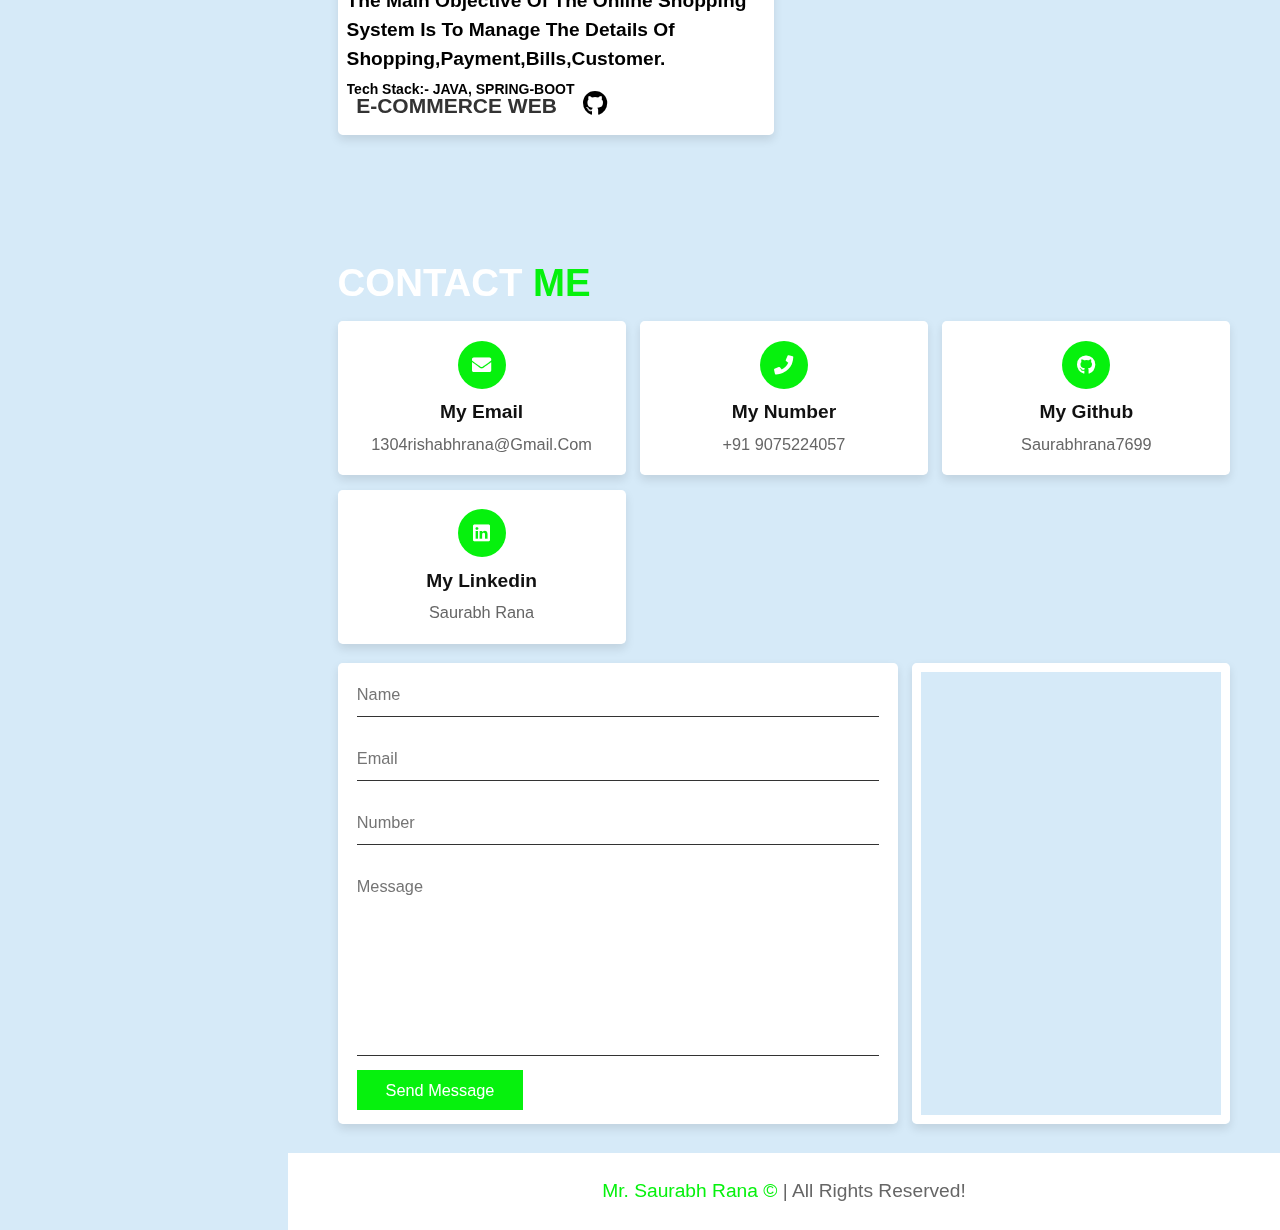
==== commit 8289d2f1: "new" ====
--- a/index.html
+++ b/index.html
@@ -18,6 +18,9 @@
 <body>
   
 
+
+    
+
     <div id="menu-bars" class="fas fa-bars">
         
     </div>
@@ -25,7 +28,7 @@
     
     <header>
 
-        <a href="#" class="logo"> <span id="saurabh">Saurabh </span> Rana </a>
+        <a href="#" class="logo"> <span >Saurabh </span> Rana </a>
     
         <nav class="navbar">
             
@@ -36,7 +39,7 @@
   
             <a href="#portfolio">projects</a>
             <a href="#contact">contact</a>
-            <a target="_blank" rel="noreferrer" href="Saurabh Rana_Resume.pdf" download="Saurabh-Rana Resume.pdf"   >Resume</a>
+            <a target="_blank" rel="noreferrer" href="Saurabh Rana - Resume.pdf" download="Saurabh-Rana Resume.pdf"   >Resume</a>
            
             
         </nav>
@@ -60,8 +63,9 @@
         <div class="content">
        
             <span class="hi"> HEY,</span>
-            <h3 id="mr"> i am <span id="rana"> Saurabh Rana </span> </h3>
-            <p class="info" id="mrs"> JAVA BacK<span id="rana">End developer</span> </p>
+            <h3 > i am <span > Saurabh Rana </span> </h3>
+            <h3 > a <span > Backend Developer </span> </h3>
+            <!-- <p class="info" >  BacK <span >End developer</span> </p> -->
             <p class="text">Aspiring Java Backend Developer. An individual who can write clean and optimize code. Like to solve Data Structure and Algorithms problems. Looking for enhancing my skills as a Backend Developer.</p>
             <a href="#about" class="btn">about me</a>
 
@@ -70,7 +74,7 @@
             
         </div>
         <div class="image">
-            <img src="layers.png" alt="">
+            <img src="" alt="">
         
             <!-- <img src="/mega-creator.png" alt=""> -->
             
@@ -108,25 +112,23 @@
             </div>
         
             <div class="content">
-                <h3 id="detasec"> A focused Java Backend Developer </h3>
-                <p id="detadtls">A creative and diligent aspiring full-stack developer with a specialization in java backend. Self-believing and enthusiastic, with a keen interest in building and designing backend. Looking forward to sharpening my skills in a challenging environment.
-
-                    I guarantee enthusiasm in work and fulfilling my projects with inexpressible efforts.</p>
+                <h3 id="detasec"> Backend Developer </h3>
+                <p id="detadtls">Crafted over 1200 hours of complex code, mastering Data Structures & Algorithms to enhance software efficiency and reliability; thisdedication led to a 30% increase in application stability and user satisfaction. Proficient in Java, JSP, MySQL, Hibernate, Spring Boot, Rest API,CSS, HTML, and JavaScript. Seeking a challenging role at a progressive organization that offers significant growth opportunities. Eager toapply my extensive knowledge and technical skills to contribute to the organization's success and drive innovation through effective andefficient software solutions.</p>
                 <div class="box-container">
                     <div class="box">
-                        <p id="mydeta" > <span id="fulldeta" > age : </span > 23 </p>
+                        <!-- <p id="mydeta" > <span id="fulldeta" > age : </span > 23 </p> -->
                         <p id="mydeta"> <span id="fulldeta" > gender : </span> male </p>
                         <p id="mydeta"> <span id="fulldeta" > language : </span>  hindi, english, Marathi </p>
-                        <p id="mydeta"> <span id="fulldeta"> work : </span> Java Backend developer </p>
+                        <p id="mydeta"> <span id="fulldeta"> work : </span> Backend developer </p>
                     </div>
                     <div class="box">
-                        <p id="mydeta"> <span id="fulldeta"> freelance : </span> available </p>
+                        <!-- <p id="mydeta"> <span id="fulldeta"> freelance : </span> available </p> -->
                         <p id="mydeta"> <span id="fulldeta"> phone : </span> 9075224057 </p>
                         <p id="mydeta"> <span id="fulldeta" > email : </span> 1304rishabhrana@gmail.com </p>
                         <p id="mydeta"> <span id="fulldeta" > country : </span> india </p>
                     </div>
                 </div>
-                <a target="_blank" rel="noreferrer" href="Saurabh_Rana_Resume.pdf" download="Saurabh-Rana Resume.pdf"   class="btn">download CV</a>
+                <a target="_blank" rel="noreferrer" href="Saurabh Rana - Resume.pdf" download="Saurabh-Rana Resume.pdf"   class="btn">download Resume</a>
                
              
             </div>
@@ -145,6 +147,14 @@
 
             <div class="box-container">
                 <!-- <i class=""></i> -->
+
+                <div class="box">
+                    <!-- <i class="fas fa-envelope"></i> -->
+                    <img src="https://img.icons8.com/color/96/000000/java-coffee-cup-logo--v1.png"/>
+                    <h1 class="tech-heading">JAVA</h1>
+                    <!-- <h3>email marketing</h3>
+                    <p>Lorem ipsum dolor sit amet consectetur adipisicing elit. Sit, facere?</p> -->
+                </div>
                 <div class="box">
                     <!-- <i class="fab fa-aws"></i> -->
                     <img src="https://img.icons8.com/color/96/000000/mysql-logo.png"/>
@@ -154,7 +164,26 @@
                     <!-- <h3>web design</h3>
                     <p>Lorem ipsum dolor sit amet consectetur adipisicing elit. Sit, facere?</p> -->
                 </div>
-        
+                <div class="box">
+                    <!-- <i class="fab fa-github"></i> -->
+                    <img src="Jsp.png"/>
+                    <h1 class="tech-heading">JSP</h1>
+                    <!-- <h3>graphic design</h3>
+                    <p>Lorem ipsum dolor sit amet consectetur adipisicing elit. Sit, facere?</p> -->
+                </div>
+                <div class="box">
+                    <img  src="hibernate.svg"/>
+                    <h1 class="tech-heading">HIBERNATE</h1>
+                    <!-- <h3>responsive design</h3>
+                    <p>Lorem ipsum dolor sit amet consectetur adipisicing elit. Sit, facere?</p> -->
+                </div>
+        
+                <div class="box">
+                    <img  src="spring.svg"/>
+                    <h1 class="tech-heading">SPRING BOOT</h1>
+                    <!-- <h3>seo marketing</h3>
+                    <p>Lorem ipsum dolor sit amet consectetur adipisicing elit. Sit, facere?</p> -->
+                </div>
                 <div class="box">
                     <!-- <i class="fab fa-github"></i> -->
                     <img src="https://img.icons8.com/color/96/000000/git.png"/>
@@ -185,13 +214,7 @@
                     <p>Lorem ipsum dolor sit amet consectetur adipisicing elit. Sit, facere?</p> -->
                 </div>
         
-                <div class="box">
-                    <!-- <i class="fas fa-envelope"></i> -->
-                    <img src="https://img.icons8.com/color/96/000000/java-coffee-cup-logo--v1.png"/>
-                    <h1 class="tech-heading">JAVA</h1>
-                    <!-- <h3>email marketing</h3>
-                    <p>Lorem ipsum dolor sit amet consectetur adipisicing elit. Sit, facere?</p> -->
-                </div>
+              
 
 
 
@@ -205,27 +228,9 @@
                     <p>Lorem ipsum dolor sit amet consectetur adipisicing elit. Sit, facere?</p> -->
                 </div>
         
-                <div class="box">
-                    <!-- <i class="fab fa-github"></i> -->
-                    <img src="https://img.icons8.com/color/96/000000/visual-studio-code-2019.png"/>
-                    <h1 class="tech-heading">VS Studio</h1>
-                    <!-- <h3>graphic design</h3>
-                    <p>Lorem ipsum dolor sit amet consectetur adipisicing elit. Sit, facere?</p> -->
-                </div>
-        
-                <div class="box">
-                    <img  src="hibernate.svg"/>
-                    <h1 class="tech-heading">HIBERNATE</h1>
-                    <!-- <h3>responsive design</h3>
-                    <p>Lorem ipsum dolor sit amet consectetur adipisicing elit. Sit, facere?</p> -->
-                </div>
-        
-                <div class="box">
-                    <img  src="spring.svg"/>
-                    <h1 class="tech-heading">SPRING BOOT</h1>
-                    <!-- <h3>seo marketing</h3>
-                    <p>Lorem ipsum dolor sit amet consectetur adipisicing elit. Sit, facere?</p> -->
-                </div>
+               
+        
+               
         
                 <div class="box">
                     <img width="96" height="96" src="file-type-maven.svg" alt="">
@@ -253,7 +258,7 @@
 
                             <div class="percent">
                                 <svg >
-                                    <circle cx="50" cy="50" r="50"></circle>
+                                    <circle cx="70" cy="70" r="70"></circle>
                                     <circle cx="70" cy="70" r="70"></circle>
                                 </svg>
                                 <div class="number">
@@ -357,16 +362,10 @@
                         <div class="content" >
                             <span> 2022 - 2023 </span>
                             <h3>Masai School</h3>
-                            <p>Leran Full Stack Web Development. specialization in Java as backend Developer</p>
-                        </div>
-                    </div>
-                    <div class="box" >
-                        <div class="content">
-                            <span>2022 - 2025</span>
-                            <h3>RTMNU University  Nagpur</h3>
-                            <p>Persuing Law From G.H. Raisoni college </p>
-                        </div>
-                    </div>
+                            <p>Diploma in Computer Science</p>
+                        </div>
+                    </div>
+                  
                     <div class="box">
                         <div class="content">
                             <span> 2016 - 2019 </span>
@@ -385,11 +384,53 @@
             
                 <div class="box-container" >
             
+
+                    <div class="box" id="zoom">
+                        <img  src="hospital.png" alt="">
+                        
+                        
+                        <h3 id="fonting"> Hospital Management
+           
+                      <a target="_blank" id="prdiv" href="https://github.com/saurabhrana7699/Hospital-Management-System" class="fab fa-github"></a>
+                          
+                       </h3>
+                       
+                        <h1 id="write" >The Hospital Management System is a comprehensive software solution of managing healthcare facilities.  </h1>
+                        <h2 id="techstack">Tech Stack:- <span id="techstack">JAVA, MySQL, JSP, SPRING-BOOT</span></h2>
+                    </div>
+                  
+
+                    <div  class="box" id="zoom">
+                        <img  src="Machine.png" alt="">
+
+                        <h3 id="fonting">Machine System
+                            <a target="_blank" id="prdiv" href="https://github.com/saurabhrana7699/Machine-Order-System" class="fab fa-github"></a>
+                        
+                      </h3>
+                      <h1 id="write">The Machine Order Management System is a specialized software solution</h1>
+                      <h2 id="techstack" >Tech Stack:- <span id="techstack">JAVA, MySQL, JSP, SPRING-BOOT</span></h2>
+                    </div>  
+
+
+                    <div  class="box" id="zoom">
+                        <img  src="ERdaig.jpg" alt="">
+
+                        <h3 id="fonting">Plant Management
+                            <a target="_blank" id="prdiv" href="https://github.com/gitsid1611/ubiquitous-pancake-7880" class="fab fa-github"></a>
+                        
+                      </h3>
+                      <h1 id="write">Online Plant Nursery App where customer can buy seed ,plant from planter & admin can see all features & delete those feature.</h1>
+                      <h2 id="techstack" >Tech Stack:- <span id="techstack">JAVA, MySQL, SPRING-BOOT</span></h2>
+                    </div>  
+
+
+
+
                     <div class="box" id="zoom">
                         <img  src="farfetch.png" alt="">
                         
                         
-                        <h3> FARFETCH Clone 
+                        <h3 id="fonting"> FARFETCH Clone 
            
                             <a target="_blank" id="prdiv" href="https://github.com/masoom2313189/Project_Farfetch" class="fab fa-github"></a>
                             <a target="_blank" id="prdiv1" href="https://harmonious-crumble-109a6c.netlify.app" class="fas fa-link"></a>
@@ -403,7 +444,7 @@
             
                     <div class="box" id="zoom" >
                         <img class="iconpic"  src="Fraazo.png" alt="">
-                        <h3> FRAZOO Clone  <a target="_blank" id="prdiv" href="https://github.com/saurabhrana7699/frazoo-clone" class="fab fa-github"></a>
+                        <h3 id="fonting"> FRAZOO Clone  <a target="_blank" id="prdiv" href="https://github.com/saurabhrana7699/frazoo-clone" class="fab fa-github"></a>
                             <a target="_blank" id="prdiv1" href="https://shiny-cupcake-6dab31.netlify.app/" class="fas fa-link"></a>
                      </h3>
                        
@@ -413,7 +454,7 @@
             
                     <div class="box" id="zoom" >
                         <img  src="youtube.png" alt="">
-                        <h3> You-Tube clone <a target="_blank" id="prdiv" href="https://github.com/saurabhrana7699/You-Tube" class="fab fa-github"></a>
+                        <h3 id="fonting"> You-Tube clone <a target="_blank" id="prdiv" href="https://github.com/saurabhrana7699/You-Tube" class="fab fa-github"></a>
                             <a target="_blank" id="prdiv1" href="https://spectacular-semolina-535d8b.netlify.app/" class="fas fa-link"></a>
                    
                         </h3>
@@ -422,21 +463,12 @@
                         <h2 id="techstack" >Tech Stack:- <span id="techstack">HTML, CSS,JAVA SCRIPT</span></h2>
                     </div>
             
-                    <div  class="box" id="zoom">
-                        <img  src="ERdaig.jpg" alt="">
-
-                        <h3 id = "changs">Plant Management
-                            <a target="_blank" id="prdiv" href="https://github.com/gitsid1611/ubiquitous-pancake-7880" class="fab fa-github"></a>
-                        
-                      </h3>
-                      <h1 id="write">Online Plant Nursery App where customer can buy seed ,plant from planter & admin can see all features & delete those feature.</h1>
-                      <h2 id="techstack" >Tech Stack:- <span id="techstack">JAVA, SPRING-BOOT</span></h2>
-                    </div>  
+                    
             
                     <div  class="box" id="zoom" >
                         <img src="ecommerce.png" alt="">
 
-                        <h3> E-Commerce Web
+                        <h3 id="fonting"> E-Commerce Web
                             <a target="_blank" id="prdiv" href="https://github.com/saurabhrana7699/E-Commerce_MINI_Project" class="fab fa-github"></a>
                            
                       </h3>
--- a/style.css
+++ b/style.css
@@ -1,5 +1,5 @@
 .bg {
-    background: url(galayimg.jpg) no-repeat;
+    /* background: url(galayimg.jpg) no-repeat; */
     background-color: black;
     background-size: cover;
     height: 100%;
@@ -108,7 +108,7 @@
 @import url('https://fonts.googleapis.com/css2?family=Roboto:wght@100;300;400;500;700&display=swap');
 
 :root{
-    --main-color: rgb(0, 162, 226);
+    --main-color: rgb(6, 241, 13);
 }
 
 
@@ -116,9 +116,12 @@
     margin-top: 100px;
 }
 
+#fonting{
+    font-size: 21px;
+}
 
 #changs{
-    font-size: 24px;
+    font-size: 23px;
 }
 
 #zoom:hover{
@@ -143,8 +146,8 @@
 }
 
 #techstack{
-font-size: 18px;
-color: green;
+font-size: 14px;
+color: black;
 margin-top: 5px;
 }
 
@@ -170,7 +173,7 @@
 }
 
 #mr:hover{
-color: rgb(0, 162, 226);
+color: yellow;
 cursor: pointer;
 letter-spacing: .2rem;
 }
@@ -229,7 +232,7 @@
 }
 
 .btn:hover{
-    background:darkgreen;
+    
     letter-spacing: .4rem;
 }
 #saurabh{
@@ -278,9 +281,7 @@
     font-size: 3rem;
     font-weight: bolder;
 }
-header .logo:hover{
-    color: rgb(0, 162, 226);
-}
+
 
 
 header .logo span{
@@ -294,15 +295,17 @@
     font-size: 2rem;
     color:#fff;
     margin:2rem 0;
+     
 }
 
 header .navbar a:hover{
-    letter-spacing:1rem;
+    letter-spacing:0.5rem;
 
     font-weight: bolder;
     font-size: 2rem;
-
-  color: white;
+    color: rgb(6, 241, 13);;
+
+
 }
 
 
@@ -311,13 +314,14 @@
     font-size: 2.5rem;
     color:#fff;
     margin:0 .7rem;
+   
 }
 
 header .follow a:hover{
     -webkit-transform: scale(1.55);
     -ms-transform: scale(1.55);
     transform: scale(1.55);
-
+    color: rgb(6, 241, 13);;
 }
 #menu-bars{
     position: fixed;
@@ -405,7 +409,7 @@
     text-transform: uppercase;
 }
 #mrs:hover{
-    color: rgb(0, 162, 226);
+    color: orangered;
 }
 
 .home .content .info{
@@ -524,7 +528,7 @@
 .about .row-2 .skills .progress .bar span{
     display:block;
     height:100%;
-    background:rgb(0, 162, 226);
+    background:orangered;
     border-radius: 50rem;
 }
 
@@ -714,12 +718,12 @@
 
 #prdiv:hover{
     font-size: 35px;
-    color: green;
+    color: rgb(6, 241, 13);
 }
 
 #prdiv1:hover{
     font-size: 35px;
-    color: green;
+    color: rgb(6, 241, 13);
 }
 
 .portfolio .box-container .box h3{
@@ -964,161 +968,418 @@
 
 
 /* media queries  */
-
-@media (max-width:991px){
-
-    html{
-        font-size: 55%;
-    }
-    .portfolio .box-container{
+@media (max-width: 1200px) {
+    html {
+        font-size: 55%; /* Adjust font size for medium screens */
+    }
+
+    .portfolio .box-container {
         display: grid;
-        grid-template-columns: repeat(2,1fr);
-         gap:2rem;
-    }
-    #github{
+        grid-template-columns: repeat(2, 1fr);
+        gap: 2rem;
+    }
+
+    #github {
         width: 100%;
-    font-size: 20px;
+        font-size: 20px;
+        overflow: scroll;
+    }
+
+    body {
+        padding: 0;
+    }
+
+    #menu-bars {
+        display: initial;
+    }
+
+    header {
+        left: -120%;
+    }
+
+    header.active {
+        left: 0%;
+    }
+
+    #contact {
+        display: grid;
+        grid-template-columns: repeat(2, 1fr);
+    }
+
+    .cursor-1, .cursor-2 {
+        display: none;
+    }
+
+    #service, #portfolio {
+        margin-top: -1px;
+    }
+
+    #detasec {
+        font-size: 25px;
+    }
+}
+
+@media (max-width: 1490px) {
+    html {
+        font-size: 60%; /* Adjust font size for medium screens */
+    }
+
+    .portfolio .box-container {
+        display: grid;
+        grid-template-columns: repeat(2, 1fr);
+        gap: 2rem;
+    }
+
+    #github {
+        width: 100%;
+        font-size: 20px;
+        overflow: scroll;
+    }
+
     
-        overflow:scroll;
-    }
-   
-    
-    body{
-        padding: 0px;
-    }
-
-    #menu-bars{
-        display: initial;
-    }
-
-    header{
-        left:-120%;
-    }
-
-    header.active{
-        left:0%;
-    }
-    #contact{
+    #contact {
         display: grid;
-        grid-template-columns: repeat(2,1fr);
-    }
-
-    .cursor-1,
-    .cursor-2{
+        grid-template-columns: repeat(3, 1fr);
+    }
+
+    .cursor-1, .cursor-2 {
         display: none;
     }
-    #service{
+
+    #service, #portfolio {
         margin-top: -1px;
     }
-    #portfolio{
+
+    #detasec {
+        font-size: 25px;
+    }
+}
+
+
+/* Small Tablets and Large Phones (Max width: 750px) */
+@media (max-width: 750px) {
+    #techstack {
+        font-size: 12px;
+    }
+
+    #zoom > h3 {
+        font-size: 15px;
+    }
+}
+
+/* Mobile Devices (Max width: 500px) */
+@media (max-width: 500px) {
+    html {
+        font-size: 50%; /* Adjust font size for small screens */
+    }
+
+    body {
+        padding: 10px;
+    }
+
+    #service, #portfolio {
         margin-top: -1px;
     }
-    #detasec{
-        font-size: 25px;
-    }
-
-}
-@media (max-width:750px){
-    #techstack{
-        font-size: 12px;    
-    }
-    #zoom > h3{
-        font-size: 15px;  
-    }
-
-}
-
-
-@media  (max-width:500px){
-
-    #service{
-        margin-top: -1px;
-    }
-    
-    .newbox{
-  
+
+    .newbox {
         width: 150px;
         height: 200px;
-      
         border-radius: 20px;
-     
-    
-    }
-    .percent svg circle{
-
-     
-        fill:  none;
+    }
+
+    .percent svg circle {
+        fill: none;
         stroke-width: 5;
         stroke: black;
-   
-        transform: translate(5px,5px);
+        transform: translate(5px, 5px);
         stroke-dasharray: 440;
-        stroke-dashoffset:440;
+        stroke-dashoffset: 440;
         stroke-linecap: round;
-      
-    }
-    .text{
+    }
+
+    .text {
         padding: 1px 0 0;
-       
-    
-    }
-    #zoom > h3{
-        font-size: 15px;  
-    }
-
-    #prdiv1{
-        font-size: 15px; 
-    }
-    #prdiv{
-font-size: 15px; 
-    }
-    #menu-bars{
+    }
+
+    #zoom > h3, #prdiv1, #prdiv {
+        font-size: 15px;
+    }
+
+    #menu-bars {
         display: initial;
-       
-    }
-    #techstack{
-        font-size: 12px;    
-    }
-    .portfolio .box-container{
+    }
+
+    #techstack {
+        font-size: 12px;
+    }
+
+    .portfolio .box-container {
         display: grid;
-        grid-template-columns: repeat(1,1fr);
+        grid-template-columns: repeat(1, 1fr);
         font-size: 7px;
-     
-    }
-   
-  
-   #stat{
-    width: 100%;
-   }
-
-    html{
-        font-size: 50%;
-  
-    }
-
-    header{
-        width:100%;
-    }
-    body{
-      
+    }
+
+    #stat {
+        width: 100%;
+    }
+
+    header {
+        width: 100%;
+    }
+
+    #github {
+        width: 100%;
+        font-size: 20px;
+        overflow: scroll;
+    }
+
+    #contact {
+        display: grid;
+        grid-template-columns: repeat(1, 1fr);
+    }
+
+    .experience .box-container .box {
+        padding-right: 0;
+    }
+
+    #portfolio {
+        margin-top: -50px;
+    }
+}
+@media (max-width: 650px) {
+    html {
+        font-size: 60%; /* Adjust font size for small screens */
+    }
+
+    body {
         padding: 10px;
     }
-    #github{
+
+    #service, #portfolio {
+        margin-top: -1px;
+    }
+
+    .newbox {
+        width: 150px;
+        height: 200px;
+        border-radius: 20px;
+    }
+
+    .percent svg circle {
+        fill: none;
+        stroke-width: 5;
+        stroke: black;
+        transform: translate(5px, 5px);
+        stroke-dasharray: 440;
+        stroke-dashoffset: 440;
+        stroke-linecap: round;
+    }
+
+    .text {
+        padding: 1px 0 0;
+    }
+
+    #zoom > h3, #prdiv1, #prdiv {
+        font-size: 25px;
+    }
+
+    #menu-bars {
+        display: initial;
+    }
+
+    #techstack {
+        font-size: 20px;
+    }
+
+    .portfolio .box-container {
+        display: grid;
+        grid-template-columns: repeat(1, 1fr);
+        font-size: 7px;
+    }
+
+    #stat {
         width: 100%;
-    font-size: 20px;
-    
-        overflow:scroll;
-    }
-    #contact{
+    }
+
+    header {
+        width: 100%;
+    }
+
+    #github {
+        width: 100%;
+        font-size: 20px;
+        overflow: scroll;
+    }
+
+    #contact {
         display: grid;
-        grid-template-columns: repeat(1,1fr);
-    }
-
-    .experience .box-container .box{
+        grid-template-columns: repeat(1, 1fr);
+    }
+
+    .experience .box-container .box {
         padding-right: 0;
     }
-    #portfolio{
+
+    #portfolio {
         margin-top: -50px;
     }
-
-}
+}
+
+@media (max-width: 464px) {
+    html {
+        font-size: 65%; /* Adjust font size for small screens */
+    }
+
+    body {
+        padding: 10px;
+    }
+
+    #service, #portfolio {
+        margin-top: -1px;
+    }
+
+    .newbox {
+        width: 150px;
+        height: 200px;
+        border-radius: 20px;
+    }
+
+    .percent svg circle {
+        fill: none;
+        stroke-width: 5;
+        stroke: black;
+        transform: translate(5px, 5px);
+        stroke-dasharray: 440;
+        stroke-dashoffset: 440;
+        stroke-linecap: round;
+    }
+
+    .text {
+        padding: 1px 0 0;
+    }
+
+    #zoom > h3, #prdiv1, #prdiv {
+        font-size: 20px;
+    }
+
+    #menu-bars {
+        display: initial;
+    }
+
+    #techstack {
+        font-size: 20px;
+    }
+
+    .portfolio .box-container {
+        display: grid;
+        grid-template-columns: repeat(1, 1fr);
+        font-size: 7px;
+    }
+
+    #stat {
+        width: 100%;
+    }
+
+    header {
+        width: 100%;
+    }
+
+    #github {
+        width: 100%;
+        font-size: 20px;
+        overflow: scroll;
+    }
+
+    #contact {
+        display: grid;
+        grid-template-columns: repeat(1, 1fr);
+    }
+
+    .experience .box-container .box {
+        padding-right: 0;
+    }
+
+    #portfolio {
+        margin-top: -50px;
+    }
+}
+
+
+@media (max-width: 370px) {
+    html {
+        font-size: 60%; /* Adjust font size for small screens */
+    }
+
+    body {
+        padding: 10px;
+    }
+
+    #service, #portfolio {
+        margin-top: -1px;
+    }
+
+    .newbox {
+        width: 150px;
+        height: 200px;
+        border-radius: 20px;
+    }
+
+    .percent svg circle {
+        fill: none;
+        stroke-width: 5;
+        stroke: black;
+        transform: translate(5px, 5px);
+        stroke-dasharray: 440;
+        stroke-dashoffset: 440;
+        stroke-linecap: round;
+    }
+
+    .text {
+        padding: 1px 0 0;
+    }
+
+    #zoom > h3, #prdiv1, #prdiv {
+        font-size: 15px;
+    }
+
+    #menu-bars {
+        display: initial;
+    }
+
+    #techstack {
+        font-size: 15px;
+    }
+
+    .portfolio .box-container {
+        display: grid;
+        grid-template-columns: repeat(1, 1fr);
+        font-size: 7px;
+    }
+
+    #stat {
+        width: 100%;
+    }
+
+    header {
+        width: 100%;
+    }
+
+    #github {
+        width: 100%;
+        font-size: 20px;
+        overflow: scroll;
+    }
+
+    #contact {
+        display: grid;
+        grid-template-columns: repeat(1, 1fr);
+    }
+
+    .experience .box-container .box {
+        padding-right: 0;
+    }
+
+    #portfolio {
+        margin-top: -50px;
+    }
+}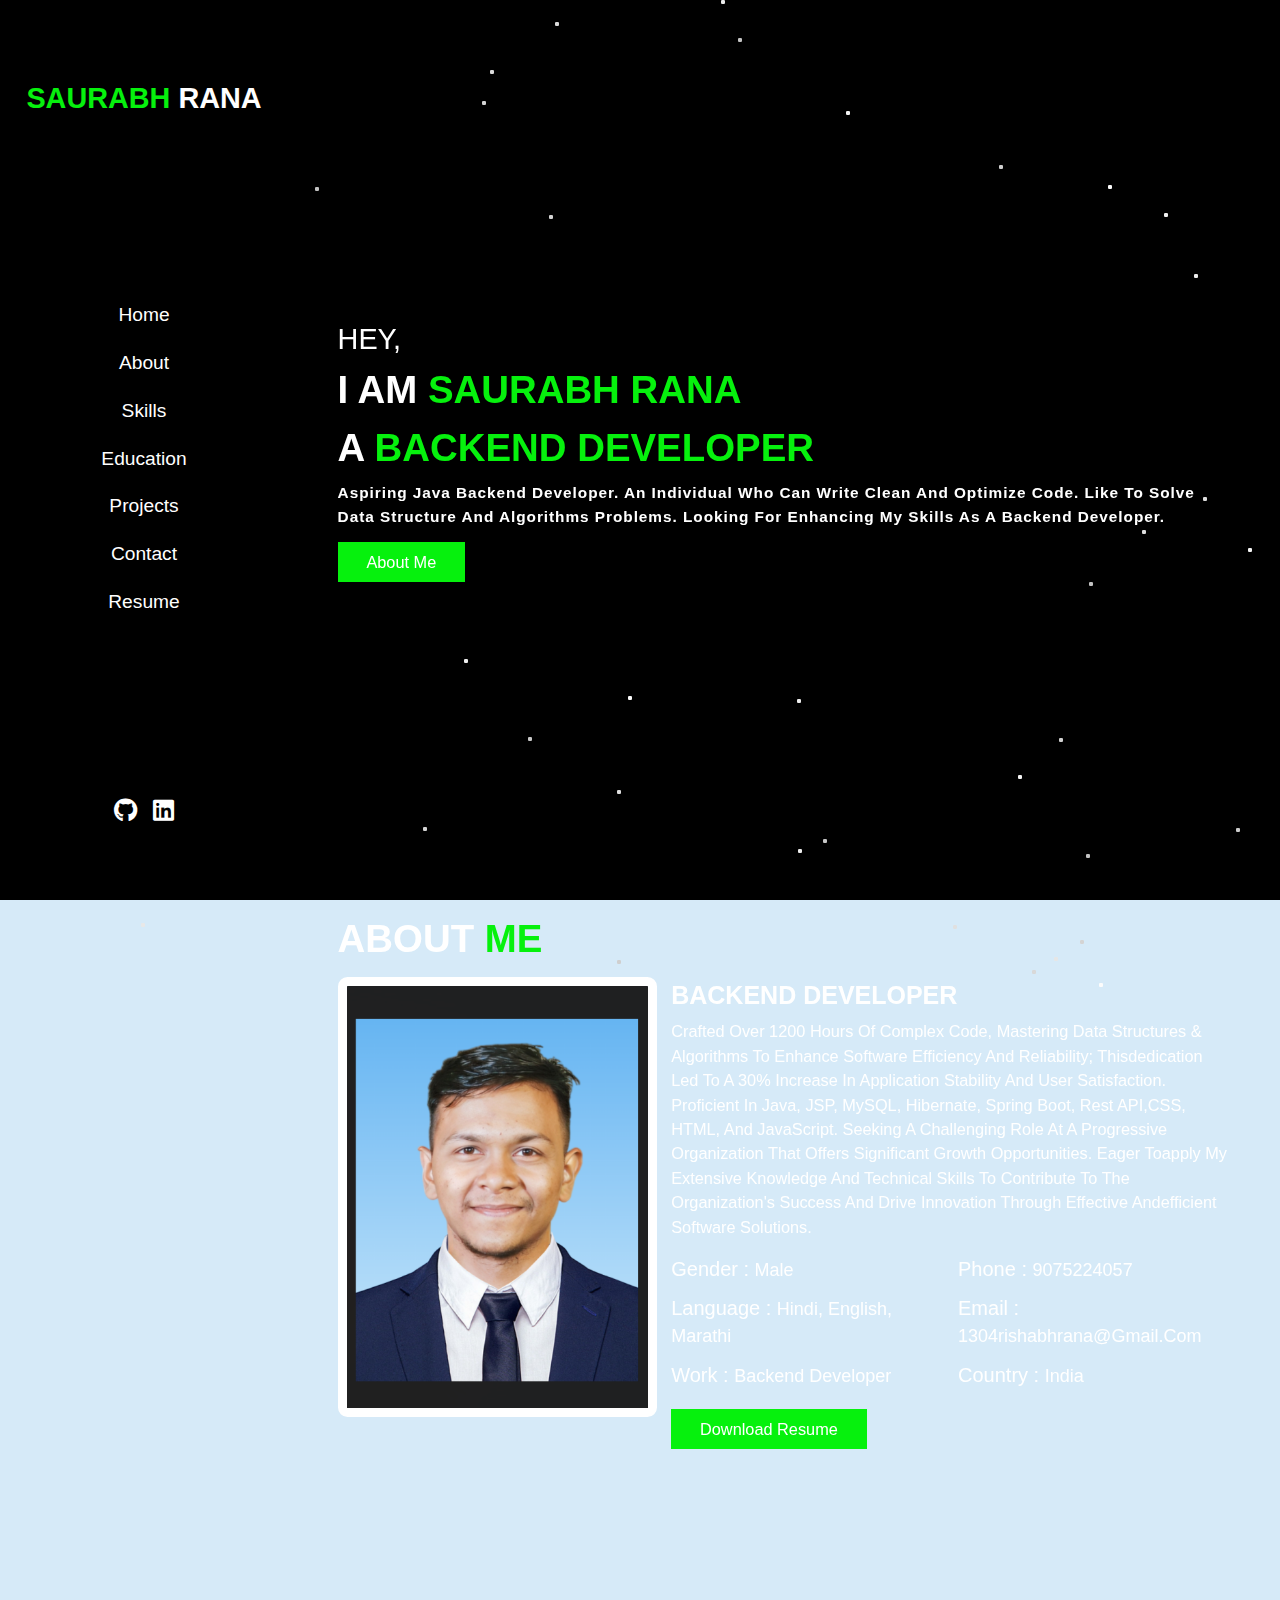
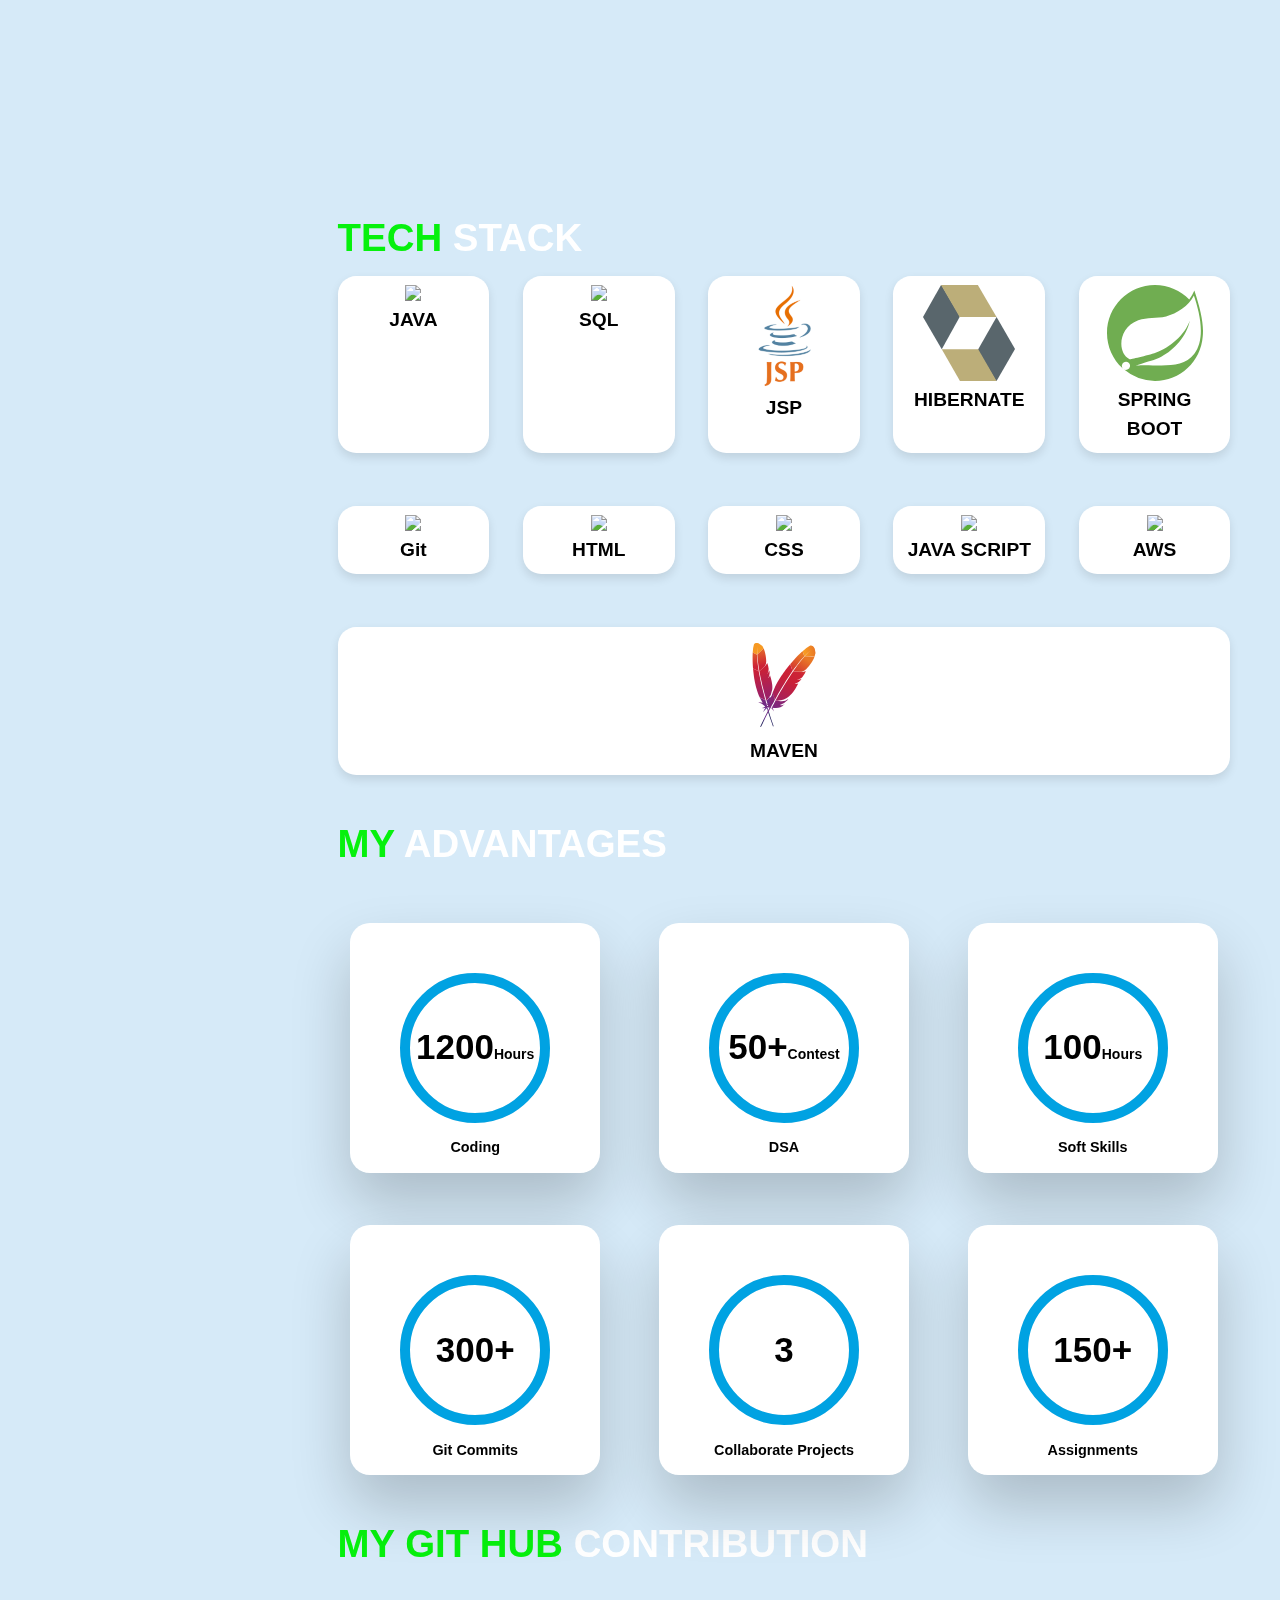
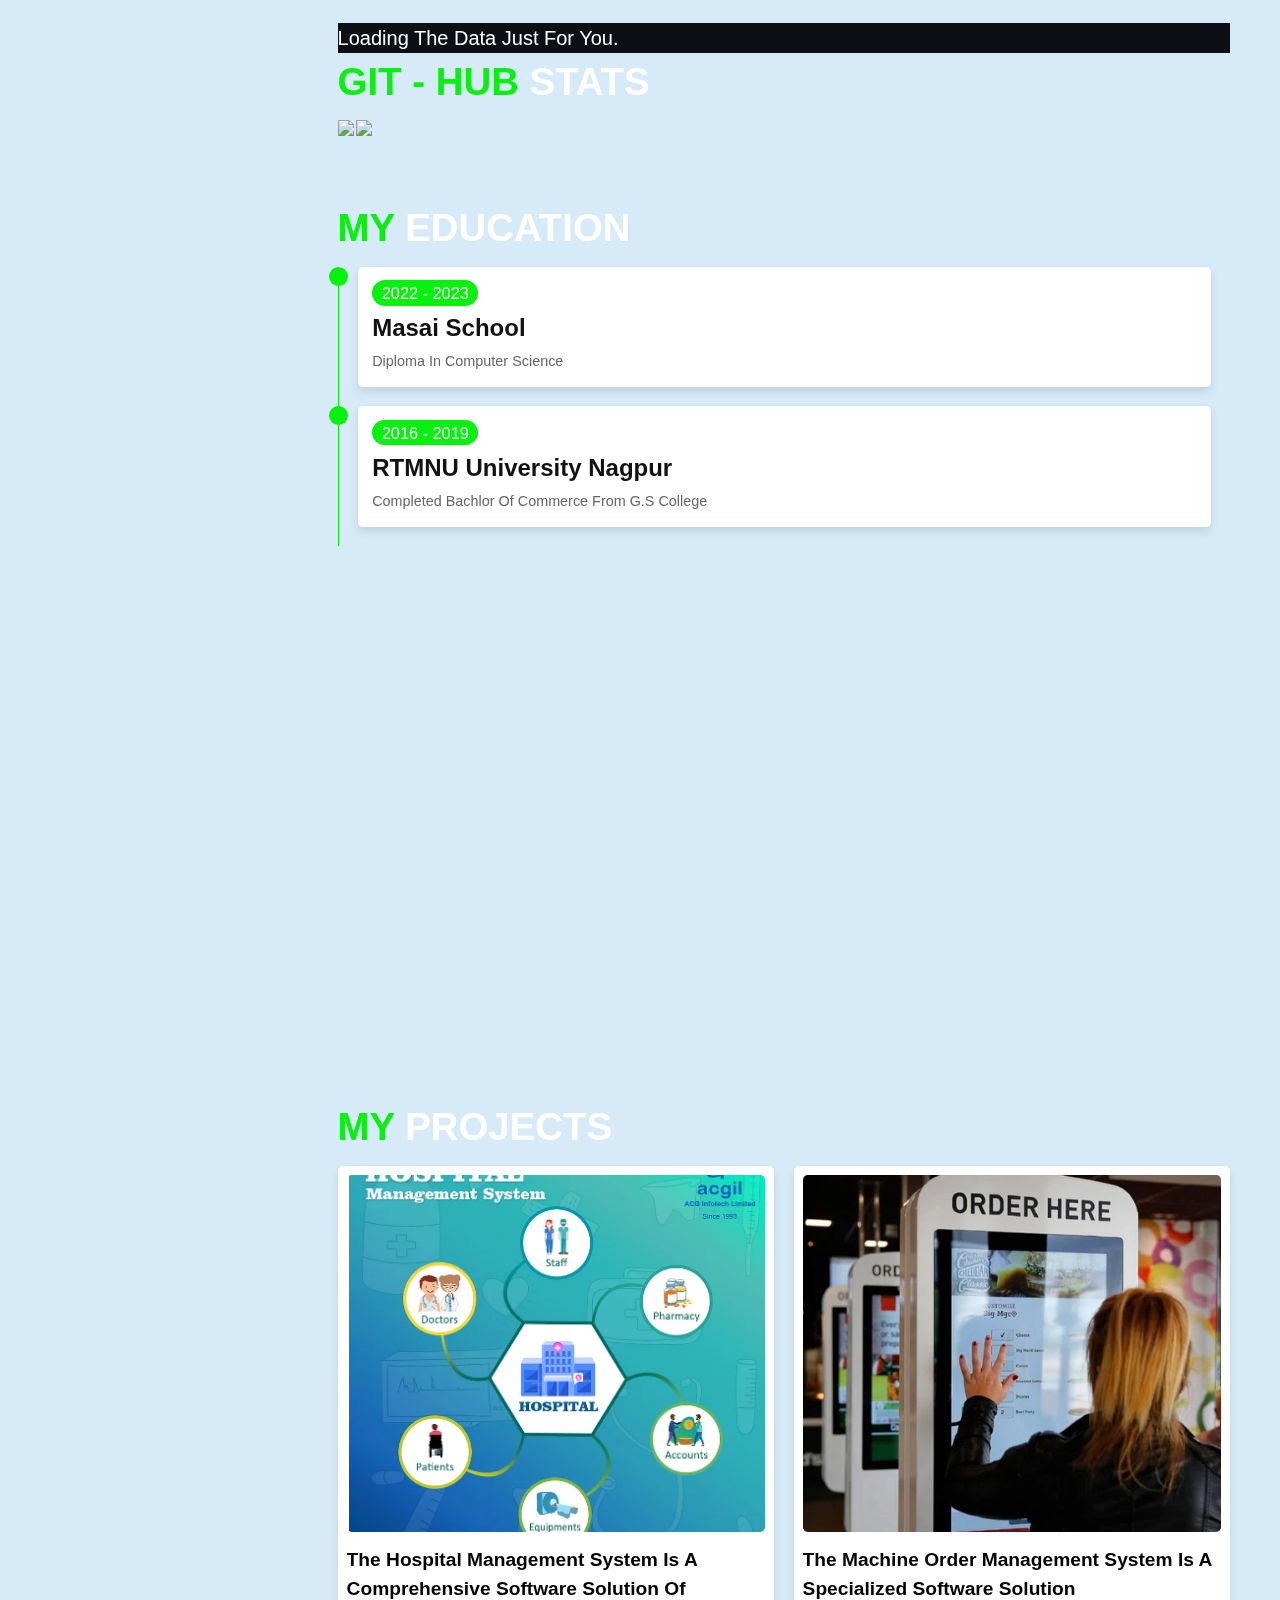
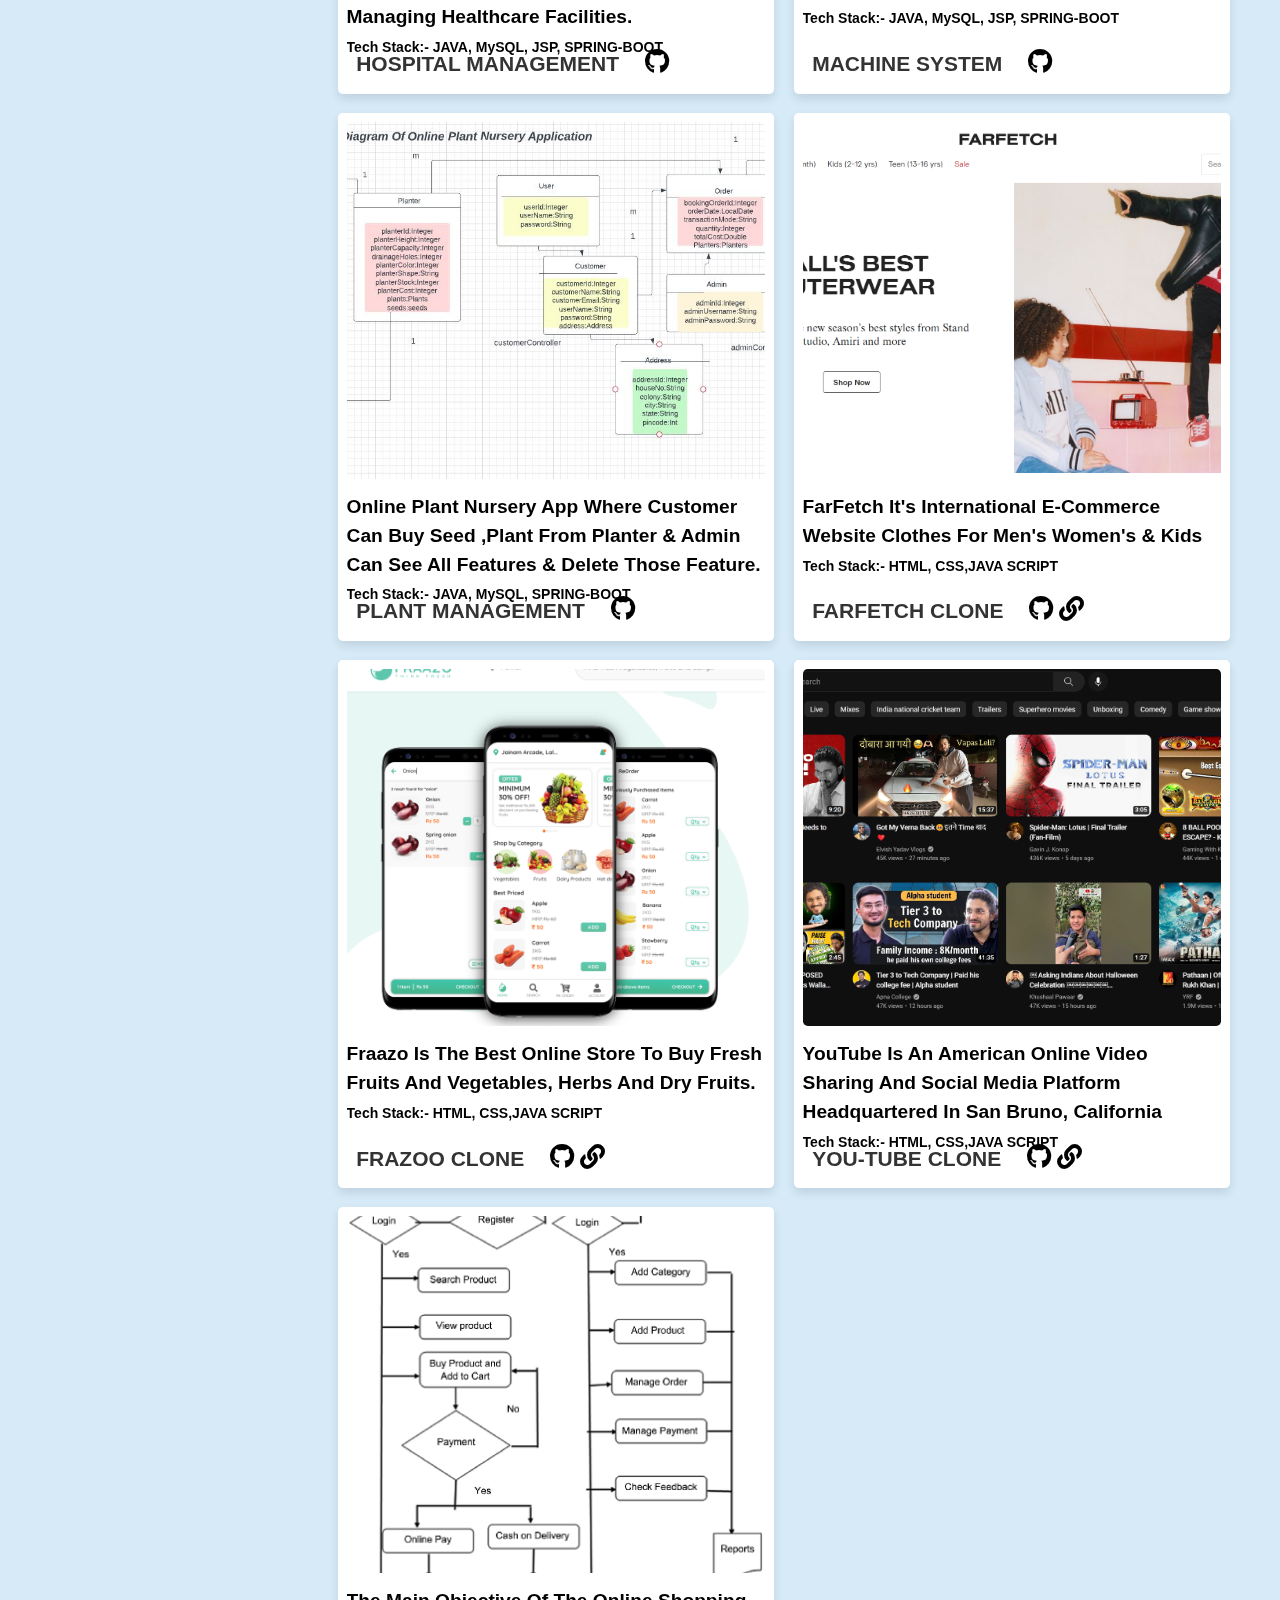
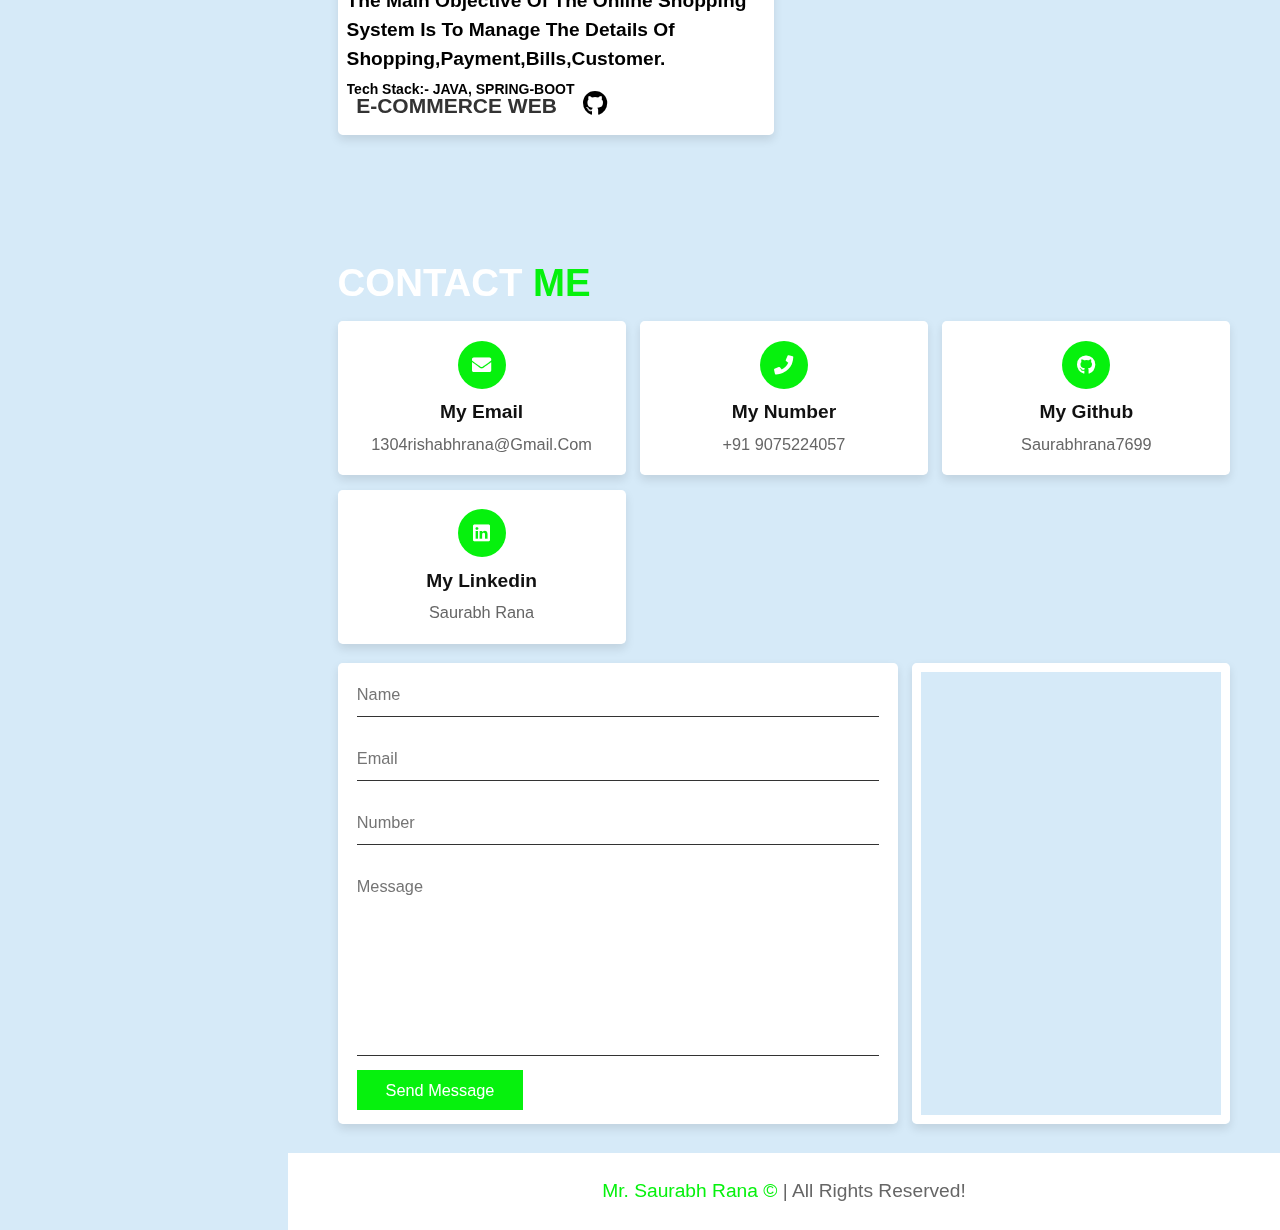
==== commit 1b16adbc: "newWay" ====
--- a/index.html
+++ b/index.html
@@ -73,14 +73,7 @@
             
             
         </div>
-        <div class="image">
-            <img src="" alt="">
-        
-            <!-- <img src="/mega-creator.png" alt=""> -->
-            
-            <!-- <iframe src="https://giphy.com/embed/bGgsc5mWoryfgKBx1u" style="border-radius: 100px;" width="480" height="480" frameBorder="0" class="giphy-embed" allowFullScreen></iframe><p></p>
-            <iframe src="https://gifer.com/embed/6ELq" width=480 height=300.000 frameBorder="0" allowFullScreen></iframe><p><a href="https://gifer.com"></a></p> -->
-        </div>
+       
         <!--  Bat man******************************************************* -->
     
      
